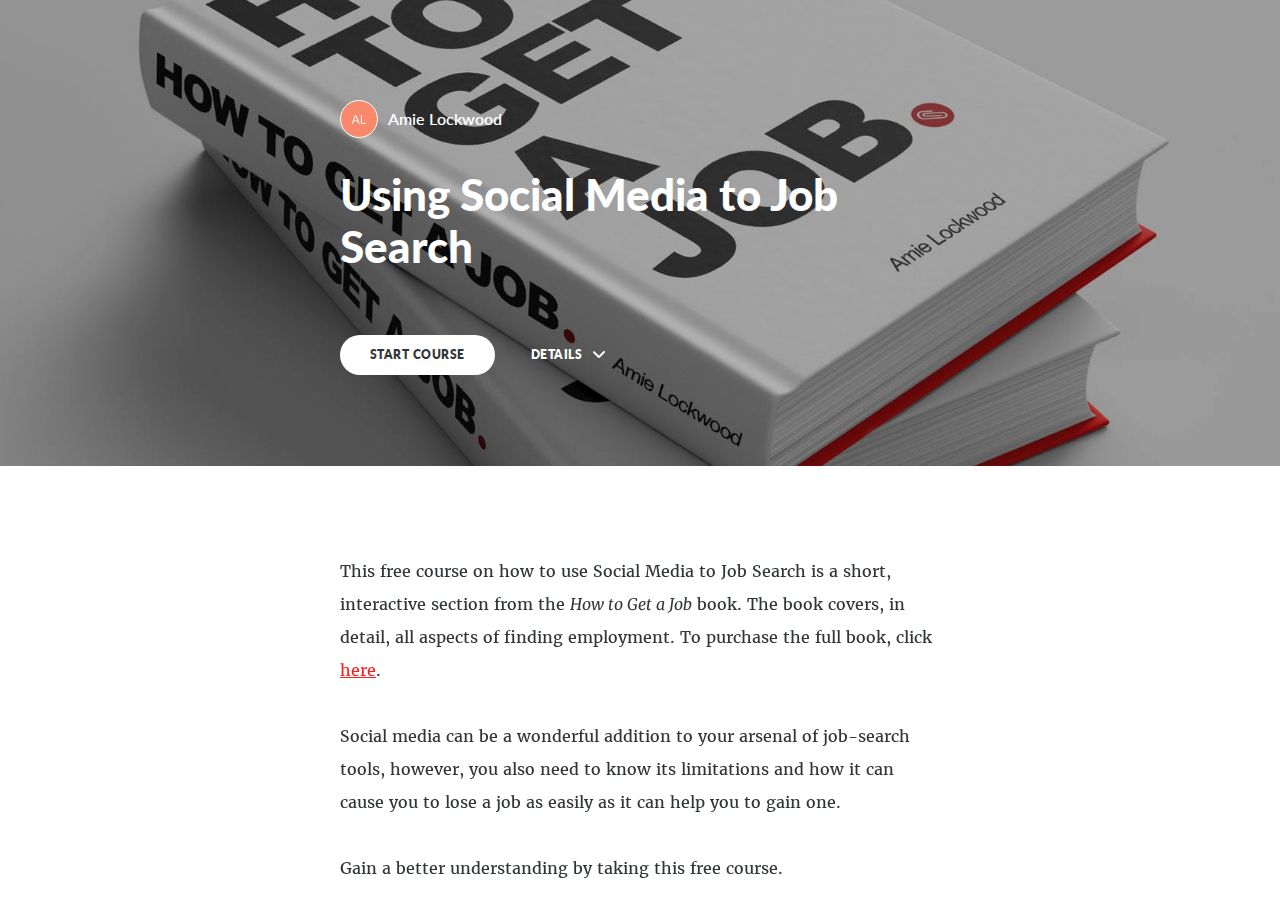
==== socialmedia/index.html @ 6eb42387 "add social media course" ====
<!DOCTYPE html>
<html lang="en" class="">
  <head>
    <meta http-equiv="X-UA-Compatible" content="IE=edge,chrome=1">
    <meta name="viewport" content="width=device-width, initial-scale=1, maximum-scale=1">
    <meta charset="utf-8">

    <title>​Using Social Media to Job Search</title>

    <link type="text/css" rel="stylesheet" href="lib/icomoon.css">
    <link type="text/css" rel="stylesheet" href="lib/main.bundle.css">
    <link type="text/css" rel="stylesheet" href="lib/fonts.css">
    <script type="text/javascript" src="lib/player-0.0.11.min.js"></script>

    <!--[if lt IE 9]>
    <script src="//html5shiv.googlecode.com/svn/trunk/html5.js"></script>
    <![endif]-->
  </head>
  <body>
    <style>
      .brand--head, .brand--head *   { font-family: Lato !important; }
      .brand--body, .brand--body *   { font-family: Merriweather !important; }
      .brand--lhead, .brand--lhead * { font-family: Lato !important; }
      .brand--lbody, .brand--lbody * { font-family: Merriweather !important; }
      .brand--ui, .brand--ui *       { font-family: Lato !important; }

      .brand--beforeHead:before { font-family: Lato !important; }
      .brand--afterHead:after { font-family: Lato !important; }

      .brand--background        { background-color: #ff1e1e !important; }
      .brand--background-all *  { background-color: #ff1e1e !important; }
      .brand--border            { border-color: #ff1e1e !important; }
      .brand--color             { color: #ff1e1e !important; }
      .brand--color-all *       { color: #ff1e1e !important; }
      .brand--shadow            { box-shadow: 0 0 0 0.2rem #ff1e1e !important; }
      .brand--shadow-all *      { box-shadow: 0 0 0 0.2rem #ff1e1e !important; }
      .brand--fill              { fill: #ff1e1e !important; }
      .brand--stroke            { stroke: #ff1e1e !important; }

      .brand--beforeBackground:before { background-color: #ff1e1e !important; }
      .brand--beforeBorder:before     { border-color: #ff1e1e !important; }
      .brand--beforeColor:before      { color: #ff1e1e !important; }

      .brand--afterBackground:after { background-color: #ff1e1e !important; }
      .brand--afterBorder:after     { border-color: #ff1e1e !important; }
      .brand--afterColor:after      { color: #ff1e1e !important; }

      /* should be applied to containers where links
         need to appear in brand color */
      .brand--linkColor a { color: #ff1e1e !important; }

      /* should be applied to containers where links
         need to change to brand color on hover */
      .brand--linkColorHover a:hover { color: #ff1e1e !important; }

      /* should be applied to any single element that
         needs to change color on hover */
      .brand--hoverColor:hover { color: #ff1e1e !important; }

      /* TODO: probably need a way to create a 5-10% darker/lighter color */
      .brand--linkColor a:hover,
      .button.brand--background:hover { opacity: .65 !important; }

      @media (min-width: 47.9375em) { /* 768px */
        .brand--min768--background { background-color: #ff1e1e !important; }
        .brand--min768--border     { border-color: #ff1e1e !important; }
        .brand--min768--color      { color: #ff1e1e !important; }
      }

      @media (max-width: 47.9375em) { /* 768px */
        .brand--max768--background { background-color: #ff1e1e !important; }
        .brand--max768--border     { border-color: #ff1e1e !important; }
        .brand--max768--color      { color: #ff1e1e !important; }
      }
    </style>
    <div id="app"></div>
    <script type="text/javascript">
  (function(root) {
    var data = "[base64]/[base64]/[base64]/[base64]/[base64]/[base64]/[base64]";
    var labelSet = {"id":"BtBxaHd5Enp1K1Aw1eTwOs4C","author":"auth0|597eec6dd1cd5257747b658f","name":"English","defaultId":1,"defaultSet":true,"labels":{"quizNext":"NEXT","quizScore":"Your score","quizStart":"START QUIZ","courseExit":"EXIT COURSE","lessonName":"Lesson","lessonNext":"NEXT LESSON","quizSubmit":"SUBMIT","courseStart":"START COURSE","embedViewOn":"VIEW ON","quizCorrect":"Correct","quizPassing":"PASSING","quizResults":"Quiz Results","courseResume":"RESUME COURSE","quizQuestion":"Question","courseDetails":"DETAILS","embedReadMore":"Read more","quizIncorrect":"Incorrect","quizTakeAgain":"TAKE AGAIN","sortingReplay":"Replay","lessonComplete":"COMPLETE","lessonPrevious":"PREVIOUS LESSON","processComplete":"Complete","processNextStep":"NEXT STEP","processStepName":"Step","lessonRestricted":"Lessons must be completed in order","blocksClickToFlip":"Click to flip","blocksPreposition":"of","lessonPreposition":"of","processLessonName":"Lesson","processStartAgain":"START AGAIN","sortingCardsCorrect":"Cards Correct","processStepPreposition":"of"},"deleted":false,"createdAt":"2017-07-31T08:47:31.982Z","updatedAt":"2017-07-31T13:06:39.049Z"};

    function fetch(decode, defaultData) {
      return decode(data) || defaultData;
    }
    function fetchLabelSet() {
      return labelSet;
    }
    function resolvePath(path) {
      return ('assets/').concat(path);
    }
    function createHistory(browserFunc, hashFunc) {
      return hashFunc;
    }

    root.Runtime = {
      fetch: fetch,
      resolvePath: resolvePath,
      createHistory: createHistory,
      fetchLabelSet: fetchLabelSet
    };
  }(window));
</script>

    <script src="lib/main.bundle.js"></script>
  </body>
</html>
---- socialmedia/lib/icomoon.css ----
@font-face {
	font-family: 'icomoon';
	src:  url('fonts/icomoon.ttf') format('truetype'),
				url('fonts/icomoon.woff') format('woff');
	font-weight: normal;
	font-style: normal;
}

[class^="icon-"], [class*=" icon-"] {
	/* use !important to prevent issues with browser extensions that change fonts */
	font-family: 'icomoon' !important;
	speak: none;
	font-style: normal;
	font-weight: normal;
	font-variant: normal;
	text-transform: none;
	line-height: 1;

	/* Better Font Rendering =========== */
	-webkit-font-smoothing: antialiased;
	-moz-osx-font-smoothing: grayscale;
}

.icon-edit-author-name:before {
	content: "\e976";
}
.icon-lock:before {
	content: "\e977";
}
.icon-checkmark-valid:before {
	content: "\e95d";
}
.icon-close-media-panel:before {
	content: "\e95e";
}
.icon-trash4:before {
	content: "\e95f";
}
.icon-x-invalid-url:before {
	content: "\e960";
}
.icon-attach2:before {
	content: "\e961";
}
.icon-bold:before {
	content: "\e962";
}
.icon-fontcolor:before {
	content: "\e963";
}
.icon-fontsize:before {
	content: "\e964";
}
.icon-italic:before {
	content: "\e965";
}
.icon-link:before {
	content: "\e966";
}
.icon-orderedlist:before {
	content: "\e967";
}
.icon-quote:before {
	content: "\e968";
}
.icon-unorderedlist:before {
	content: "\e969";
}
.icon-feedback:before {
	content: "\e910";
}
.icon-review:before {
	content: "\e911";
}
.icon-customizable:before {
	content: "\e908";
}
.icon-design:before {
	content: "\e909";
}
.icon-interactions:before {
	content: "\e90a";
}
.icon-questions:before {
	content: "\e90b";
}
.icon-scenarios2:before {
	content: "\e90c";
}
.icon-slides:before {
	content: "\e90d";
}
.icon-desktop:before {
	content: "\e902";
}
.icon-expressions:before {
	content: "\e903";
}
.icon-poses:before {
	content: "\e904";
}
.icon-retina:before {
	content: "\e905";
}
.icon-scenarios:before {
	content: "\e906";
}
.icon-transparency:before {
	content: "\e907";
}
.icon-Master-01:before {
	content: "\e934";
}
.icon-Master-02:before {
	content: "\e93a";
}
.icon-Master-03:before {
	content: "\e939";
}
.icon-Master-04:before {
	content: "\e936";
}
.icon-Master-05:before {
	content: "\e93b";
}
.icon-Master-06:before {
	content: "\e935";
}
.icon-Master-07:before {
	content: "\e937";
}
.icon-Master-08:before {
	content: "\e938";
}
.icon-Master-09:before {
	content: "\e922";
}
.icon-Master-10:before {
	content: "\e926";
}
.icon-Master-11:before {
	content: "\e924";
}
.icon-Master-12:before {
	content: "\e928";
}
.icon-Master-13:before {
	content: "\e923";
}
.icon-Master-14:before {
	content: "\e925";
}
.icon-Master-15:before {
	content: "\e929";
}
.icon-Master-16:before {
	content: "\e927";
}
.icon-Master-17:before {
	content: "\e92b";
}
.icon-Master-18:before {
	content: "\e92c";
}
.icon-Master-19:before {
	content: "\e92d";
}
.icon-Master-20:before {
	content: "\e92e";
}
.icon-Master-21:before {
	content: "\e92f";
}
.icon-Master-22:before {
	content: "\e930";
}
.icon-Master-23:before {
	content: "\e931";
}
.icon-Master-24:before {
	content: "\e932";
}
.icon-Master-25:before {
	content: "\e933";
}
.icon-Master-26:before {
	content: "\e92a";
}
.icon-check-circle:before {
	content: "\e803";
}
.icon-trash:before {
	content: "\e804";
}
.icon-rotation:before {
	content: "\e91a";
}
.icon-vector:before {
	content: "\e91b";
}
.icon-mute:before {
	content: "\e90e";
}
.icon-volume:before {
	content: "\e90f";
}
.icon-logo:before {
	content: "\e805";
}
.icon-share:before {
	content: "\e801";
}
.icon-sorting:before {
	content: "\e91c";
}
.icon-more:before {
	content: "\e91d";
}
.icon-copy:before {
	content: "\e951";
}
.icon-clock:before {
	content: "\e915";
}
.icon-quotes-left:before {
	content: "\e918";
}
.icon-list-numbered:before {
	content: "\e916";
}
.icon-list2:before {
	content: "\e917";
}
.icon-plus:before {
	content: "\e60a";
}
.icon-info:before {
	content: "\e974";
}
.icon-cross:before {
	content: "\e913";
}
.icon-checkmark:before {
	content: "\e975";
}
.icon-arrow-up2:before {
	content: "\e959";
}
.icon-arrow-down2:before {
	content: "\e95a";
}
.icon-sort-alpha-asc:before {
	content: "\e912";
}
.icon-rtf:before {
	content: "\e94b";
}
.icon-doc:before {
	content: "\e94a";
}
.icon-pdf:before {
	content: "\e94c";
}
.icon-ppt:before {
	content: "\e94d";
}
.icon-file:before {
	content: "\e94e";
}
.icon-xls:before {
	content: "\e94f";
}
.icon-zip:before {
	content: "\e950";
}
.icon-file-alt:before {
	content: "\e944";
}
.icon-doc-alt:before {
	content: "\e943";
}
.icon-pdf-alt:before {
	content: "\e945";
}
.icon-ppt-alt:before {
	content: "\e946";
}
.icon-rtf-alt:before {
	content: "\e947";
}
.icon-xls-alt:before {
	content: "\e948";
}
.icon-zip-alt:before {
	content: "\e949";
}
.icon-attach:before {
	content: "\e942";
}
.icon-reload:before {
	content: "\e941";
}
.icon-trash2:before {
	content: "\e60d";
}
.icon-arrow-left:before {
	content: "\e608";
}
.icon-arrow-right:before {
	content: "\e609";
}
.icon-check-alt:before {
	content: "\e606";
}
.icon-password-view:before {
	content: "\e972";
}
.icon-password-hide:before {
	content: "\e973";
}
.icon-view-grid:before {
	content: "\e96c";
}
.icon-grid-view:before {
	content: "\e96c";
}
.icon-view-list:before {
	content: "\e96d";
}
.icon-list-view:before {
	content: "\e96d";
}
.icon-blocks:before {
	content: "\e95b";
}
.icon-list3:before {
	content: "\e95c";
}
.icon-export:before {
	content: "\e958";
}
.icon-screencast:before {
	content: "\e957";
}
.icon-cursor:before {
	content: "\e956";
}
.icon-documents:before {
	content: "\e952";
}
.icon-duplicate:before {
	content: "\e952";
}
.icon-trash3:before {
	content: "\e953";
}
.icon-Article:before {
	content: "\e93c";
}
.icon-Interaction:before {
	content: "\e93d";
}
.icon-Quiz:before {
	content: "\e93e";
}
.icon-Video:before {
	content: "\e93f";
}
.icon-trashcan:before {
	content: "\e921";
}
.icon-marker_style:before {
	content: "\e920";
}
.icon-photo:before {
	content: "\e91f";
}
.icon-microphone:before {
	content: "\e91e";
}
.icon-plus2:before {
	content: "\e800";
}
.icon-processing:before {
	content: "\e607";
}
.icon-menu:before {
	content: "\e602";
}
.icon-headset:before {
	content: "\e603";
}
.icon-list:before {
	content: "\e604";
}
.icon-video:before {
	content: "\e605";
}
.icon-mail:before {
	content: "\e954";
}
.icon-remove:before {
	content: "\e955";
}
.icon-up-level-2:before {
	content: "\e96e";
}
.icon-up-level-list-2:before {
	content: "\e96f";
}
.icon-plus-circle:before {
	content: "\e802";
}
.icon-up-level:before {
	content: "\e970";
}
.icon-up-level-list:before {
	content: "\e971";
}
.icon-eye:before {
	content: "\e96b";
}
.icon-tick:before {
	content: "\e900";
}
.icon-check:before {
	content: "\e901";
}
.icon-link-alt:before {
	content: "\e919";
}
.icon-chevron-down:before {
	content: "\e60b";
}
.icon-chevron-up:before {
	content: "\e60c";
}
.icon-chevron-left:before {
	content: "\e600";
}
.icon-chevron:before {
	content: "\e601";
}
.icon-chevron-right:before {
	content: "\e601";
}
.icon-close-small:before {
	content: "\e940";
}
.icon-pie-chart:before {
	content: "\e914";
}
.icon-alert:before {
	content: "\e96a";
}
---- socialmedia/lib/main.bundle.css ----
a,abbr,acronym,address,applet,article,aside,audio,big,blockquote,body,canvas,caption,center,cite,code,dd,del,details,dfn,div,dl,dt,em,embed,fieldset,figcaption,figure,footer,form,h1,h2,h3,h4,h5,h6,header,hgroup,html,iframe,img,ins,kbd,label,legend,li,mark,menu,nav,object,ol,output,p,pre,q,ruby,s,samp,section,small,span,strike,strong,sub,summary,sup,table,tbody,td,tfoot,th,thead,time,tr,tt,u,ul,var,video{margin:0;padding:0;border:0;font-size:100%;font:inherit;vertical-align:baseline}article,aside,details,figcaption,figure,footer,header,hgroup,menu,nav,section{display:block}body{line-height:1}ol,ul{list-style:none}blockquote,q{quotes:none}blockquote:after,blockquote:before,q:after,q:before{content:""}table{border-collapse:collapse;border-spacing:0}@-ms-viewport{width:device-width}@viewport{width:device-width}*{-webkit-box-sizing:border-box;box-sizing:border-box}body,html{background:#f5f5f5}html{max-width:100vw;overflow-x:hidden;overflow-y:auto;font-size:62.5%;-webkit-font-smoothing:antialiased;-moz-osx-font-smoothing:grayscale}body{margin:0;line-height:1.5;font-family:lato,sans-serif;font-size:1.6em;color:#313537}@-webkit-keyframes slide-in{to{-webkit-transform:translateX(0);transform:translateX(0)}}@keyframes slide-in{to{-webkit-transform:translateX(0);transform:translateX(0)}}@-webkit-keyframes fade-out{0%{opacity:1}to{opacity:0;visibility:hidden}}@keyframes fade-out{0%{opacity:1}to{opacity:0;visibility:hidden}}html.mode--preview,html.mode--preview #app,html.mode--preview #innerApp,html.mode--preview .transition-group,html.mode--preview body{height:100%;overflow:hidden}:-webkit-full-screen-ancestor:not(iframe){-webkit-animation-name:none!important;animation-name:none!important}@-webkit-keyframes shake{0%{-webkit-transform:translateZ(0);transform:translateZ(0)}12.5%{-webkit-transform:translate3d(-16px,0,0);transform:translate3d(-16px,0,0)}37.5%{-webkit-transform:translate3d(12px,0,0);transform:translate3d(12px,0,0)}62.5%{-webkit-transform:translate3d(-8px,0,0);transform:translate3d(-8px,0,0)}87.5%{-webkit-transform:translate3d(4px,0,0);transform:translate3d(4px,0,0)}to{-webkit-transform:translateZ(0);transform:translateZ(0)}}@keyframes shake{0%{-webkit-transform:translateZ(0);transform:translateZ(0)}12.5%{-webkit-transform:translate3d(-16px,0,0);transform:translate3d(-16px,0,0)}37.5%{-webkit-transform:translate3d(12px,0,0);transform:translate3d(12px,0,0)}62.5%{-webkit-transform:translate3d(-8px,0,0);transform:translate3d(-8px,0,0)}87.5%{-webkit-transform:translate3d(4px,0,0);transform:translate3d(4px,0,0)}to{-webkit-transform:translateZ(0);transform:translateZ(0)}}.fail-password{-webkit-animation:shake .4s 0ms ease-in-out;animation:shake .4s 0ms ease-in-out}.share-password-dialog{max-width:48rem;margin:10rem auto;border-top:.4rem solid #50abf1;-webkit-box-shadow:0 0 1rem 0 rgba(0,0,0,.5);box-shadow:0 0 1rem 0 rgba(0,0,0,.5);background:#fff;-webkit-border-radius:.3rem;border-radius:.3rem;padding:4rem;font-size:1.7rem;-webkit-transition:-webkit-transform .18s ease-in-out;transition:-webkit-transform .18s ease-in-out;transition:transform .18s ease-in-out;transition:transform .18s ease-in-out,-webkit-transform .18s ease-in-out}.share-password-dialog .heading{font-weight:600;font-size:1.6rem;margin-bottom:1.6rem}.share-password-dialog .instructions{color:#959fa5;font-size:1.4rem;margin-bottom:1.6rem}.share-password-dialog .label{font-size:1rem;color:#959fa5;text-transform:uppercase;font-weight:700}.share-password-dialog .input{border:0;border-bottom:1px solid #eee;-webkit-border-radius:0;border-radius:0;display:block;width:100%;background-color:#fff;background-image:none;outline:none;text-align:left;font-size:1.7rem;padding:1rem 1rem 1rem 0}.share-password-dialog .dialog__toolbar{margin-top:3rem;display:-webkit-box;display:-webkit-flex;display:-ms-flexbox;display:flex;-webkit-box-orient:horizontal;-webkit-box-direction:normal;-webkit-flex-direction:row;-ms-flex-direction:row;flex-direction:row;-webkit-box-pack:center;-webkit-justify-content:center;-ms-flex-pack:center;justify-content:center}.share-password-dialog .button{display:inline-block;margin:0 10px;min-width:180px;padding:0 3.5rem;height:4.5rem;line-height:4.5rem;font-size:1.4rem;font-weight:700;color:#fff;border-width:0;-webkit-border-radius:2.25rem;border-radius:2.25rem;background:#4fbdf4;cursor:pointer;outline:none;text-decoration:none;-webkit-transition:-webkit-box-shadow 90ms ease-in-out,-webkit-transform 90ms ease-in-out;transition:-webkit-box-shadow 90ms ease-in-out,-webkit-transform 90ms ease-in-out;transition:box-shadow 90ms ease-in-out,transform 90ms ease-in-out;transition:box-shadow 90ms ease-in-out,transform 90ms ease-in-out,-webkit-box-shadow 90ms ease-in-out,-webkit-transform 90ms ease-in-out}.browser-support{position:fixed;bottom:0;left:0;right:0;z-index:999}.browser-support__inner{position:relative;padding:2.5rem;background-color:#282828;text-align:left;font-weight:700;font-size:1.4rem;letter-spacing:.02rem}@media (min-width:48em){.browser-support__inner{text-align:center}}.browser-support__text{color:#a2acb0}.browser-support__text--full{display:none}@media (min-width:48em){.browser-support__text--full{display:inline}}@media (min-width:48em){.browser-support__text--mobile{display:none}}.browser-support__link{color:#fff;text-decoration:none}.browser-support__link>.icon{font-size:.75rem;margin-left:.3rem}.browser-support__dismiss{position:absolute;top:50%;right:3rem;width:3.4rem;height:3.4rem;line-height:3.4rem;margin-top:-1.7rem;-webkit-border-radius:50%;border-radius:50%;background-color:#fafafa;border:none;padding:0;cursor:pointer;text-align:center}.browser-support__dismiss-icon{display:inline-block;font-size:3rem;line-height:normal!important;margin-top:-.25rem}.overview{position:relative;background:#fff;-webkit-transition:background .5s,opacity .5s;transition:background .5s,opacity .5s;word-wrap:break-word;word-break:break-word;height:100%;overflow:auto;-webkit-overflow-scrolling:touch}@media (max-width:59.9375em){.overview{display:-webkit-box;display:-webkit-flex;display:-ms-flexbox;display:flex;-webkit-flex-flow:column;-ms-flex-flow:column;flex-flow:column}}.overview--will-enter,.overview--will-leave{position:fixed;z-index:1000;top:0;left:0;right:0;bottom:0}@media (max-width:59.9375em){.overview--will-leave{opacity:1}}@media (min-width:60em){.overview--will-leave{background:#fff;-webkit-transition-delay:.5s;transition-delay:.5s}}@media (max-width:59.9375em){.overview--will-leave-active{opacity:0}}@media (min-width:60em){.overview--will-leave-active{background:hsla(0,0%,100%,0)}}.overview--will-enter{background:hsla(0,0%,100%,0);-webkit-transition:none;transition:none}.overview--will-enter-active{background:#fff;-webkit-transition:background .5s;transition:background .5s}.overview__main{-webkit-box-flex:0;-webkit-flex:0 1 auto;-ms-flex:0 1 auto;flex:0 1 auto;margin-top:-1rem}.overview__side{-webkit-box-flex:0;-webkit-flex:0 0 auto;-ms-flex:0 0 auto;flex:0 0 auto;position:relative;z-index:1;color:#fff}.overview__side-panel,.overview__side-panel-overlay{position:absolute;top:0;left:0;bottom:0;right:0}.overview__side-panel{background:#fff;background-size:cover;background-repeat:no-repeat;background-position:50% 50%}.overview__side-panel--no-transition{-webkit-transition:none;transition:none}.overview__side-panel-content{max-width:28rem;-webkit-transition:all .5s 375ms;transition:all .5s 375ms;pointer-events:none}.overview--will-leave .overview__side-panel-content,.overview__side-panel-content{opacity:0;-webkit-transform:translateY(-5rem);-ms-transform:translateY(-5rem);transform:translateY(-5rem)}.overview--will-leave .overview__side-panel-content{-webkit-transition:none;transition:none}@media (min-width:60em){.overview--will-leave-active .overview__side-panel{-webkit-transition:all .5s .3s;transition:all .5s .3s}.overview--will-leave-active .overview__side-panel-content{opacity:1;-webkit-transform:translateY(0);-ms-transform:translateY(0);transform:translateY(0);-webkit-transition:all .5s .6s;transition:all .5s .6s}}.overview--will-enter .overview__side-panel-content{opacity:1;-webkit-transform:translateY(0);-ms-transform:translateY(0);transform:translateY(0);-webkit-transition:none;transition:none}.overview--will-enter-active .overview__side-panel{-webkit-transition:all .5s;transition:all .5s}.overview--will-enter-active .overview__side-panel-content{opacity:0;-webkit-transition:all .5s;transition:all .5s}.overview__side-target{position:absolute;top:0;left:0;width:28rem}.overview__container{margin:0 auto;padding:1rem 3rem 0;max-width:66rem}.overview__author{margin:0 0 3rem;font-size:1.6rem;font-weight:600;line-height:3.8rem;overflow:hidden;color:#fff}.overview__author-image{display:block;float:left;margin:0 1rem 0 0;width:3.8rem;height:3.8rem;border:1px solid #fff;-webkit-border-radius:50%;border-radius:50%;background:60% rgba(0,0,0,.25);background-size:cover}.overview__title{margin:0 0 6rem;line-height:1.2;font-weight:900;font-size:3.5rem;color:#fff;text-decoration:none}@media (min-width:48em){.overview__title{font-size:4.4rem}}.overview__button{display:inline-block;margin-right:3rem;padding:0 3rem;background:#fff;-webkit-transition:opacity .3s;transition:opacity .3s;color:#313537;-webkit-border-radius:2rem;border-radius:2rem}@media (max-width:29.9375em){.overview__button{padding:0 1.5rem;margin-right:1.5rem}}.overview__button,.overview__details-trigger{display:inline-block;font-size:1.2rem;font-weight:800;line-height:4rem;letter-spacing:.04em;text-decoration:none;text-transform:uppercase}.overview__button:hover,.overview__details-trigger:hover{opacity:.75}.overview__details-trigger{vertical-align:middle;cursor:pointer;background:none;border:none;outline:none;color:#fff}.overview__details-trigger-text,.overview__details-trigger .svgIcon{display:inline-block;vertical-align:middle}.overview__details-trigger .svgIcon{fill:#fff;width:1.4rem;height:1.4rem}.overview__details-trigger-text{margin-right:1rem}.overview__description{font-family:merriweather,serif;font-size:1.6rem;font-weight:400;line-height:2.0625;padding-bottom:5vw}.overview__description p a,.overview__description p a:hover{color:inherit}.overview__content{position:relative;z-index:2;margin:0 auto;padding:10vw 0;overflow:auto}@media (min-width:60em){.overview__content{padding:7vw 0}}.overview__logo{padding-bottom:3rem}.overview__logo>img{display:block}.overview--will-leave .overview__content{opacity:1;-webkit-transform:translateY(0);-ms-transform:translateY(0);transform:translateY(0)}.overview--will-leave-active .overview__content{-webkit-transition:all .5s ease-in;transition:all .5s ease-in}.overview--will-enter .overview__content,.overview--will-leave-active .overview__content{opacity:0;-webkit-transform:translateY(-5rem);-ms-transform:translateY(-5rem);transform:translateY(-5rem)}.overview--will-enter-active .overview__content{opacity:1;-webkit-transform:translateY(0);-ms-transform:translateY(0);transform:translateY(0);-webkit-transition:all .5s ease-out .3s;transition:all .5s ease-out .3s}.overview__header{position:absolute;z-index:1001;top:0;left:0;right:0}@-webkit-keyframes headShow{0%{-webkit-transform:translate3d(0,-100%,0);transform:translate3d(0,-100%,0)}to{-webkit-transform:translateZ(0);transform:translateZ(0)}}@keyframes headShow{0%{-webkit-transform:translate3d(0,-100%,0);transform:translate3d(0,-100%,0)}to{-webkit-transform:translateZ(0);transform:translateZ(0)}}.overview-sidebar{overflow:auto;height:100%;color:#313537}.lesson--open-mobile .overview-sidebar{-ms-overflow-style:-ms-autohiding-scrollbar;-webkit-overflow-scrolling:touch}@media (min-width:48em){.overview-sidebar{overflow-y:auto}}@media (min-width:60em){.lesson--open .overview-sidebar{-ms-overflow-style:-ms-autohiding-scrollbar;-webkit-overflow-scrolling:touch}}.overview-sidebar__header-wrap{z-index:1}.overview-sidebar__info{position:relative}.overview-sidebar__header{position:relative;overflow:hidden;padding:1.5rem 1.5rem 0;color:#fff;z-index:1;-webkit-transition-duration:.6s;transition-duration:.6s;-webkit-transition-property:background,padding;transition-property:background,padding;background-size:cover;background-position:50% 50%;background-repeat:no-repeat}@media (min-width:48em){.overview-sidebar__header{padding:5rem 3rem 0 2rem}}.overview-sidebar__header--clone,.overview-sidebar__header--small{padding-top:1.5rem;padding-bottom:.1rem}.overview-sidebar__header--clone{position:fixed;opacity:0;top:0;left:0;width:26rem;-webkit-transform:translate3d(0,-100%,0);transform:translate3d(0,-100%,0);-webkit-transition:opacity .3s,-webkit-transform .3s;transition:opacity .3s,-webkit-transform .3s;transition:opacity .3s,transform .3s;transition:opacity .3s,transform .3s,-webkit-transform .3s;z-index:0}@media (min-width:60em){.overview-sidebar__header--clone{width:28rem}}.overview-sidebar__header--visible{opacity:1;-webkit-transform:translateZ(0);transform:translateZ(0);-webkit-transition:-webkit-transform .3s;transition:-webkit-transform .3s;transition:transform .3s;transition:transform .3s,-webkit-transform .3s}.overview-sidebar__progress{margin:5.25rem 0 1rem}@media (min-width:48em){.overview-sidebar__progress{margin:5.1rem 0 1rem}}.overview-sidebar__header--clone .overview-sidebar__progress,.overview-sidebar__header--small .overview-sidebar__progress{margin:1.6rem 0 1.75rem}.overview-sidebar__title{display:block;margin:0;line-height:1.2;font-weight:900;font-size:2.4rem;color:#fff;text-decoration:none}@media (min-width:48em){.overview-sidebar__title{font-size:2.8rem}}.overview-sidebar__linegroup{white-space:nowrap}.overview-sidebar__header--clone .overview-sidebar__title,.overview-sidebar__header--small .overview-sidebar__title{font-size:1.6rem}.overview-sidebar__content{padding:3.999rem 1.5rem;color:#313537;max-width:100%;overflow:hidden}.overview-sidebar__content--will-enter{-webkit-transform:translateY(5rem);-ms-transform:translateY(5rem);transform:translateY(5rem);opacity:0}.overview-sidebar__content--will-enter-active{opacity:1;-webkit-transform:translateY(0);-ms-transform:translateY(0);transform:translateY(0);-webkit-transition:all .5s .75s;transition:all .5s .75s}@media (min-width:48em){.overview-sidebar__content{padding:2rem 3rem 2rem 2rem}}.overview-sidebar__container{-webkit-flex-shrink:100;-ms-flex-negative:100;flex-shrink:100;z-index:0;padding:0}.overview-sidebar__percent{opacity:.5;letter-spacing:.03rem;font-size:1.2rem;font-weight:700;text-align:left;text-transform:uppercase}.overview-sidebar__percent:after{content:" Complete"}.overview-sidebar__progress-bar{height:.2rem;-webkit-transition:width .6s;transition:width .6s;display:inline-block;width:100%;background:hsla(0,0%,100%,.2)}.overview-sidebar__progress-bar-progress{height:.2rem;-webkit-transition:width .6s;transition:width .6s;width:0;background:#fff}.progress-bar{font-weight:700;text-transform:uppercase;letter-spacing:.12rem;font-size:1.1rem;color:#fff}.progress-bar__line{margin-bottom:.6rem;width:100%;height:.2rem;background:hsla(0,0%,100%,.5)}.progress-bar__fill{height:.2rem;background:#fff}.lesson-lists{color:#313537;font-family:merriweather,serif}.lesson-lists__list{list-style:none;padding-bottom:.1rem;margin-bottom:3rem}.lesson-lists__item{position:relative;margin:0 -3rem 1rem -2rem;font-family:lato,sans-serif;font-size:1.3rem;line-height:1.6rem;font-weight:700;-webkit-transition:color .3s;transition:color .3s}.svgIcon{fill:#313537}.svgIcon--alert{fill:#de1d1d}.svgIcon--chevronLeft{fill:#444b4e}.svgIcon--chevronDown{width:.9rem;height:.9rem}.svgIcon--close{fill:#444b4e}.svgIcon--globe{fill:#4a4a4a}.svgIcon--file,.svgIcon--fileNone{fill:#7e868b}.svgIcon--fileDoc{fill:#0f3bb8}.svgIcon--filePdf{fill:#d7453c}.svgIcon--filePpt{fill:#ee6d32}.svgIcon--fileRtf,.svgIcon--fileZip{fill:#40ade4}.svgIcon--fileXls{fill:#499647}.svgIcon--download,.svgIcon--downloadCircle{fill:#87898b}.svgIcon--labelSet,.svgIcon--uploadXml{fill:#4a4a4a}.courseExit{position:absolute;background:none;border:none;padding:0;font-family:lato,sans-serif;font-size:1.2rem;font-weight:700;letter-spacing:.03rem;text-transform:uppercase;color:#959fa5;cursor:pointer;z-index:1000}.courseExit--standard{top:1.5rem;right:2rem}@media (max-width:47.9375em){.courseExit--standard{display:none}}.courseExit--mobile{display:none}@media (max-width:47.9375em){.courseExit--mobile{display:block;top:0;right:1.5rem;bottom:0;padding-left:1.8rem;border-left:1px solid #e7e8e8;font-size:1.1rem;letter-spacing:.02rem}}.courseExit--overview{top:2rem;right:3rem;color:#fff;opacity:1;-webkit-transition:opacity .3s;transition:opacity .3s}@media (max-width:47.9375em){.courseExit--overview{right:2rem;font-size:1.1rem;letter-spacing:.02rem}}.overview--will-enter .courseExit--overview,.overview--will-leave .courseExit--overview{opacity:0}.pie-progress{position:relative;line-height:0}.pie-progress__pie{-webkit-transform:rotate(-89.8deg);-ms-transform:rotate(-89.8deg);transform:rotate(-89.8deg)}.pie-progress__check{position:absolute;top:0;left:0;width:2.1rem;opacity:0;font-size:1.3rem;line-height:2.1rem;text-align:center;color:#fff;-webkit-transition:opacity .3s .3s;transition:opacity .3s .3s;-webkit-transform:translateZ(0);transform:translateZ(0)}.pie-progress__check--disabled{cursor:not-allowed}.pie-progress__check--completed{opacity:1}.pie-progress__check--clear{-webkit-transition:none;transition:none}.pie-progress__border{stroke:rgba(49,53,55,.1);stroke-width:2;fill:transparent;-webkit-transition:opacity .3 .3s;transition:opacity .3 .3s}.pie-progress__border--completed{opacity:0}.pie-progress__progress{stroke:#50abf1;stroke-width:2;fill:transparent;-webkit-transition:stroke-dashoffset .4s ease-out,fill .3s .3s;transition:stroke-dashoffset .4s ease-out,fill .3s .3s}.pie-progress__progress--clear{-webkit-transition:none;transition:none}.overview-list__list{margin:0;padding:0;list-style:none}.overview-list__item,.overview-list__title{display:block;margin:0;padding:0}.overview-list__item-container,.overview-list__title{position:relative;margin:0 auto}.overview-list__title-content{margin-top:1.5rem;margin-bottom:1.5rem;padding:.5rem 0;color:#313537;font-family:lato,sans-serif;text-transform:uppercase;font-size:1rem;font-weight:700;letter-spacing:.06rem;border-bottom:.1rem solid rgba(49,53,55,.1)}.overview-list__item{-webkit-transition:background .3s;transition:background .3s}.overview-list__item:hover{background:#f3f3f3;-webkit-transition-duration:.1s;transition-duration:.1s}.overview-list__link{display:block;padding:2rem 6rem 2rem 4rem;font-family:lato,sans-serif;font-size:1.3rem;line-height:1.6rem;font-weight:700;text-decoration:none;color:#313537}.overview-list__link--restricted{color:rgba(49,53,55,.5);cursor:not-allowed}.overview-list__icon{display:-webkit-box;display:-webkit-flex;display:-ms-flexbox;display:flex;-webkit-box-align:center;-webkit-align-items:center;-ms-flex-align:center;align-items:center;-webkit-box-pack:center;-webkit-justify-content:center;-ms-flex-pack:center;justify-content:center;width:3rem;opacity:.4}.overview-list__icon,.overview-list__pie{position:absolute;top:50%;-webkit-transform:translateY(-50%);-ms-transform:translateY(-50%);transform:translateY(-50%)}.overview-list__pie{right:3rem}.authoring-tooltip{position:relative}.authoring-tooltip__content{position:absolute;padding:.8rem 1.6rem;font-size:1.2rem;line-height:1;white-space:nowrap;background:#000;color:#fff;font-weight:600;-webkit-box-shadow:0 .1rem .4rem .1rem rgba(0,0,0,.14);box-shadow:0 .1rem .4rem .1rem rgba(0,0,0,.14);pointer-events:none;opacity:0;z-index:10;-webkit-transition:opacity .3s ease-in-out,-webkit-transform .3s ease-in-out;transition:opacity .3s ease-in-out,-webkit-transform .3s ease-in-out;transition:opacity .3s ease-in-out,transform .3s ease-in-out;transition:opacity .3s ease-in-out,transform .3s ease-in-out,-webkit-transform .3s ease-in-out}.runtime-tooltip .authoring-tooltip__content{white-space:normal;text-align:center;width:25rem}.authoring-tooltip__content:before{content:"";position:absolute;height:0;width:0;border:.5rem solid transparent;border-right-color:#000;border-bottom-color:#000;-webkit-box-shadow:1px 1px 1px 0 rgba(0,0,0,.1);box-shadow:1px 1px 1px 0 rgba(0,0,0,.1)}.authoring-tooltip__content--top{top:-3rem;left:50%;-webkit-transform:translate(-50%,15%);-ms-transform:translate(-50%,15%);transform:translate(-50%,15%)}.authoring-tooltip__content--top:before{bottom:-.4rem;left:50%;-webkit-transform:translate(-50%) rotate(45deg);-ms-transform:translate(-50%) rotate(45deg);transform:translate(-50%) rotate(45deg)}.authoring-tooltip__content--bottom{bottom:-3rem;left:50%;-webkit-transform:translate(-50%,-15%);-ms-transform:translate(-50%,-15%);transform:translate(-50%,-15%)}.authoring-tooltip__content--bottom:before{top:-.4rem;left:50%;-webkit-transform:translate(-50%) rotate(225deg);-ms-transform:translate(-50%) rotate(225deg);transform:translate(-50%) rotate(225deg)}.authoring-tooltip__content--left{top:50%;left:0;-webkit-transform:translate(-96%,-50%);-ms-transform:translate(-96%,-50%);transform:translate(-96%,-50%)}.authoring-tooltip__content--left:before{right:-.4rem;top:50%;-webkit-transform:translateY(-50%) rotate(-45deg);-ms-transform:translateY(-50%) rotate(-45deg);transform:translateY(-50%) rotate(-45deg)}.authoring-tooltip__content--right{top:50%;right:0;-webkit-transform:translate(96%,-50%);-ms-transform:translate(96%,-50%);transform:translate(96%,-50%)}.authoring-tooltip__content--right:before{left:-.4rem;top:50%;-webkit-transform:translateY(-50%) rotate(-225deg);-ms-transform:translateY(-50%) rotate(-225deg);transform:translateY(-50%) rotate(-225deg)}.authoring-tooltip:hover .authoring-tooltip__content,.overview-list__link--restricted:hover .authoring-tooltip .authoring-tooltip__content{opacity:1}.authoring-tooltip:hover .authoring-tooltip__content--top,.overview-list__link--restricted:hover .authoring-tooltip .authoring-tooltip__content--top{-webkit-transform:translate(-50%,-30%);-ms-transform:translate(-50%,-30%);transform:translate(-50%,-30%)}.authoring-tooltip:hover .authoring-tooltip__content--bottom,.overview-list__link--restricted:hover .authoring-tooltip .authoring-tooltip__content--bottom{-webkit-transform:translate(-50%);-ms-transform:translate(-50%);transform:translate(-50%)}.authoring-tooltip:hover .authoring-tooltip__content--left,.overview-list__link--restricted:hover .authoring-tooltip .authoring-tooltip__content--left{-webkit-transform:translate(-101%,-50%);-ms-transform:translate(-101%,-50%);transform:translate(-101%,-50%)}.authoring-tooltip:hover .authoring-tooltip__content--right,.overview-list__link--restricted:hover .authoring-tooltip .authoring-tooltip__content--right{-webkit-transform:translate(101%,-50%);-ms-transform:translate(101%,-50%);transform:translate(101%,-50%)}.page__wrapper .authoring-tooltip{position:absolute;bottom:0;width:100%;height:6rem}.iphone-safari .page__wrapper .authoring-tooltip{height:7rem}@media (min-width:48em){.page__wrapper .authoring-tooltip{height:7rem}}.lesson{position:relative;overflow:hidden;margin:0 auto;-webkit-transition:padding .3s;transition:padding .3s;max-width:100%;word-wrap:break-word;word-break:break-word}@media (min-width:60em){.lesson--open{padding-left:28rem}}.lesson__sidebar{position:fixed;top:0;left:0;opacity:0;overflow:hidden;width:26rem;height:100vh;background:#fafafa;-webkit-transition:opacity 0ms .3s;transition:opacity 0ms .3s;-webkit-backface-visibility:hidden;backface-visibility:hidden;-webkit-transform:translateZ(0);transform:translateZ(0)}.mode--preview .lesson__sidebar:after,html.ie11 .lesson__sidebar:after{content:"";position:absolute;top:0;right:0;bottom:0;width:2rem;-webkit-box-shadow:inset -2rem 0 2rem -2rem rgba(0,0,0,.24);box-shadow:inset -2rem 0 2rem -2rem rgba(0,0,0,.24);pointer-events:none}.mode--preview .lesson__sidebar:after{z-index:1}.lesson--open .lesson__sidebar{opacity:0;-webkit-transition:opacity 0ms .3s;transition:opacity 0ms .3s}.lesson--open-mobile .lesson__sidebar{opacity:1;-webkit-transition:opacity 0ms;transition:opacity 0ms}@media (min-width:60em){.lesson__sidebar{width:28rem}.lesson--open .lesson__sidebar{opacity:1;-webkit-transition:opacity 0ms;transition:opacity 0ms}}.lesson__content{position:relative;max-height:100vh;margin:0 auto;background:#f5f5f5;-webkit-transition:-webkit-transform .3s;transition:-webkit-transform .3s;transition:transform .3s;transition:transform .3s,-webkit-transform .3s}html:not(.ie11) .lesson__content:before{content:"";position:absolute;top:0;left:-2rem;bottom:0;width:2rem;-webkit-box-shadow:inset -2rem 0 2rem -2rem rgba(0,0,0,.24);box-shadow:inset -2rem 0 2rem -2rem rgba(0,0,0,.24);pointer-events:none}@media (max-width:59.9375em){.lesson--open-mobile .lesson__content{-webkit-transform:translateX(26rem);-ms-transform:translateX(26rem);transform:translateX(26rem)}}.mode--preview .lesson{height:100%;overflow:hidden}.mode--preview .lesson__sidebar{position:absolute}.mode--preview .lesson__content{height:100%;overflow:hidden}.lesson__header{position:absolute;height:5rem;top:0;width:0;padding:1.7rem;left:0;right:0;z-index:99;opacity:0;-webkit-transition-duration:.3s;transition-duration:.3s;-webkit-transition-property:left,right,-webkit-transform;transition-property:left,right,-webkit-transform;transition-property:left,right,transform;transition-property:left,right,transform,-webkit-transform}.lesson__header--visible{width:100%;padding:0}@media (max-width:47.9375em){.lesson__header{position:absolute;top:0!important;height:5rem;border-bottom:.1rem solid #e7e8e8;background:#fff;-webkit-transform:translateY(-5rem);-ms-transform:translateY(-5rem);transform:translateY(-5rem);opacity:1}.lesson__header--visible{-webkit-transform:translate(0);-ms-transform:translate(0);transform:translate(0)}}@media (max-width:59.9375em){.lesson--open-mobile .lesson__header{-webkit-transform:translate(26rem);-ms-transform:translate(26rem);transform:translate(26rem)}.lesson--open-mobile .lesson__header .button--menuMobile{width:100%}}@media (min-width:33.75em){.lesson__header{padding:1.7rem}}@media (min-width:60em){.lesson__header{padding:1.7rem}}@media (min-width:60em){.lesson--open .lesson__header{left:28rem}}.button{display:inline-block;-webkit-appearance:none;font-size:inherit;font-family:lato,sans-serif;color:#313537;border:0;padding:0;background:transparent;cursor:pointer}.button:focus{outline:none}.button--menu{position:relative;display:none;color:#313537;height:4rem;width:4rem;top:-1rem;left:-1rem;padding:1rem;font-weight:900;font-size:3rem;line-height:1.6rem;text-transform:uppercase;-webkit-transition:color .3s;transition:color .3s}.button--menu i{margin-top:-.4rem}.button--menu i,.button--menu i:after,.button--menu i:before{position:absolute;top:50%;left:1rem;display:block;height:.2rem;width:1.5rem;background:#313537}.button--menu i:after,.button--menu i:before{content:"";position:absolute;top:-.4rem;left:0;right:0}.button--menu i:after{top:auto;bottom:-.4rem}.button--menu:hover{color:#61696d}.button--menu:hover:after,.button--menu:hover:before{background:#61696d}@media (min-width:60em){.button--menu{display:inline-block}}.button--menuMobile{display:inline-block}@media (min-width:60em){.button--menuMobile{display:none}}.button--add{position:relative;padding:1.5rem 0;height:5.2rem;width:100%;color:#fff;text-align:center;font-weight:600;font-size:1.3rem;line-height:1.6rem;-webkit-border-radius:5.2rem;border-radius:5.2rem;-webkit-transition-duration:.3s;transition-duration:.3s;-webkit-transition-property:color,background;transition-property:color,background;background:#313537}.button--add [class*=icon-]{display:inline-block;width:2.2rem;height:2.2rem;margin-right:.8rem;vertical-align:5%;line-height:2.2rem;font-size:1rem;color:#313537;-webkit-border-radius:50%;border-radius:50%;background:#fff}.button--add:hover{background:#3b3f41}.button--add:active{background:#1d2123}.button--sidebar{position:fixed;padding:1.5rem 0;height:5.2rem;width:36rem;left:0;bottom:0;text-transform:uppercase;font-weight:900;font-size:1.2rem;letter-spacing:.08rem;color:#fff;background:#313537}.button--sidebar [class*=icon-]{display:inline-block;width:2.2rem;height:2.2rem;margin-right:.8rem;vertical-align:5%;line-height:2.2rem;font-size:1rem;color:#313537;-webkit-border-radius:50%;border-radius:50%;background:#fff}.button--sidebar:hover{background:#3b3f41}.button--sidebar:active{background:#1d2123}.button--done{min-width:12.5rem;height:3.3rem;padding:0 3rem;line-height:3.3rem;text-transform:uppercase;text-align:center;font-weight:900;font-size:1.2rem;letter-spacing:.16rem;color:#313537;-webkit-border-radius:3.3rem;border-radius:3.3rem;background:#fff;-webkit-font-smoothing:antialiased}.button--header{padding:0 1.5rem;font-weight:900;color:#313537;background:#fff}.button--header,.button--header-done{height:2.5rem;line-height:2.5rem;text-transform:uppercase;text-align:center;font-size:1.2rem;letter-spacing:.12rem;-webkit-border-radius:2.5rem;border-radius:2.5rem}.button--header-done{padding:0 2rem;font-weight:700;color:#fff;background:#313537}.button+.button--header-done{margin-left:2rem}.button--header-done.button--disabled{opacity:.2;margin-left:2rem}.button--next,.button--submit{padding:1.5rem 3rem;min-width:13rem;text-transform:uppercase;font-size:1.2rem;font-weight:900;color:#fff;background:#d6d7d7;-webkit-transition:background .3s;transition:background .3s}.button--next:hover,.button--submit:hover{-webkit-transition:background 0;transition:background 0}.button--submit{pointer-events:none}.button--submit-active{pointer-events:inherit;background:#50abf1}.button--outline{height:2.5rem;padding:0 2rem;line-height:2.3rem;text-transform:uppercase;text-align:center;font-weight:700;font-size:1.2rem;letter-spacing:.12rem;background:#fff;-webkit-border-radius:2.3rem;border-radius:2.3rem;border:.1rem solid rgba(49,53,55,.4)}.button+.button--outline{margin-left:1.5rem}.button--inverted{height:2.5rem;padding:0 2rem;line-height:2.3rem;text-transform:uppercase;text-align:center;font-weight:700;font-size:1.2rem;letter-spacing:.12rem;color:#fff;-webkit-border-radius:2.5rem;border-radius:2.5rem;border:.1rem solid rgba(49,53,55,.4);background:#313537}.button+.button--inverted{margin-left:1.5rem}.button--signin{display:inline-block;cursor:pointer;outline:none;-webkit-user-select:none;-moz-user-select:none;-ms-user-select:none;user-select:none;text-decoration:none;-webkit-transition:-webkit-box-shadow 90ms ease-in-out,-webkit-transform 90ms ease-in-out;transition:-webkit-box-shadow 90ms ease-in-out,-webkit-transform 90ms ease-in-out;transition:box-shadow 90ms ease-in-out,transform 90ms ease-in-out;transition:box-shadow 90ms ease-in-out,transform 90ms ease-in-out,-webkit-box-shadow 90ms ease-in-out,-webkit-transform 90ms ease-in-out;font-family:lato,sans-serif;padding:0 3.5rem;height:4.5rem;line-height:4.5rem;font-size:1.4rem;font-weight:700;color:#fff;border-width:0;-webkit-border-radius:2.25rem;border-radius:2.25rem;background:#4fbdf4}.button--signin:focus,.button--signin:hover{-webkit-box-shadow:inset 0 -1px rgba(0,0,0,.2);box-shadow:inset 0 -1px rgba(0,0,0,.2)}.button--signin:active{-webkit-box-shadow:inset 0 1px rgba(0,0,0,.2),inset 0 100px rgba(0,0,0,.1);box-shadow:inset 0 1px rgba(0,0,0,.2),inset 0 100px rgba(0,0,0,.1);-webkit-transform:translateY(1px);-ms-transform:translateY(1px);transform:translateY(1px)}.button--disabled{opacity:.5;cursor:not-allowed}.button--controls{height:3rem;padding:0 2rem;line-height:2.3rem;text-transform:none;text-align:center;font-weight:400;font-size:1.2rem;letter-spacing:0;background:#fff;-webkit-border-radius:2.3rem;border-radius:2.3rem;border:.1rem solid rgba(49,53,55,.2)}.button+.button--controls{margin-left:1.5rem}.button--controls:hover{border-color:rgba(49,53,55,.8)}.lesson-link{text-decoration:none;color:inherit;display:block;padding:1.8rem 4.3rem;color:rgba(49,53,55,.25)}.lesson-link--section{color:#313537;font-family:lato,sans-serif;text-transform:uppercase;margin:0 3rem 0 2rem;padding:.5rem 0;font-size:1rem;font-weight:700;letter-spacing:.06rem;border-bottom:.1rem solid rgba(49,53,55,.1)}.lesson-link:before{content:"";position:absolute;top:0;left:0;bottom:0;width:.5rem;background:rgba(49,53,55,.6);-webkit-transform:translate(-.5rem);-ms-transform:translate(-.5rem);transform:translate(-.5rem);-webkit-transition-duration:.3s;transition-duration:.3s;-webkit-transition-property:background,-webkit-transform;transition-property:background,-webkit-transform;transition-property:transform,background;transition-property:transform,background,-webkit-transform}.lesson-link--active,.lesson-link:hover{color:#313537;background:#f3f3f3}.lesson-link--active .lesson-link__icon,.lesson-link:hover .lesson-link__icon{opacity:1}.lesson-link__restricted{cursor:not-allowed}.lesson-link__restricted--active,.lesson-link__restricted:hover{color:rgba(49,53,55,.25)!important}.lesson-link__restricted--active .lesson-link__icon,.lesson-link__restricted:hover .lesson-link__icon{opacity:.25!important}.lesson-link--active:before{background:#50abf1;-webkit-transform:translate(0);-ms-transform:translate(0);transform:translate(0)}.lesson-link__icon{position:absolute;top:1.8rem;left:2rem;bottom:0;height:1.6rem;opacity:.25}.lesson-link__progress{position:absolute;top:0;right:2rem;bottom:0;margin:auto;height:1.9rem;width:1.9rem;color:#50abf1;-webkit-border-radius:50%;border-radius:50%}@media (min-width:60em){.lesson-link__progress{right:2rem}}.embed-lesson{overflow:hidden;padding-top:5rem;padding-bottom:5rem}@media (min-width:45em){.embed-lesson{padding-top:8rem;padding-bottom:15rem}}.embed-lesson__item{-webkit-box-sizing:content-box;box-sizing:content-box;margin-left:auto;margin-right:auto;padding-left:2rem;padding-right:2rem;max-width:92rem;position:relative}@media (min-width:33.75em){.embed-lesson__item{padding-left:3rem;padding-right:3rem}}@media (min-width:60em){.embed-lesson__item{padding-left:6rem;padding-right:6rem}}.embed-lesson .embed__description,.embed-lesson .embed__title{color:#313537}@media (min-width:52.5em){.embed-lesson__row{*zoom:1;margin-left:-1.5rem;margin-right:-1.5rem}.embed-lesson__row:after,.embed-lesson__row:before{content:" ";display:table}.embed-lesson__row:after{clear:both}}.embed-lesson__main{position:relative}@media (min-width:52.5em){.embed-lesson__main{display:block;-webkit-box-sizing:border-box;box-sizing:border-box;float:left;width:83.33333%;padding-left:1.5rem;padding-right:1.5rem;min-height:1px}.embed-lesson__main:first-child{margin-left:8.33333%}}@media (min-width:52.5em){.lesson--open .embed-lesson__main{display:block;-webkit-box-sizing:border-box;box-sizing:border-box;float:left;width:83.33333%;padding-left:1.5rem;padding-right:1.5rem;min-height:1px}.lesson--open .embed-lesson__main:first-child{margin-left:8.33333%}}@media (min-width:60em){.lesson--open .embed-lesson__main{width:100%}.lesson--open .embed-lesson__main:first-child{margin-left:0}}@media (min-width:67.5em){.lesson--open .embed-lesson__main{width:83.33333%}.lesson--open .embed-lesson__main:first-child{margin-left:8.33333%}}.embed-lesson__embed{position:relative;width:100%;height:0;padding-bottom:56%}.embed-lesson iframe{position:absolute;top:0;left:0;width:100%!important;height:100%!important}.embed--rich .embed__readMore,.embed__provider{font-size:1.2rem;line-height:1.4rem;font-weight:800;letter-spacing:.06rem;text-transform:uppercase;margin-bottom:.6rem}.embed--rich .embed__readMore,.embed--rich .embed__title a,.embed__provider a{text-decoration:none;color:#313537;-webkit-transition:color .15s;transition:color .15s}.embed__providerIcon{display:inline-block;max-height:1.4rem;margin-right:.5rem}.embed__providerIcon,.embed__providerName{vertical-align:middle}.embed__img{max-width:100%;max-height:38rem}.embed__title{font-size:1.6rem;line-height:2.4rem;font-weight:700;color:gray}.embed--rich .embed__title{font-size:2.8rem;line-height:3.4rem;margin:1rem 0}.embed__description,.embed__readMore{color:gray;font-size:1.4rem;line-height:2.4rem}.embed--rich .embed__description{font-weight:300}.embed--rich .embed__readMore{display:inline-block;margin-top:1rem}.embed--rich .embed__readMore .icon{margin-left:.6rem;font-size:1rem;font-weight:700}.embed__media-wrap{position:relative;height:0;width:100%;padding-bottom:56.25%}.embed__title+.embed__media-wrap{margin-top:1rem}.embed__media{position:absolute;top:0;left:0;width:100%!important;height:100%!important}.embed--iframe{position:relative;padding-bottom:56.25%;height:0;overflow:hidden;max-width:100%;margin-bottom:2rem}.embed-authoring__embed .embed--iframe{margin-top:3rem}.embed--iframe iframe{position:absolute;top:0;left:0;width:100%;height:100%}.embed--link{position:relative;padding-left:1.5rem}.embed--link:before{content:"";position:absolute;left:0;top:.5rem;bottom:.5rem;width:3px;background-color:#ededed}.embed--rich.embed--link{padding-left:0}.embed--rich.embed--link:before{display:none}.figure-image{max-width:100%}.figure-image__image--zoom{cursor:pointer}.figure-image__image{max-width:100%;max-height:38rem}.bubble__figure .figure-image__image{max-height:100rem}.block-gallery .figure-image__image,.block-image .figure-image__image{max-height:90rem}.block-image--full .figure-image__image{max-height:38rem}@-webkit-keyframes slideIn{0%{-webkit-transform:translateY(100%);transform:translateY(100%);height:100vh}to{-webkit-transform:translate(0);transform:translate(0);height:100vh}}@keyframes slideIn{0%{-webkit-transform:translateY(100%);transform:translateY(100%);height:100vh}to{-webkit-transform:translate(0);transform:translate(0);height:100vh}}@-webkit-keyframes slideInMobile{0%{-webkit-transform:translate3d(0,100%,0);transform:translate3d(0,100%,0);height:100vh}to{-webkit-transform:translateZ(0);transform:translateZ(0);height:100vh}}@keyframes slideInMobile{0%{-webkit-transform:translate3d(0,100%,0);transform:translate3d(0,100%,0);height:100vh}to{-webkit-transform:translateZ(0);transform:translateZ(0);height:100vh}}@-webkit-keyframes slideOut{0%{-webkit-transform:translate(0);transform:translate(0);opacity:1;height:100vh;overflow:hidden}to{-webkit-transform:translateY(-100%);transform:translateY(-100%);opacity:.5;height:100vh;overflow:hidden}}@keyframes slideOut{0%{-webkit-transform:translate(0);transform:translate(0);opacity:1;height:100vh;overflow:hidden}to{-webkit-transform:translateY(-100%);transform:translateY(-100%);opacity:.5;height:100vh;overflow:hidden}}@-webkit-keyframes slideInExit{0%{-webkit-transform:translate3d(0,-100%,0);transform:translate3d(0,-100%,0);height:100vh}to{-webkit-transform:translateZ(0);transform:translateZ(0);height:100vh}}@keyframes slideInExit{0%{-webkit-transform:translate3d(0,-100%,0);transform:translate3d(0,-100%,0);height:100vh}to{-webkit-transform:translateZ(0);transform:translateZ(0);height:100vh}}@-webkit-keyframes slideInExitMobile{0%{-webkit-transform:translate3d(0,-100%,0);transform:translate3d(0,-100%,0);height:100vh}to{-webkit-transform:translateZ(0);transform:translateZ(0);height:100vh}}@keyframes slideInExitMobile{0%{-webkit-transform:translate3d(0,-100%,0);transform:translate3d(0,-100%,0);height:100vh}to{-webkit-transform:translateZ(0);transform:translateZ(0);height:100vh}}@-webkit-keyframes slideOutExit{0%{-webkit-transform:translateZ(0);transform:translateZ(0);opacity:1;height:100vh;overflow:hidden}to{-webkit-transform:translate3d(0,100%,0);transform:translate3d(0,100%,0);opacity:.5;height:100vh;overflow:hidden}}@keyframes slideOutExit{0%{-webkit-transform:translateZ(0);transform:translateZ(0);opacity:1;height:100vh;overflow:hidden}to{-webkit-transform:translate3d(0,100%,0);transform:translate3d(0,100%,0);opacity:.5;height:100vh;overflow:hidden}}.page-wrap{overflow:hidden}.page,.page-wrap{position:relative}.page{min-height:100vh}.page__content{opacity:0;-webkit-transform:none;-ms-transform:none;transform:none;-webkit-transition-duration:.6s;transition-duration:.6s;-webkit-transition-property:opacity,-webkit-transform;transition-property:opacity,-webkit-transform;transition-property:transform,opacity;transition-property:transform,opacity,-webkit-transform}.page__content--appear{opacity:1}.page-transition-back-enter .page__content,.page-transition-enter .page__content{opacity:0;-webkit-transform:translate3d(0,-3rem,0);transform:translate3d(0,-3rem,0)}.page-transition-back-complete .page__content,.page-transition-complete .page__content{opacity:1;-webkit-transform:none;-ms-transform:none;transform:none}.page__wrapper{position:relative;background-color:#f5f5f5;-webkit-transition-duration:.75s;transition-duration:.75s;-webkit-transition-property:-webkit-transform;transition-property:-webkit-transform;transition-property:transform;transition-property:transform,-webkit-transform;min-height:100vh}.page__wrapper--white{background-color:#fff}.page__container{min-height:100vh}.page-transition{position:relative}.page-transition-enter{position:relative;z-index:1}.page-transition-enter .page__wrapper{-webkit-animation:slideInMobile .75s;animation:slideInMobile .75s}@media (min-width:48em){.page-transition-enter .page__wrapper{-webkit-animation:slideIn .75s;animation:slideIn .75s}}@media (max-width:59.9375em){.page-transition-enter .page__wrapper{-webkit-animation:slideIn .75s .3s;animation:slideIn .75s .3s}}@media (max-width:47.9375em){.page-transition-enter .page__wrapper{-webkit-animation:slideInMobile .75s .3s;animation:slideInMobile .75s .3s}}.page-transition-leave{position:absolute!important;z-index:2;overflow:hidden;top:0;left:0;right:0;opacity:1;-webkit-transition:opacity .75s;transition:opacity .75s;height:100vh;-webkit-animation:slideOut .75s forwards;animation:slideOut .75s forwards}@media (max-width:59.9375em){.page-transition-leave{-webkit-animation:slideOut .75s .3s forwards;animation:slideOut .75s .3s forwards}}.page-transition-back{position:relative}.page-transition-back-enter{position:relative;z-index:1;opacity:.99;-webkit-transition:opacity .75s;transition:opacity .75s}.page-transition-back-enter .page__wrapper{-webkit-animation:slideInExitMobile .75s;animation:slideInExitMobile .75s}@media (min-width:48em){.page-transition-back-enter .page__wrapper{-webkit-animation:slideInExit .75s;animation:slideInExit .75s}}@media (max-width:59.9375em){.page-transition-back-enter .page__wrapper{-webkit-animation:slideInExit .75s .3s;animation:slideInExit .75s .3s}}@media (max-width:47.9375em){.page-transition-back-enter .page__wrapper{-webkit-animation:slideInExitMobile .75s .3s;animation:slideInExitMobile .75s .3s}}.page-transition-back-leave{position:absolute!important;z-index:2;overflow:hidden;top:0;left:0;right:0;opacity:1;-webkit-transition:opacity .75s;transition:opacity .75s;height:100vh;-webkit-animation:slideOutExit .75s forwards;animation:slideOutExit .75s forwards}@media (max-width:59.9375em){.page-transition-back-leave{-webkit-animation:slideOutExit .75s .3s forwards;animation:slideOutExit .75s .3s forwards}}.page__menu-button{position:absolute;padding:1.7rem;top:0;z-index:10}@media (max-width:47.9375em){.page__menu-button{opacity:0}}.lesson--preview .page__menu-button{display:none}.mode--preview .page{min-height:100%}.mode--preview .page-wrap{height:100%;overflow-y:auto;overflow-x:hidden;-webkit-overflow-scrolling:touch}.mode--preview .page-view{height:100%;overflow:hidden}@-webkit-keyframes pop{0%{-webkit-transform:scale(0);transform:scale(0);-webkit-box-shadow:0 0 0 transparent,0 0 0 0 #50abf1;box-shadow:0 0 0 transparent,0 0 0 0 #50abf1}20%{-webkit-transform:scale(1.15);transform:scale(1.15)}40%{-webkit-transform:scale(.8);transform:scale(.8);-webkit-box-shadow:0 .2rem .6rem rgba(0,0,0,.75),0 0 0 4rem rgba(80,171,241,0);box-shadow:0 .2rem .6rem rgba(0,0,0,.75),0 0 0 4rem rgba(80,171,241,0)}60%{-webkit-transform:scale(1.075);transform:scale(1.075)}to{-webkit-transform:scale(1);transform:scale(1)}}@keyframes pop{0%{-webkit-transform:scale(0);transform:scale(0);-webkit-box-shadow:0 0 0 transparent,0 0 0 0 #50abf1;box-shadow:0 0 0 transparent,0 0 0 0 #50abf1}20%{-webkit-transform:scale(1.15);transform:scale(1.15)}40%{-webkit-transform:scale(.8);transform:scale(.8);-webkit-box-shadow:0 .2rem .6rem rgba(0,0,0,.75),0 0 0 4rem rgba(80,171,241,0);box-shadow:0 .2rem .6rem rgba(0,0,0,.75),0 0 0 4rem rgba(80,171,241,0)}60%{-webkit-transform:scale(1.075);transform:scale(1.075)}to{-webkit-transform:scale(1);transform:scale(1)}}@-webkit-keyframes collapse{0%{-webkit-transform:scale(1);transform:scale(1)}to{-webkit-transform:scale(0);transform:scale(0)}}@keyframes collapse{0%{-webkit-transform:scale(1);transform:scale(1)}to{-webkit-transform:scale(0);transform:scale(0)}}.map{-webkit-box-sizing:border-box;box-sizing:border-box;opacity:0;text-align:center;padding-bottom:100vh;-webkit-transition:opacity .6s;transition:opacity .6s}@media (min-width:37.5em){.map{margin-bottom:0}}.map--visible{opacity:1;padding-bottom:0;-webkit-transform:none;-ms-transform:none;transform:none}@media (min-width:37.5em){.map--visible{padding-bottom:5rem}}@media (min-width:45em){.map--visible{padding-bottom:26rem}}.map__figure{position:relative;display:inline-block;max-width:100%}@media (max-width:37.4375em){.map__figure{margin-bottom:3rem}}.map__image{display:block;max-width:100%;max-height:100rem;margin:0 auto}.map__image.reset{transition:-webkit-transform .3s ease-in-out;-webkit-transition:-webkit-transform .3s ease-in-out;transition:transform .3s ease-in-out;transition:transform .3s ease-in-out,-webkit-transform .3s ease-in-out}.map-item:nth-child(1)+.map-item .map-marker--visible{-webkit-transition-delay:.1s;transition-delay:.1s}.map-item:nth-child(2)+.map-item .map-marker--visible{-webkit-transition-delay:.2s;transition-delay:.2s}.map-item:nth-child(3)+.map-item .map-marker--visible{-webkit-transition-delay:.3s;transition-delay:.3s}.map-item:nth-child(4)+.map-item .map-marker--visible{-webkit-transition-delay:.4s;transition-delay:.4s}.map-item:nth-child(5)+.map-item .map-marker--visible{-webkit-transition-delay:.5s;transition-delay:.5s}.map-item:nth-child(6)+.map-item .map-marker--visible{-webkit-transition-delay:.6s;transition-delay:.6s}.map-item:nth-child(7)+.map-item .map-marker--visible{-webkit-transition-delay:.7s;transition-delay:.7s}.map-item:nth-child(8)+.map-item .map-marker--visible{-webkit-transition-delay:.8s;transition-delay:.8s}.map-item:nth-child(9)+.map-item .map-marker--visible{-webkit-transition-delay:.9s;transition-delay:.9s}.map-item:nth-child(10)+.map-item .map-marker--visible{-webkit-transition-delay:1s;transition-delay:1s}.map-item:nth-child(11)+.map-item .map-marker--visible{-webkit-transition-delay:1.1s;transition-delay:1.1s}.map-item:nth-child(12)+.map-item .map-marker--visible{-webkit-transition-delay:1.2s;transition-delay:1.2s}.map-item:nth-child(13)+.map-item .map-marker--visible{-webkit-transition-delay:1.3s;transition-delay:1.3s}.map-item:nth-child(14)+.map-item .map-marker--visible{-webkit-transition-delay:1.4s;transition-delay:1.4s}.map-item:nth-child(15)+.map-item .map-marker--visible{-webkit-transition-delay:1.5s;transition-delay:1.5s}.map-item:nth-child(16)+.map-item .map-marker--visible{-webkit-transition-delay:1.6s;transition-delay:1.6s}.map-item:nth-child(17)+.map-item .map-marker--visible{-webkit-transition-delay:1.7s;transition-delay:1.7s}.map-item:nth-child(18)+.map-item .map-marker--visible{-webkit-transition-delay:1.8s;transition-delay:1.8s}.map-item:nth-child(19)+.map-item .map-marker--visible{-webkit-transition-delay:1.9s;transition-delay:1.9s}@-webkit-keyframes markerPulse{0%{-webkit-transform:scale(.85);transform:scale(.85)}to{-webkit-transform:scale(1);transform:scale(1)}}@keyframes markerPulse{0%{-webkit-transform:scale(.85);transform:scale(.85)}to{-webkit-transform:scale(1);transform:scale(1)}}.map-marker{position:absolute;margin-top:-2rem;margin-left:-2rem;width:4rem;height:4rem;-webkit-transform:scale(0);-ms-transform:scale(0);transform:scale(0);-webkit-box-shadow:0 0 0 0 rgba(80,171,241,.9);box-shadow:0 0 0 0 rgba(80,171,241,.9);-webkit-border-radius:50%;border-radius:50%;-webkit-transition:-webkit-transform .2s,-webkit-box-shadow .3s;transition:-webkit-transform .2s,-webkit-box-shadow .3s;transition:transform .2s,box-shadow .3s;transition:transform .2s,box-shadow .3s,-webkit-transform .2s,-webkit-box-shadow .3s}.map-marker--flip{margin-left:auto;margin-right:-2rem}.map-marker--visible{-webkit-transform:scale(1);-ms-transform:scale(1);transform:scale(1);-webkit-box-shadow:0 0 0 4rem rgba(80,171,241,0);box-shadow:0 0 0 4rem rgba(80,171,241,0)}.map-marker__pin{-webkit-box-sizing:content-box;box-sizing:content-box;position:absolute;top:0;left:0;right:0;bottom:0;margin:auto;width:2rem;height:2rem;font-size:1.3rem;text-align:center;line-height:2.2rem;color:#50abf1;border:0 solid #50abf1;-webkit-border-radius:50%;border-radius:50%;-webkit-box-shadow:0 .2rem .6rem rgba(0,0,0,.75);box-shadow:0 .2rem .6rem rgba(0,0,0,.75);background-color:#fff;cursor:pointer;-webkit-transition:width .2s,height .2s,border .1s,margin .2s;transition:width .2s,height .2s,border .1s,margin .2s}@media (min-width:48em){.map-marker__pin{width:3rem;height:3rem;font-size:1.8rem;text-align:center;line-height:3.2rem}}.map-marker__pin:after{content:"";position:absolute;top:-11px;left:-11px;right:-11px;bottom:-11px;border:3px solid hsla(0,0%,100%,.5);-webkit-border-radius:50%;border-radius:50%;-webkit-animation:markerPulse 1s infinite linear alternate;animation:markerPulse 1s infinite linear alternate;pointer-events:none}.map-marker:hover .map-marker__pin{border-width:.2rem}.map-marker--done .map-marker__pin:after,.map-marker:hover .map-marker__pin:after{display:none}.map-marker--active .map-marker__pin,.map-marker--active:hover .map-marker__pin{color:#fff;border-width:.2rem;border-color:#fff;background-color:#50abf1}.map-marker--active .map-marker__pin:after,.map-marker--active:hover .map-marker__pin:after{display:none}@media (min-width:37.5em){.map-marker:hover+.bubble .bubble__body{opacity:1;z-index:12}}.bubble{position:absolute;right:0;height:4rem;margin-top:-2rem;margin-left:-2rem;text-align:left;pointer-events:none}@media (min-width:37.5em){.bubble--flip{left:0;margin-left:auto;margin-right:-2rem}}@media (max-width:47.9375em){.bubble{position:absolute;top:100%!important;left:1rem!important;right:1rem!important;margin:0}}.bubble__body{-webkit-box-sizing:border-box;box-sizing:border-box;opacity:0;visibility:hidden;padding:1rem 2.5rem .7rem;top:-.6rem;left:4.2rem;max-width:22rem;-webkit-border-radius:.4rem;border-radius:.4rem;border-bottom:0 solid #50abf1;background:#fff;-webkit-box-shadow:0 0 1rem rgba(0,0,0,.5);box-shadow:0 0 1rem rgba(0,0,0,.5);-webkit-transition-property:opacity,padding,top,max-width;transition-property:opacity,padding,top,max-width;pointer-events:none}.bubble__body,.bubble__body:before{position:absolute;-webkit-transition-duration:.2s;transition-duration:.2s}.bubble__body:before{content:"";height:0;width:0;top:2rem;left:-1.2rem;border:.6rem solid transparent;border-right-color:#fff;-webkit-transition-property:top;transition-property:top}.bubble__body--has-overflow:after{content:"";position:absolute;bottom:3rem;left:0;right:0;height:8rem;background:-webkit-gradient(linear,left top,left bottom,from(hsla(0,0%,100%,0)),to(#fff)) 0 repeat;background:-webkit-linear-gradient(hsla(0,0%,100%,0),#fff) 0 repeat;background:linear-gradient(hsla(0,0%,100%,0),#fff) 0 repeat;pointer-events:none}@media (min-width:48em){.bubble__body{left:5.2rem}}@media (max-width:47.9375em){.bubble__body{position:fixed;top:0;left:0;width:100vw;height:100vh;max-width:none;-webkit-transform:scale(.9);-ms-transform:scale(.9);transform:scale(.9);pointer-events:none;-webkit-transition-duration:.15s;transition-duration:.15s;-webkit-transition-property:opacity,-webkit-transform;transition-property:opacity,-webkit-transform;transition-property:opacity,transform;transition-property:opacity,transform,-webkit-transform}}.bubble--active .bubble__body{top:-1.6rem;width:-webkit-calc(100% - 6.2rem);width:calc(100% - 6.2rem);max-width:40rem;opacity:1;visibility:visible;padding:2rem 2rem 1.8rem;pointer-events:auto;border-bottom-width:.4rem;z-index:11}.bubble--active .bubble__body:before{top:3rem}@media (min-width:48em){.bubble--active .bubble__body{padding:3rem}}@media (max-width:47.9375em){.bubble--active .bubble__body{position:fixed;overflow:auto;top:0;left:0;right:0;bottom:0;width:100%;max-height:100%;max-width:100%;margin:auto;z-index:100;-webkit-transform:scale(1);-ms-transform:scale(1);transform:scale(1);pointer-events:auto;-webkit-overflow-scrolling:touch}}@media (min-width:48em){.bubble--flip .bubble__body{right:4.2rem;left:auto}.bubble--flip .bubble__body:before{right:-1.2rem;left:auto;border:.6rem solid transparent;border-left-color:#fff}}@media (min-width:48em) and (min-width:48em){.bubble--flip .bubble__body{right:5.2rem}}@media (min-width:48em){.bubble--middle .bubble__body{top:2rem;-webkit-transform:translate3d(0,-50%,0);transform:translate3d(0,-50%,0)}.bubble--middle .bubble__body:before{top:50%;margin-top:-.3rem}.bubble--active .bubble--middle .bubble__body{top:2rem}.bubble--active .bubble--middle .bubble__body:before{top:50%;margin-top:-.3rem}.bubble--bottom .bubble__body{top:auto;bottom:-.6rem}.bubble--bottom .bubble__body:before{top:auto;bottom:2rem;-webkit-transition-duration:0ms;transition-duration:0ms}.bubble--active .bubble--bottom .bubble__body{top:auto;bottom:-6rem}.bubble--active .bubble--bottom .bubble__body:before{top:auto;bottom:7rem}}.bubble__title{margin-top:.8rem;margin-bottom:1.2rem;line-height:1;font-size:1.4rem;font-weight:900}@media (min-width:48em){.bubble__title{-webkit-transition-duration:.3s;transition-duration:.3s;-webkit-transition-property:font-size,font-weight,margin;transition-property:font-size,font-weight,margin}}.bubble--active .bubble__title{margin-top:1rem;margin-bottom:3rem;margin-right:4.5rem;font-weight:700;font-size:2rem}.bubble__content{opacity:0;height:0;width:33rem;overflow:hidden;font-family:merriweather,serif;font-size:1.5rem}@media (min-width:48em){.bubble__content{max-height:400px;overflow-y:auto;-webkit-transition-duration:0ms,.3s;transition-duration:0ms,.3s;-webkit-transition-property:opacity,width;transition-property:opacity,width}}.bubble--active .bubble__content{opacity:1;height:auto;width:100%}@media (min-width:48em){.bubble--active .bubble__content{-webkit-transition-delay:.3s,.3s;transition-delay:.3s,.3s;-webkit-transition-duration:.3s,0ms;transition-duration:.3s,0ms;-webkit-transition-property:opacity,width;transition-property:opacity,width}}.bubble__description{font-weight:300;line-height:1.74;letter-spacing:.01rem}.bubble--active .bubble__description{margin-bottom:1rem}.bubble__figure{margin-bottom:3rem}.bubble__figure .audio-player__housing{margin-bottom:0}.bubble__figure img{display:block;margin:0 auto}.bubble__controls{position:absolute;opacity:0;top:1.2rem;right:1rem;margin-top:1rem;height:4rem;line-height:4rem;font-size:1.2rem;font-weight:900;font-family:lato,sans-serif;text-transform:uppercase;cursor:pointer;-webkit-transform:translate3d(0,-1rem,0);transform:translate3d(0,-1rem,0);-webkit-transition-duration:.75s;transition-duration:.75s;-webkit-transition-delay:0ms;transition-delay:0ms;-webkit-transition-property:opacity;transition-property:opacity}@media (max-width:47.9375em){.bubble__controls{display:none}}.bubble--active .bubble__controls{opacity:1;-webkit-transform:translateZ(0);transform:translateZ(0);-webkit-transition-delay:.6s;transition-delay:.6s}.bubble__next,.bubble__prev{color:rgba(49,53,55,.2);display:inline-block;-webkit-transition:color .3s;transition:color .3s}.bubble__next .icon,.bubble__prev .icon{font-size:1.2rem;vertical-align:-10%;-webkit-transition:color .3s;transition:color .3s}.bubble__next .icon{padding:0 1.5rem 0 .5rem}.bubble__prev .icon{padding:0 .5rem 0 1.5rem}.bubble__close{display:none;background:#fff}@media (max-width:47.9375em){.bubble__close{display:block;position:absolute;height:4rem;width:4rem;text-align:center;line-height:4.7rem;top:1.7rem;right:1rem;cursor:pointer}}.media-group .embed,.media-group .figure-image,.media-group .figure-video{margin-bottom:4rem}.audio-player,.audio-player__housing{display:-webkit-box;display:-webkit-flex;display:-ms-flexbox;display:flex;-webkit-box-flex:1;-webkit-flex:1;-ms-flex:1;flex:1}.audio-player__housing{-webkit-box-align:center;-webkit-align-items:center;-ms-flex-align:center;align-items:center;-webkit-box-orient:horizontal;-webkit-box-direction:normal;-webkit-flex-direction:row;-ms-flex-direction:row;flex-direction:row;-webkit-flex-wrap:nowrap;-ms-flex-wrap:nowrap;flex-wrap:nowrap;-webkit-user-select:none;-moz-user-select:none;-ms-user-select:none;user-select:none;height:4.4rem;margin-bottom:2rem}.audio-player__play{position:relative;width:1.5rem;height:100%;padding-right:2.5rem;cursor:pointer;margin-left:.2rem}.audio-player__play:before{content:"";position:absolute;display:block;height:0;width:0;top:50%;-webkit-transform:translateY(-50%);-ms-transform:translateY(-50%);transform:translateY(-50%);border:.5rem solid transparent;border-right:0 solid #313537;border-left:.8rem solid #313537;background:transparent}.audio-player__play--pause{margin-left:.5rem}.audio-player__play--pause:before{-webkit-transform:translate3d(.3rem,-50%,0);transform:translate3d(.3rem,-50%,0)}.audio-player__play--pause:after,.audio-player__play--pause:before{content:"";position:absolute;display:block;top:50%;width:.2rem;height:1rem;border:0 solid transparent;border-right:0 solid #313537;border-left:0 solid #313537;background:#313537}.audio-player__play--pause:after{-webkit-transform:translate3d(-.3rem,-50%,0);transform:translate3d(-.3rem,-50%,0)}.audio-player__tracker{position:relative;width:100%;height:100%;-webkit-flex-shrink:100;-ms-flex-negative:100;flex-shrink:100;cursor:pointer;margin:auto 0}.audio-player__tracker:after{right:0;background:#eaeaeb}.audio-player__tracker-bar,.audio-player__tracker:after{content:"";position:absolute;top:0;bottom:0;left:0;margin:auto 0;height:.1rem}.audio-player__tracker-bar{display:block;width:0;background:#50abf1;z-index:1}.audio-player__tracker-handle{content:"";display:block;position:absolute;top:0;left:0;bottom:0;margin:auto 0;height:1.3rem;width:1.3rem;-webkit-border-radius:50%;border-radius:50%;-webkit-box-shadow:0 .1rem .4rem 0 rgba(0,0,0,.2);box-shadow:0 .1rem .4rem 0 rgba(0,0,0,.2);z-index:1;background:#50abf1;-webkit-transform:translateX(-.6rem);-ms-transform:translateX(-.6rem);transform:translateX(-.6rem)}.audio-player__timer{position:relative;height:100%;padding:0 0 0 1.5rem;line-height:4.4rem;font-size:1rem;font-family:lato,sans-serif;font-weight:700;white-space:nowrap;cursor:default}.audio-player__volume{display:none;height:100%;width:2.3rem;text-align:right;line-height:3.3rem;font-size:1.6rem;cursor:pointer}.audio-player__volume .icon-volume{display:inline-block}.audio-player__volume--muted .icon-volume,.audio-player__volume .icon-mute{display:none}.audio-player__volume--muted .icon-mute{display:inline-block}.video-js .vjs-big-play-button:before,.video-js .vjs-control:before,.video-js .vjs-modal-dialog,.vjs-modal-dialog .vjs-modal-dialog-content{position:absolute;top:0;left:0;width:100%;height:100%}.video-js .vjs-big-play-button:before,.video-js .vjs-control:before{text-align:center}@font-face{font-family:VideoJS;src:url([data-uri]?#iefix) format("eot")}@font-face{font-family:VideoJS;src:url([data-uri]) format("woff"),url([data-uri]) format("truetype");font-weight:400;font-style:normal}.video-js .vjs-big-play-button,.video-js .vjs-play-control,.vjs-icon-play{font-family:VideoJS;font-weight:400;font-style:normal}.video-js .vjs-big-play-button:before,.video-js .vjs-play-control:before,.vjs-icon-play:before{content:"\F101"}.vjs-icon-play-circle{font-family:VideoJS;font-weight:400;font-style:normal}.vjs-icon-play-circle:before{content:"\F102"}.video-js .vjs-play-control.vjs-playing,.vjs-icon-pause{font-family:VideoJS;font-weight:400;font-style:normal}.video-js .vjs-play-control.vjs-playing:before,.vjs-icon-pause:before{content:"\F103"}.video-js .vjs-mute-control.vjs-vol-0,.video-js .vjs-volume-menu-button.vjs-vol-0,.vjs-icon-volume-mute{font-family:VideoJS;font-weight:400;font-style:normal}.video-js .vjs-mute-control.vjs-vol-0:before,.video-js .vjs-volume-menu-button.vjs-vol-0:before,.vjs-icon-volume-mute:before{content:"\F104"}.video-js .vjs-mute-control.vjs-vol-1,.video-js .vjs-volume-menu-button.vjs-vol-1,.vjs-icon-volume-low{font-family:VideoJS;font-weight:400;font-style:normal}.video-js .vjs-mute-control.vjs-vol-1:before,.video-js .vjs-volume-menu-button.vjs-vol-1:before,.vjs-icon-volume-low:before{content:"\F105"}.video-js .vjs-mute-control.vjs-vol-2,.video-js .vjs-volume-menu-button.vjs-vol-2,.vjs-icon-volume-mid{font-family:VideoJS;font-weight:400;font-style:normal}.video-js .vjs-mute-control.vjs-vol-2:before,.video-js .vjs-volume-menu-button.vjs-vol-2:before,.vjs-icon-volume-mid:before{content:"\F106"}.video-js .vjs-mute-control,.video-js .vjs-volume-menu-button,.vjs-icon-volume-high{font-family:VideoJS;font-weight:400;font-style:normal}.video-js .vjs-mute-control:before,.video-js .vjs-volume-menu-button:before,.vjs-icon-volume-high:before{content:"\F107"}.video-js .vjs-fullscreen-control,.vjs-icon-fullscreen-enter{font-family:VideoJS;font-weight:400;font-style:normal}.video-js .vjs-fullscreen-control:before,.vjs-icon-fullscreen-enter:before{content:"\F108"}.video-js.vjs-fullscreen .vjs-fullscreen-control,.vjs-icon-fullscreen-exit{font-family:VideoJS;font-weight:400;font-style:normal}.video-js.vjs-fullscreen .vjs-fullscreen-control:before,.vjs-icon-fullscreen-exit:before{content:"\F109"}.vjs-icon-square{font-family:VideoJS;font-weight:400;font-style:normal}.vjs-icon-square:before{content:"\F10A"}.vjs-icon-spinner{font-family:VideoJS;font-weight:400;font-style:normal}.vjs-icon-spinner:before{content:"\F10B"}.video-js .vjs-subtitles-button,.vjs-icon-subtitles{font-family:VideoJS;font-weight:400;font-style:normal}.video-js .vjs-subtitles-button:before,.vjs-icon-subtitles:before{content:"\F10C"}.video-js .vjs-captions-button,.vjs-icon-captions{font-family:VideoJS;font-weight:400;font-style:normal}.video-js .vjs-captions-button:before,.vjs-icon-captions:before{content:"\F10D"}.video-js .vjs-chapters-button,.vjs-icon-chapters{font-family:VideoJS;font-weight:400;font-style:normal}.video-js .vjs-chapters-button:before,.vjs-icon-chapters:before{content:"\F10E"}.vjs-icon-share{font-family:VideoJS;font-weight:400;font-style:normal}.vjs-icon-share:before{content:"\F10F"}.vjs-icon-cog{font-family:VideoJS;font-weight:400;font-style:normal}.vjs-icon-cog:before{content:"\F110"}.video-js .vjs-mouse-display,.video-js .vjs-play-progress,.video-js .vjs-volume-level,.vjs-icon-circle{font-family:VideoJS;font-weight:400;font-style:normal}.video-js .vjs-mouse-display:before,.video-js .vjs-play-progress:before,.video-js .vjs-volume-level:before,.vjs-icon-circle:before{content:"\F111"}.vjs-icon-circle-outline{font-family:VideoJS;font-weight:400;font-style:normal}.vjs-icon-circle-outline:before{content:"\F112"}.vjs-icon-circle-inner-circle{font-family:VideoJS;font-weight:400;font-style:normal}.vjs-icon-circle-inner-circle:before{content:"\F113"}.vjs-icon-hd{font-family:VideoJS;font-weight:400;font-style:normal}.vjs-icon-hd:before{content:"\F114"}.video-js .vjs-control.vjs-close-button,.vjs-icon-cancel{font-family:VideoJS;font-weight:400;font-style:normal}.video-js .vjs-control.vjs-close-button:before,.vjs-icon-cancel:before{content:"\F115"}.vjs-icon-replay{font-family:VideoJS;font-weight:400;font-style:normal}.vjs-icon-replay:before{content:"\F116"}.vjs-icon-facebook{font-family:VideoJS;font-weight:400;font-style:normal}.vjs-icon-facebook:before{content:"\F117"}.vjs-icon-gplus{font-family:VideoJS;font-weight:400;font-style:normal}.vjs-icon-gplus:before{content:"\F118"}.vjs-icon-linkedin{font-family:VideoJS;font-weight:400;font-style:normal}.vjs-icon-linkedin:before{content:"\F119"}.vjs-icon-twitter{font-family:VideoJS;font-weight:400;font-style:normal}.vjs-icon-twitter:before{content:"\F11A"}.vjs-icon-tumblr{font-family:VideoJS;font-weight:400;font-style:normal}.vjs-icon-tumblr:before{content:"\F11B"}.vjs-icon-pinterest{font-family:VideoJS;font-weight:400;font-style:normal}.vjs-icon-pinterest:before{content:"\F11C"}.video-js .vjs-descriptions-button,.vjs-icon-audio-description{font-family:VideoJS;font-weight:400;font-style:normal}.video-js .vjs-descriptions-button:before,.vjs-icon-audio-description:before{content:"\F11D"}.video-js .vjs-audio-button,.vjs-icon-audio{font-family:VideoJS;font-weight:400;font-style:normal}.video-js .vjs-audio-button:before,.vjs-icon-audio:before{content:"\F11E"}.video-js{display:block;vertical-align:top;-webkit-box-sizing:border-box;box-sizing:border-box;color:#fff;background-color:#000;position:relative;padding:0;font-size:10px;line-height:1;font-weight:400;font-style:normal;font-family:Arial,Helvetica,sans-serif;-webkit-user-select:none;-moz-user-select:none;-ms-user-select:none;user-select:none}.video-js:-moz-full-screen{position:absolute}.video-js:-webkit-full-screen{width:100%!important;height:100%!important}.video-js *,.video-js :after,.video-js :before{-webkit-box-sizing:inherit;box-sizing:inherit}.video-js ul{font-family:inherit;font-size:inherit;line-height:inherit;list-style-position:outside;margin:0}.video-js.vjs-4-3,.video-js.vjs-16-9,.video-js.vjs-fluid{width:100%;max-width:100%;height:0}.video-js.vjs-16-9{padding-top:56.25%}.video-js.vjs-4-3{padding-top:75%}.video-js.vjs-fill,.video-js .vjs-tech{width:100%;height:100%}.video-js .vjs-tech{position:absolute;top:0;left:0}body.vjs-full-window{padding:0;margin:0;height:100%;overflow-y:auto}.vjs-full-window .video-js.vjs-fullscreen{position:fixed;overflow:hidden;z-index:1000;left:0;top:0;bottom:0;right:0}.video-js.vjs-fullscreen{width:100%!important;height:100%!important;padding-top:0!important}.video-js.vjs-fullscreen.vjs-user-inactive{cursor:none}.vjs-hidden{display:none!important}.vjs-disabled{opacity:.5;cursor:default}.video-js .vjs-offscreen{height:1px;left:-9999px;position:absolute;top:0;width:1px}.vjs-lock-showing{display:block!important;opacity:1;visibility:visible}.vjs-no-js{padding:20px;color:#fff;background-color:#000;font-size:18px;font-family:Arial,Helvetica,sans-serif;text-align:center;width:300px;height:150px;margin:0 auto}.vjs-no-js a,.vjs-no-js a:visited{color:#66a8cc}.video-js .vjs-big-play-button{font-size:3em;line-height:1.5em;height:1.5em;width:3em;display:block;position:absolute;top:10px;left:10px;padding:0;cursor:pointer;opacity:1;border:.06666em solid #fff;background-color:#2b333f;background-color:rgba(43,51,63,.7);-webkit-border-radius:.3em;border-radius:.3em;-webkit-transition:all .4s;transition:all .4s}.vjs-big-play-centered .vjs-big-play-button{top:50%;left:50%;margin-top:-.75em;margin-left:-1.5em}.video-js .vjs-big-play-button:focus,.video-js:hover .vjs-big-play-button{outline:0;border-color:#fff;background-color:#73859f;background-color:rgba(115,133,159,.5);-webkit-transition:all 0s;transition:all 0s}.vjs-controls-disabled .vjs-big-play-button,.vjs-error .vjs-big-play-button,.vjs-has-started .vjs-big-play-button,.vjs-using-native-controls .vjs-big-play-button{display:none}.video-js button{background:none;border:none;color:inherit;display:inline-block;overflow:visible;font-size:inherit;line-height:inherit;text-transform:none;text-decoration:none;-webkit-transition:none;transition:none;-webkit-appearance:none;-moz-appearance:none;appearance:none}.video-js .vjs-control.vjs-close-button{cursor:pointer;height:3em;position:absolute;right:0;top:.5em;z-index:2}.vjs-menu-button{cursor:pointer}.vjs-menu-button.vjs-disabled{cursor:default}.vjs-workinghover .vjs-menu-button.vjs-disabled:hover .vjs-menu{display:none}.vjs-menu .vjs-menu-content{display:block;padding:0;margin:0;overflow:auto;font-family:Arial,Helvetica,sans-serif}.vjs-scrubbing .vjs-menu-button:hover .vjs-menu{display:none}.vjs-menu li{list-style:none;margin:0;padding:.2em 0;line-height:1.4em;font-size:1.2em;text-align:center;text-transform:lowercase}.vjs-menu li:focus,.vjs-menu li:hover{outline:0;background-color:#73859f;background-color:rgba(115,133,159,.5)}.vjs-menu li.vjs-selected,.vjs-menu li.vjs-selected:focus,.vjs-menu li.vjs-selected:hover{background-color:#fff;color:#2b333f}.vjs-menu li.vjs-menu-title{text-align:center;text-transform:uppercase;font-size:1em;line-height:2em;padding:0;margin:0 0 .3em;font-weight:700;cursor:default}.vjs-menu-button-popup .vjs-menu{display:none;position:absolute;bottom:0;width:10em;left:-3em;height:0;margin-bottom:1.5em;border-top-color:rgba(43,51,63,.7)}.vjs-menu-button-popup .vjs-menu .vjs-menu-content{background-color:#2b333f;background-color:rgba(43,51,63,.7);position:absolute;width:100%;bottom:1.5em;max-height:15em}.vjs-menu-button-popup .vjs-menu.vjs-lock-showing,.vjs-workinghover .vjs-menu-button-popup:hover .vjs-menu{display:block}.video-js .vjs-menu-button-inline{-webkit-transition:all .4s;transition:all .4s;overflow:hidden}.video-js .vjs-menu-button-inline:before{width:2.222222222em}.video-js .vjs-menu-button-inline.vjs-slider-active,.video-js .vjs-menu-button-inline:focus,.video-js .vjs-menu-button-inline:hover,.video-js.vjs-no-flex .vjs-menu-button-inline{width:12em}.video-js .vjs-menu-button-inline.vjs-slider-active{-webkit-transition:none;transition:none}.vjs-menu-button-inline .vjs-menu{opacity:0;height:100%;width:auto;position:absolute;left:4em;top:0;padding:0;margin:0;-webkit-transition:all .4s;transition:all .4s}.vjs-menu-button-inline.vjs-slider-active .vjs-menu,.vjs-menu-button-inline:focus .vjs-menu,.vjs-menu-button-inline:hover .vjs-menu{display:block;opacity:1}.vjs-no-flex .vjs-menu-button-inline .vjs-menu{display:block;opacity:1;position:relative;width:auto}.vjs-no-flex .vjs-menu-button-inline.vjs-slider-active .vjs-menu,.vjs-no-flex .vjs-menu-button-inline:focus .vjs-menu,.vjs-no-flex .vjs-menu-button-inline:hover .vjs-menu{width:auto}.vjs-menu-button-inline .vjs-menu-content{width:auto;height:100%;margin:0;overflow:hidden}.video-js .vjs-control-bar{display:none;width:100%;position:absolute;bottom:0;left:0;right:0;height:3em;background-color:#2b333f;background-color:rgba(43,51,63,.7)}.vjs-has-started .vjs-control-bar{display:-webkit-box;display:-webkit-flex;display:-ms-flexbox;display:flex;visibility:visible;opacity:1;-webkit-transition:visibility .1s,opacity .1s;transition:visibility .1s,opacity .1s}.vjs-has-started.vjs-user-inactive.vjs-playing .vjs-control-bar{visibility:visible;opacity:0;-webkit-transition:visibility 1s,opacity 1s;transition:visibility 1s,opacity 1s}.vjs-controls-disabled .vjs-control-bar,.vjs-error .vjs-control-bar,.vjs-using-native-controls .vjs-control-bar{display:none!important}.vjs-audio.vjs-has-started.vjs-user-inactive.vjs-playing .vjs-control-bar{opacity:1;visibility:visible}.vjs-has-started.vjs-no-flex .vjs-control-bar{display:table}.video-js .vjs-control{outline:none;position:relative;text-align:center;margin:0;padding:0;height:100%;width:4em;-webkit-box-flex:none;-webkit-flex:none;-ms-flex:none;flex:none}.video-js .vjs-control:before{font-size:1.8em;line-height:1.67}.video-js .vjs-control:focus,.video-js .vjs-control:focus:before,.video-js .vjs-control:hover:before{text-shadow:0 0 1em #fff}.video-js .vjs-control-text{border:0;clip:rect(0 0 0 0);height:1px;margin:-1px;overflow:hidden;padding:0;position:absolute;width:1px}.vjs-no-flex .vjs-control{display:table-cell;vertical-align:middle}.video-js .vjs-custom-control-spacer{display:none}.video-js .vjs-progress-control{-webkit-box-flex:auto;-webkit-flex:auto;-ms-flex:auto;flex:auto;display:-webkit-box;display:-webkit-flex;display:-ms-flexbox;display:flex;-webkit-box-align:center;-webkit-align-items:center;-ms-flex-align:center;align-items:center;min-width:4em}.vjs-live .vjs-progress-control{display:none}.video-js .vjs-progress-holder{-webkit-box-flex:auto;-webkit-flex:auto;-ms-flex:auto;flex:auto;-webkit-transition:all .2s;transition:all .2s;height:.3em}.video-js .vjs-progress-control:hover .vjs-progress-holder{font-size:1.6666666666666667em}.video-js .vjs-progress-control:hover .vjs-mouse-display:after,.video-js .vjs-progress-control:hover .vjs-play-progress:after,.video-js .vjs-progress-control:hover .vjs-time-tooltip{font-family:Arial,Helvetica,sans-serif;visibility:visible;font-size:.6em}.video-js .vjs-progress-holder .vjs-load-progress,.video-js .vjs-progress-holder .vjs-load-progress div,.video-js .vjs-progress-holder .vjs-play-progress,.video-js .vjs-progress-holder .vjs-tooltip-progress-bar{position:absolute;display:block;height:.3em;margin:0;padding:0;width:0;left:0;top:0}.video-js .vjs-mouse-display:before{display:none}.video-js .vjs-play-progress{background-color:#fff}.video-js .vjs-play-progress:before{position:absolute;top:-.333333333333333em;right:-.5em;font-size:.9em}.video-js .vjs-mouse-display:after,.video-js .vjs-play-progress:after,.video-js .vjs-time-tooltip{visibility:hidden;pointer-events:none;position:absolute;top:-3.4em;right:-1.9em;font-size:.9em;color:#000;content:attr(data-current-time);padding:6px 8px 8px;background-color:#fff;background-color:hsla(0,0%,100%,.8);-webkit-border-radius:.3em;border-radius:.3em}.video-js .vjs-play-progress:after,.video-js .vjs-play-progress:before,.video-js .vjs-time-tooltip{z-index:1}.video-js .vjs-progress-control .vjs-keep-tooltips-inside:after{display:none}.video-js .vjs-load-progress{background:#bfc7d3;background:rgba(115,133,159,.5)}.video-js .vjs-load-progress div{background:#fff;background:rgba(115,133,159,.75)}.video-js.vjs-no-flex .vjs-progress-control{width:auto}.video-js .vjs-time-tooltip{display:inline-block;height:2.4em;position:relative;float:right;right:-1.9em}.vjs-tooltip-progress-bar{visibility:hidden}.video-js .vjs-progress-control .vjs-mouse-display{display:none;position:absolute;width:1px;height:100%;background-color:#000;z-index:1}.vjs-no-flex .vjs-progress-control .vjs-mouse-display{z-index:0}.video-js .vjs-progress-control:hover .vjs-mouse-display{display:block}.video-js.vjs-user-inactive .vjs-progress-control .vjs-mouse-display,.video-js.vjs-user-inactive .vjs-progress-control .vjs-mouse-display:after{visibility:hidden;opacity:0;-webkit-transition:visibility 1s,opacity 1s;transition:visibility 1s,opacity 1s}.video-js.vjs-user-inactive.vjs-no-flex .vjs-progress-control .vjs-mouse-display,.video-js.vjs-user-inactive.vjs-no-flex .vjs-progress-control .vjs-mouse-display:after{display:none}.video-js .vjs-progress-control .vjs-mouse-display:after,.vjs-mouse-display .vjs-time-tooltip{color:#fff;background-color:#000;background-color:rgba(0,0,0,.8)}.video-js .vjs-slider{outline:0;position:relative;cursor:pointer;padding:0;margin:0 .45em;background-color:#73859f;background-color:rgba(115,133,159,.5)}.video-js .vjs-slider:focus{text-shadow:0 0 1em #fff;-webkit-box-shadow:0 0 1em #fff;box-shadow:0 0 1em #fff}.video-js .vjs-mute-control,.video-js .vjs-volume-menu-button{cursor:pointer;-webkit-box-flex:none;-webkit-flex:none;-ms-flex:none;flex:none}.video-js .vjs-volume-control{width:5em;-webkit-box-flex:none;-webkit-flex:none;-ms-flex:none;flex:none;display:-webkit-box;display:-webkit-flex;display:-ms-flexbox;display:flex;-webkit-box-align:center;-webkit-align-items:center;-ms-flex-align:center;align-items:center}.video-js .vjs-volume-bar{margin:1.35em .45em}.vjs-volume-bar.vjs-slider-horizontal{width:5em;height:.3em}.vjs-volume-bar.vjs-slider-vertical{width:.3em;height:5em;margin:1.35em auto}.video-js .vjs-volume-level{position:absolute;bottom:0;left:0;background-color:#fff}.video-js .vjs-volume-level:before{position:absolute;font-size:.9em}.vjs-slider-vertical .vjs-volume-level{width:.3em}.vjs-slider-vertical .vjs-volume-level:before{top:-.5em;left:-.3em}.vjs-slider-horizontal .vjs-volume-level{height:.3em}.vjs-slider-horizontal .vjs-volume-level:before{top:-.3em;right:-.5em}.vjs-volume-bar.vjs-slider-vertical .vjs-volume-level{height:100%}.vjs-volume-bar.vjs-slider-horizontal .vjs-volume-level{width:100%}.vjs-menu-button-popup.vjs-volume-menu-button .vjs-menu{display:block;width:0;height:0;border-top-color:transparent}.vjs-menu-button-popup.vjs-volume-menu-button-vertical .vjs-menu{left:.5em;height:8em}.vjs-menu-button-popup.vjs-volume-menu-button-horizontal .vjs-menu{left:-2em}.vjs-menu-button-popup.vjs-volume-menu-button .vjs-menu-content{height:0;width:0;overflow-x:hidden;overflow-y:hidden}.vjs-volume-menu-button-vertical .vjs-lock-showing .vjs-menu-content,.vjs-volume-menu-button-vertical.vjs-slider-active .vjs-menu-content,.vjs-volume-menu-button-vertical:focus .vjs-menu-content,.vjs-volume-menu-button-vertical:hover .vjs-menu-content{height:8em;width:2.9em}.vjs-volume-menu-button-horizontal .vjs-lock-showing .vjs-menu-content,.vjs-volume-menu-button-horizontal .vjs-slider-active .vjs-menu-content,.vjs-volume-menu-button-horizontal:focus .vjs-menu-content,.vjs-volume-menu-button-horizontal:hover .vjs-menu-content{height:2.9em;width:8em}.vjs-volume-menu-button.vjs-menu-button-inline .vjs-menu-content{background-color:transparent!important}.vjs-poster{display:inline-block;background-repeat:no-repeat;background-position:50% 50%;background-size:contain;background-color:#000;cursor:pointer;margin:0;position:absolute;top:0;right:0;bottom:0;left:0;height:100%}.vjs-poster,.vjs-poster img{vertical-align:middle;padding:0}.vjs-poster img{display:block;margin:0 auto;max-height:100%;width:100%}.vjs-has-started .vjs-poster{display:none}.vjs-audio.vjs-has-started .vjs-poster{display:block}.vjs-controls-disabled .vjs-poster,.vjs-using-native-controls .vjs-poster{display:none}.video-js .vjs-live-control{display:-webkit-box;display:-webkit-flex;display:-ms-flexbox;display:flex;-webkit-box-align:flex-start;-webkit-align-items:flex-start;-ms-flex-align:flex-start;align-items:flex-start;-webkit-box-flex:auto;-webkit-flex:auto;-ms-flex:auto;flex:auto;font-size:1em;line-height:3em}.vjs-no-flex .vjs-live-control{display:table-cell;width:auto;text-align:left}.video-js .vjs-time-control{-webkit-box-flex:none;-webkit-flex:none;-ms-flex:none;flex:none;font-size:1em;line-height:3em;min-width:2em;width:auto;padding-left:1em;padding-right:1em}.video-js .vjs-current-time,.video-js .vjs-duration,.vjs-live .vjs-time-control,.vjs-no-flex .vjs-current-time,.vjs-no-flex .vjs-duration{display:none}.vjs-time-divider{display:none;line-height:3em}.vjs-live .vjs-time-divider{display:none}.video-js .vjs-play-control{cursor:pointer;-webkit-box-flex:none;-webkit-flex:none;-ms-flex:none;flex:none}.vjs-text-track-display{position:absolute;bottom:3em;left:0;right:0;top:0;pointer-events:none}.video-js.vjs-user-inactive.vjs-playing .vjs-text-track-display{bottom:1em}.video-js .vjs-text-track{font-size:1.4em;text-align:center;margin-bottom:.1em;background-color:#000;background-color:rgba(0,0,0,.5)}.vjs-subtitles{color:#fff}.vjs-captions{color:#fc6}.vjs-tt-cue{display:block}video::-webkit-media-text-track-display{-ms-transform:translateY(-3em);-webkit-transform:translateY(-3em);transform:translateY(-3em)}.video-js.vjs-user-inactive.vjs-playing video::-webkit-media-text-track-display{-ms-transform:translateY(-1.5em);-webkit-transform:translateY(-1.5em);transform:translateY(-1.5em)}.video-js .vjs-fullscreen-control{cursor:pointer;-webkit-box-flex:none;-webkit-flex:none;-ms-flex:none;flex:none}.vjs-playback-rate .vjs-playback-rate-value{font-size:1.5em;line-height:2;position:absolute;top:0;left:0;width:100%;height:100%;text-align:center}.vjs-playback-rate .vjs-menu{width:4em;left:0}.vjs-error .vjs-error-display .vjs-modal-dialog-content{font-size:1.4em;text-align:center}.vjs-error .vjs-error-display:before{color:#fff;content:"X";font-family:Arial,Helvetica,sans-serif;font-size:4em;left:0;line-height:1;margin-top:-.5em;position:absolute;text-shadow:.05em .05em .1em #000;text-align:center;top:50%;vertical-align:middle;width:100%}.vjs-loading-spinner{display:none;position:absolute;top:50%;left:50%;margin:-25px 0 0 -25px;opacity:.85;text-align:left;border:6px solid rgba(43,51,63,.7);-webkit-box-sizing:border-box;box-sizing:border-box;background-clip:padding-box;width:50px;height:50px;-webkit-border-radius:25px;border-radius:25px}.vjs-seeking .vjs-loading-spinner,.vjs-waiting .vjs-loading-spinner{display:block}.vjs-loading-spinner:after,.vjs-loading-spinner:before{content:"";position:absolute;margin:-6px;-webkit-box-sizing:inherit;box-sizing:inherit;width:inherit;height:inherit;-webkit-border-radius:inherit;border-radius:inherit;opacity:1;border:inherit;border-color:transparent;border-top-color:#fff}.vjs-seeking .vjs-loading-spinner:after,.vjs-seeking .vjs-loading-spinner:before,.vjs-waiting .vjs-loading-spinner:after,.vjs-waiting .vjs-loading-spinner:before{-webkit-animation:vjs-spinner-spin 1.1s cubic-bezier(.6,.2,0,.8) infinite,vjs-spinner-fade 1.1s linear infinite;animation:vjs-spinner-spin 1.1s cubic-bezier(.6,.2,0,.8) infinite,vjs-spinner-fade 1.1s linear infinite}.vjs-seeking .vjs-loading-spinner:before,.vjs-waiting .vjs-loading-spinner:before{border-top-color:#fff}.vjs-seeking .vjs-loading-spinner:after,.vjs-waiting .vjs-loading-spinner:after{border-top-color:#fff;-webkit-animation-delay:.44s;animation-delay:.44s}@keyframes vjs-spinner-spin{to{-webkit-transform:rotate(1turn);transform:rotate(1turn)}}@-webkit-keyframes vjs-spinner-spin{to{-webkit-transform:rotate(1turn)}}@keyframes vjs-spinner-fade{0%{border-top-color:#73859f}20%{border-top-color:#73859f}35%{border-top-color:#fff}60%{border-top-color:#73859f}to{border-top-color:#73859f}}@-webkit-keyframes vjs-spinner-fade{0%{border-top-color:#73859f}20%{border-top-color:#73859f}35%{border-top-color:#fff}60%{border-top-color:#73859f}to{border-top-color:#73859f}}.vjs-chapters-button .vjs-menu ul{width:24em}.video-js.vjs-layout-tiny:not(.vjs-fullscreen) .vjs-custom-control-spacer{-webkit-box-flex:auto;-webkit-flex:auto;-ms-flex:auto;flex:auto}.video-js.vjs-layout-tiny:not(.vjs-fullscreen).vjs-no-flex .vjs-custom-control-spacer{width:auto}.video-js.vjs-layout-small:not(.vjs-fullscreen) .vjs-captions-button,.video-js.vjs-layout-small:not(.vjs-fullscreen) .vjs-chapters-button,.video-js.vjs-layout-small:not(.vjs-fullscreen) .vjs-current-time,.video-js.vjs-layout-small:not(.vjs-fullscreen) .vjs-descriptions-button,.video-js.vjs-layout-small:not(.vjs-fullscreen) .vjs-duration,.video-js.vjs-layout-small:not(.vjs-fullscreen) .vjs-mute-control,.video-js.vjs-layout-small:not(.vjs-fullscreen) .vjs-playback-rate,.video-js.vjs-layout-small:not(.vjs-fullscreen) .vjs-remaining-time,.video-js.vjs-layout-small:not(.vjs-fullscreen) .vjs-subtitles-button .vjs-audio-button,.video-js.vjs-layout-small:not(.vjs-fullscreen) .vjs-time-divider,.video-js.vjs-layout-small:not(.vjs-fullscreen) .vjs-volume-control,.video-js.vjs-layout-tiny:not(.vjs-fullscreen) .vjs-audio-button,.video-js.vjs-layout-tiny:not(.vjs-fullscreen) .vjs-captions-button,.video-js.vjs-layout-tiny:not(.vjs-fullscreen) .vjs-chapters-button,.video-js.vjs-layout-tiny:not(.vjs-fullscreen) .vjs-current-time,.video-js.vjs-layout-tiny:not(.vjs-fullscreen) .vjs-descriptions-button,.video-js.vjs-layout-tiny:not(.vjs-fullscreen) .vjs-duration,.video-js.vjs-layout-tiny:not(.vjs-fullscreen) .vjs-mute-control,.video-js.vjs-layout-tiny:not(.vjs-fullscreen) .vjs-playback-rate,.video-js.vjs-layout-tiny:not(.vjs-fullscreen) .vjs-progress-control,.video-js.vjs-layout-tiny:not(.vjs-fullscreen) .vjs-remaining-time,.video-js.vjs-layout-tiny:not(.vjs-fullscreen) .vjs-subtitles-button,.video-js.vjs-layout-tiny:not(.vjs-fullscreen) .vjs-time-divider,.video-js.vjs-layout-tiny:not(.vjs-fullscreen) .vjs-volume-control,.video-js.vjs-layout-tiny:not(.vjs-fullscreen) .vjs-volume-menu-button,.video-js.vjs-layout-x-small:not(.vjs-fullscreen) .vjs-audio-button,.video-js.vjs-layout-x-small:not(.vjs-fullscreen) .vjs-captions-button,.video-js.vjs-layout-x-small:not(.vjs-fullscreen) .vjs-chapters-button,.video-js.vjs-layout-x-small:not(.vjs-fullscreen) .vjs-current-time,.video-js.vjs-layout-x-small:not(.vjs-fullscreen) .vjs-descriptions-button,.video-js.vjs-layout-x-small:not(.vjs-fullscreen) .vjs-duration,.video-js.vjs-layout-x-small:not(.vjs-fullscreen) .vjs-mute-control,.video-js.vjs-layout-x-small:not(.vjs-fullscreen) .vjs-playback-rate,.video-js.vjs-layout-x-small:not(.vjs-fullscreen) .vjs-remaining-time,.video-js.vjs-layout-x-small:not(.vjs-fullscreen) .vjs-subtitles-button,.video-js.vjs-layout-x-small:not(.vjs-fullscreen) .vjs-time-divider,.video-js.vjs-layout-x-small:not(.vjs-fullscreen) .vjs-volume-control,.video-js.vjs-layout-x-small:not(.vjs-fullscreen) .vjs-volume-menu-button{display:none}.vjs-caption-settings{position:relative;top:1em;background-color:#2b333f;background-color:rgba(43,51,63,.75);color:#fff;margin:0 auto;padding:.5em;height:16em;font-size:12px;width:40em}.vjs-caption-settings .vjs-tracksettings{top:0;bottom:1em;left:0;right:0;position:absolute;overflow:auto}.vjs-caption-settings .vjs-tracksettings-colors,.vjs-caption-settings .vjs-tracksettings-font{float:left}.vjs-caption-settings .vjs-tracksettings-colors:after,.vjs-caption-settings .vjs-tracksettings-controls:after,.vjs-caption-settings .vjs-tracksettings-font:after{clear:both}.vjs-caption-settings .vjs-tracksettings-controls{position:absolute;bottom:1em;right:1em}.vjs-caption-settings .vjs-tracksetting{margin:5px;padding:3px;min-height:40px;border:none}.vjs-caption-settings .vjs-tracksetting label,.vjs-caption-settings .vjs-tracksetting legend{display:block;width:100px;margin-bottom:5px}.vjs-caption-settings .vjs-tracksetting span{display:inline;margin-left:5px;vertical-align:top;float:right}.vjs-caption-settings .vjs-tracksetting>div{margin-bottom:5px;min-height:20px}.vjs-caption-settings .vjs-tracksetting>div:last-child{margin-bottom:0;padding-bottom:0;min-height:0}.vjs-caption-settings label>input{margin-right:10px}.vjs-caption-settings fieldset{margin-top:1em;margin-left:.5em}.vjs-caption-settings fieldset .vjs-label{position:absolute;clip:rect(1px 1px 1px 1px);clip:rect(1px,1px,1px,1px);padding:0;border:0;height:1px;width:1px;overflow:hidden}.vjs-caption-settings input[type=button]{width:40px;height:40px}.video-js .vjs-modal-dialog{background:rgba(0,0,0,.8);background:-webkit-linear-gradient(-90deg,rgba(0,0,0,.8),hsla(0,0%,100%,0));background:-webkit-gradient(linear,left top,left bottom,from(rgba(0,0,0,.8)),to(hsla(0,0%,100%,0)));background:-webkit-linear-gradient(top,rgba(0,0,0,.8),hsla(0,0%,100%,0));background:linear-gradient(180deg,rgba(0,0,0,.8),hsla(0,0%,100%,0))}.vjs-modal-dialog .vjs-modal-dialog-content{font-size:1.2em;line-height:1.5;padding:20px 24px;z-index:1}@media print{.video-js>:not(.vjs-tech):not(.vjs-poster){visibility:hidden}}.videoContainer{position:relative;width:100%}.video-js{font-size:10px;color:#fff}.video-js .vjs-control:before{font-size:2.2rem}.vjs-default-skin{position:absolute;top:0;left:0;width:100%!important;height:100%!important}.vjs-default-skin .vjs-big-play-button{font-size:4em;line-height:9.8rem;height:9.8rem;width:9.8rem;background-color:rgba(0,0,0,.3);border:none;-webkit-border-radius:50%;border-radius:50%;top:50%;left:50%;margin-top:-4.9rem;margin-left:-4.9rem}.vjs-default-skin.vjs-paused.vjs-has-started .vjs-big-play-button{display:block}.vjs-default-skin.vjs-has-started .vjs-control-bar{background-color:rgba(0,0,0,.3);display:-webkit-box;display:-webkit-flex;display:-ms-flexbox;display:flex;height:7.5em}.vjs-default-skin.vjs-has-started .vjs-control-bar .vjs-button{font-size:1.2em}.vjs-default-skin.vjs-has-started .vjs-control-bar .vjs-button:before{line-height:3.5}.vjs-default-skin.vjs-has-started .vjs-control-bar .vjs-control{margin:0 .5em}.vjs-default-skin.vjs-has-started .vjs-control-bar .vjs-progress-control{margin:0 2rem}.vjs-default-skin.vjs-has-started .vjs-control-bar .vjs-time-control{font-family:Lato,sans-serif;font-weight:700;font-size:1.2em;line-height:6.35}.vjs-default-skin.vjs-has-started .vjs-control-bar .vjs-progress-holder{background-color:transparent;height:100%;margin:0}.vjs-default-skin.vjs-has-started .vjs-control-bar .vjs-progress-holder:before{content:"";position:absolute;left:0;height:.2em;width:100%;background-color:rgba(115,133,159,.5)}.vjs-default-skin.vjs-has-started .vjs-control-bar .vjs-progress-holder .vjs-load-progress{background-color:hsla(0,0%,100%,.3);height:.2em}.vjs-default-skin.vjs-has-started .vjs-control-bar .vjs-progress-holder .vjs-load-progress div{display:none}.vjs-default-skin.vjs-has-started .vjs-control-bar .vjs-progress-holder .vjs-mouse-display{height:.2em;background:#fff}.vjs-default-skin.vjs-has-started .vjs-control-bar .vjs-progress-holder .vjs-play-progress{height:.2em;background:#a5a5a5}.vjs-default-skin.vjs-has-started .vjs-control-bar .vjs-progress-holder .vjs-play-progress:before{font-size:1.4em;line-height:.9}.vjs-default-skin.vjs-has-started .vjs-control-bar .vjs-progress-holder .vjs-play-progress:after{font-family:Lato,sans-serif;font-weight:700;background-color:rgba(49,53,55,.6);-webkit-border-radius:2em;border-radius:2em;color:#fff;font-size:1.2rem;padding:.2em 1em;min-width:5rem}.vjs-default-skin.vjs-has-started .vjs-control-bar .vjs-progress-holder .vjs-load-progress,.vjs-default-skin.vjs-has-started .vjs-control-bar .vjs-progress-holder .vjs-mouse-display,.vjs-default-skin.vjs-has-started .vjs-control-bar .vjs-progress-holder .vjs-play-progress,.vjs-default-skin.vjs-has-started .vjs-control-bar .vjs-progress-holder:before{top:50%;-webkit-transform:translateY(-50%);-ms-transform:translateY(-50%);transform:translateY(-50%)}.vjs-default-skin.vjs-has-started .vjs-control-bar .vjs-volume-menu-button{-webkit-box-ordinal-group:4;-webkit-order:3;-ms-flex-order:3;order:3}.vjs-default-skin.vjs-has-started .vjs-control-bar .vjs-volume-menu-button .vjs-menu-content{background-color:rgba(0,0,0,.5);bottom:3em;padding:1.4rem 0}.vjs-default-skin.vjs-has-started .vjs-control-bar .vjs-volume-menu-button .vjs-slider{margin:0 auto;height:100%;width:2px}.vjs-default-skin.vjs-has-started .vjs-control-bar .vjs-volume-menu-button .vjs-volume-level{width:2px}.vjs-default-skin.vjs-has-started .vjs-control-bar .vjs-volume-menu-button .vjs-volume-level:before{left:-.4em}.vjs-default-skin.vjs-has-started .vjs-control-bar .vjs-control:focus,.vjs-default-skin.vjs-has-started .vjs-control-bar .vjs-control:focus:before,.vjs-default-skin.vjs-has-started .vjs-control-bar .vjs-control:hover:before{text-shadow:none}.vjs-default-skin.vjs-has-started .vjs-control-bar .vjs-progress-control:hover .vjs-mouse-display:after{visibility:hidden}.vjs-default-skin.vjs-has-started .vjs-control-bar .vjs-progress-control:hover .vjs-progress-holder{font-size:inherit}.figure-video{position:relative;opacity:0;height:0;width:100%;padding-bottom:56.25%;-webkit-transition:opacity .6s;transition:opacity .6s}.figure-video--visible{opacity:1}.figure-video__video{position:absolute;top:0;left:0;width:100%!important;height:100%!important}.figure-video .videoContainer{position:static}@-webkit-keyframes showcard{0%{-webkit-transform:translate3d(100%,0,0);transform:translate3d(100%,0,0)}to{-webkit-transform:translateZ(0);transform:translateZ(0)}}@keyframes showcard{0%{-webkit-transform:translate3d(100%,0,0);transform:translate3d(100%,0,0)}to{-webkit-transform:translateZ(0);transform:translateZ(0)}}@-webkit-keyframes hidecard{0%{-webkit-transform:translateZ(0);transform:translateZ(0)}to{-webkit-transform:translate3d(-100%,0,0);transform:translate3d(-100%,0,0)}}@keyframes hidecard{0%{-webkit-transform:translateZ(0);transform:translateZ(0)}to{-webkit-transform:translate3d(-100%,0,0);transform:translate3d(-100%,0,0)}}@-webkit-keyframes fadeCard{0%{opacity:0}to{opacity:1}}@keyframes fadeCard{0%{opacity:0}to{opacity:1}}@-webkit-keyframes showcardUp{0%{-webkit-transform:translate3d(-100%,0,0);transform:translate3d(-100%,0,0)}to{-webkit-transform:translateZ(0);transform:translateZ(0)}}@keyframes showcardUp{0%{-webkit-transform:translate3d(-100%,0,0);transform:translate3d(-100%,0,0)}to{-webkit-transform:translateZ(0);transform:translateZ(0)}}@-webkit-keyframes hidecardUp{0%{-webkit-transform:translateZ(0);transform:translateZ(0)}to{-webkit-transform:translate3d(100%,0,0);transform:translate3d(100%,0,0)}}@keyframes hidecardUp{0%{-webkit-transform:translateZ(0);transform:translateZ(0)}to{-webkit-transform:translate3d(100%,0,0);transform:translate3d(100%,0,0)}}@-webkit-keyframes controlloop{0%{-webkit-transform:translateZ(0);transform:translateZ(0);opacity:1}24%{-webkit-transform:translate3d(100%,0,0);transform:translate3d(100%,0,0);opacity:1}25%{-webkit-transform:translate3d(100%,0,0);transform:translate3d(100%,0,0);opacity:0}26%{-webkit-transform:translate3d(-100%,0,0);transform:translate3d(-100%,0,0);opacity:0}27%{-webkit-transform:translate3d(-100%,0,0);transform:translate3d(-100%,0,0);opacity:1}50%{-webkit-transform:translateZ(0);transform:translateZ(0);opacity:1}to{-webkit-transform:translateZ(0);transform:translateZ(0);opacity:1}}@keyframes controlloop{0%{-webkit-transform:translateZ(0);transform:translateZ(0);opacity:1}24%{-webkit-transform:translate3d(100%,0,0);transform:translate3d(100%,0,0);opacity:1}25%{-webkit-transform:translate3d(100%,0,0);transform:translate3d(100%,0,0);opacity:0}26%{-webkit-transform:translate3d(-100%,0,0);transform:translate3d(-100%,0,0);opacity:0}27%{-webkit-transform:translate3d(-100%,0,0);transform:translate3d(-100%,0,0);opacity:1}50%{-webkit-transform:translateZ(0);transform:translateZ(0);opacity:1}to{-webkit-transform:translateZ(0);transform:translateZ(0);opacity:1}}.process__wrap{position:relative}.mode--preview .process__wrap,.process__item{min-height:100vh;overflow:hidden}.process__item{position:absolute;top:0;left:0;opacity:0;width:100%;pointer-events:none;-webkit-transform:translate3d(100%,0,0);transform:translate3d(100%,0,0);z-index:2}.process__item-wrap{min-height:100vh}.process__item--done{overflow:hidden;-webkit-animation-name:hidecard;animation-name:hidecard;height:100vh}.process__item--active,.process__item--done{opacity:1;-webkit-animation-duration:.75s;animation-duration:.75s}.process__item--active{position:relative;pointer-events:auto;-webkit-animation-name:showcard;animation-name:showcard;-webkit-animation-fill-mode:forwards;animation-fill-mode:forwards;z-index:1}.process__item--active:last-child{-webkit-transform:translateZ(0);transform:translateZ(0);-webkit-animation:none;animation:none;z-index:1}.process__item--next{opacity:1;overflow:hidden;-webkit-transform:translate3d(100%,0,0);transform:translate3d(100%,0,0);height:100vh}.process--reverse-animation .process__item--done{-webkit-transform:translate3d(-100%,0,0);transform:translate3d(-100%,0,0)}.process--reverse-animation .process__item--active{pointer-events:auto;-webkit-animation-name:showcardUp;animation-name:showcardUp;-webkit-animation-duration:.75s;animation-duration:.75s;-webkit-animation-fill-mode:forwards;animation-fill-mode:forwards}.process--reverse-animation .process__item--next{-webkit-animation-name:hidecardUp;animation-name:hidecardUp;-webkit-animation-duration:.75s;animation-duration:.75s}.process__controls{position:fixed;overflow:hidden;opacity:1;left:0;right:0;bottom:0;z-index:10;text-align:center;pointer-events:none;-webkit-transition-duration:.3s;transition-duration:.3s;-webkit-transition-property:left,right,background,-webkit-transform;transition-property:left,right,background,-webkit-transform;transition-property:left,right,transform,background;transition-property:left,right,transform,background,-webkit-transform}.lesson--open .process__controls{left:0}@media (min-width:60em){.lesson--open .process__controls{left:28rem}}.page-transition-back-leave .process__controls,.page-transition-leave .process__controls,.process__controls--hide{display:none}.process__controls--at-start .process__previous{-webkit-transform:translate3d(-100%,-50%,0);transform:translate3d(-100%,-50%,0)}.process__controls--at-start .process__next{-webkit-transform:translate3d(-10%,-50%,0);transform:translate3d(-10%,-50%,0);-webkit-box-shadow:0 .8rem 1.8rem rgba(0,0,0,.09);box-shadow:0 .8rem 1.8rem rgba(0,0,0,.09);padding-right:0}.process__controls--at-start .process__next .process__control-content{width:100%}.process__controls--at-end .process__next{-webkit-transform:translate3d(100%,-50%,0);transform:translate3d(100%,-50%,0)}.process__next,.process__previous{position:absolute;opacity:1;color:#50abf1;background:#fff;-webkit-transform:translateZ(0);transform:translateZ(0);-webkit-transition-duration:.75s;transition-duration:.75s;-webkit-transition-property:color,width,height,line-height,-webkit-transform,-webkit-box-shadow,-webkit-border-radius;transition-property:color,width,height,line-height,-webkit-transform,-webkit-box-shadow,-webkit-border-radius;transition-property:color,transform,box-shadow,border-radius,width,height,line-height;transition-property:color,transform,box-shadow,border-radius,width,height,line-height,-webkit-transform,-webkit-box-shadow,-webkit-border-radius;cursor:pointer;pointer-events:auto}.safari9 .process__controls{position:absolute;left:0;width:100%;-webkit-transition:none;transition:none}.safari9 .process__next,.safari9 .process__previous{top:0;-webkit-transform:none;-ms-transform:none;transform:none}.safari9 .process__controls--at-start .process__previous{-webkit-transform:translate3d(-100%,0,0);transform:translate3d(-100%,0,0)}.safari9 .process__controls--at-start .process__next{-webkit-transform:translate3d(-60px,0,0);transform:translate3d(-60px,0,0)}.safari9 .process__controls--at-end .process__next{-webkit-transform:translate3d(100%,0,0);transform:translate3d(100%,0,0)}@media (min-width:48em){.process__controls{top:0;color:#fff}}@media (min-width:48em) and (max-width:59.9375em){.mode--preview .lesson--open-mobile .process__controls{-webkit-transform:translate3d(26rem,0,0);transform:translate3d(26rem,0,0)}}@media (min-width:48em){.process__control-content{overflow:hidden}.process__next,.process__previous{top:50%;height:10rem;width:10rem;margin:0 auto;-webkit-border-radius:50%;border-radius:50%;color:#fff;background:#50abf1;-webkit-box-shadow:0 .1rem .1rem rgba(0,0,0,.1);box-shadow:0 .1rem .1rem rgba(0,0,0,.1)}.process__controls--at-start .process__next .process__control-animation{-webkit-animation:controlloop 2.5s 1s 3;animation:controlloop 2.5s 1s 3}.process__previous{opacity:1;left:0;padding-left:5rem;text-align:center;-webkit-transform:translate3d(-50%,-50%,0);transform:translate3d(-50%,-50%,0)}.process__next{opacity:1;right:0;padding-right:5rem;text-align:center;-webkit-transform:translate3d(50%,-50%,0);transform:translate3d(50%,-50%,0)}.process__control-content{position:absolute;top:0;bottom:0;height:2rem;width:50%;margin:auto;padding:0 1rem;-webkit-transition-duration:.75s;transition-duration:.75s;-webkit-transition-property:right,width;transition-property:right,width}.process__previous .process__control-content{left:40%}.process__next .process__control-content{right:40%}.process__controls--at-start .process__next .process__control-content{right:auto}.process__control-icon,.process__control-label{display:inline-block}}@media (max-width:47.9375em){.process__controls{overflow:visible;height:5rem;color:#313537;border-top:.1rem solid #e7e8e8;background:#fff}.lesson--open-mobile .process__controls{-webkit-transform:translate3d(26rem,0,0);transform:translate3d(26rem,0,0)}.process__controls--at-end,.process__controls--at-start{border:none;background:transparent}.process__controls--at-start .process__previous{opacity:1;-webkit-transition:opacity 0ms;transition:opacity 0ms;-webkit-transition-delay:.3s;transition-delay:.3s}.lesson--open-mobile .process__controls--at-start .process__previous{opacity:0;-webkit-transition-delay:0ms;transition-delay:0ms}.process__next,.process__previous{top:0;bottom:0;width:50%;height:4.9rem;padding:0 1rem;text-transform:uppercase;font-size:1rem;font-weight:800;letter-spacing:.06rem;color:#313537;line-height:5rem;-webkit-border-radius:0;border-radius:0;-webkit-transform:translateZ(0);transform:translateZ(0)}.iphone-safari .process__next,.iphone-safari .process__previous{height:9.3rem}.process__next{right:0;text-align:right}.process__next [class*=icon-]{opacity:.2;margin-left:.8rem}.iphone-safari .process__next [class*=icon-]{display:none}.process__next .process__control-content:before{content:attr(data-next-step);opacity:1;-webkit-transition:opacity .3s .3s;transition:opacity .3s .3s}.process__previous{left:0;text-align:left;z-index:2}.process__previous [class*=icon-]{opacity:.2;margin-right:.8rem}.iphone-safari .process__previous .process__control-content:after,.process__previous .process__control-content:after{content:""}.process__controls--at-start .process__next{width:8rem;height:8rem;line-height:8rem;padding:0;font-size:1.6rem;text-align:center;color:#50abf1;-webkit-border-radius:50%;border-radius:50%;-webkit-transform:translate3d(-4rem,-4.5rem,0);transform:translate3d(-4rem,-4.5rem,0);-webkit-box-shadow:0 .8rem 1.8rem rgba(0,0,0,.09);box-shadow:0 .8rem 1.8rem rgba(0,0,0,.09)}.process__controls--at-start .process__next [class*=icon-]{display:inline;opacity:1;margin-left:0}.process__controls--at-start .process__next .process__control-content:before{opacity:0;position:absolute;right:3rem;-webkit-transition:opacity .3s;transition:opacity .3s}.process__controls--at-end .process__previous{-webkit-transform:translate3d(-100%,0,0);transform:translate3d(-100%,0,0);visibility:hidden;-webkit-transition:visibility 0s 1s,-webkit-transform 1s;transition:visibility 0s 1s,-webkit-transform 1s;transition:transform 1s,visibility 0s 1s;transition:transform 1s,visibility 0s 1s,-webkit-transform 1s}.safari9 .process__controls{position:absolute;top:0;-webkit-transition:-webkit-transform 0;transition:-webkit-transform 0;transition:transform 0;transition:transform 0,-webkit-transform 0}.safari9 .process__controls--at-start .process__next{-webkit-transform:translate3d(-4rem,-4.5rem,0);transform:translate3d(-4rem,-4.5rem,0)}}.process-header{position:relative;overflow:hidden;display:-webkit-box;display:-webkit-flex;display:-ms-flexbox;display:flex;-webkit-box-align:center;-webkit-align-items:center;-ms-flex-align:center;align-items:center;-webkit-box-orient:vertical;-webkit-box-direction:normal;-webkit-flex-direction:column;-ms-flex-direction:column;flex-direction:column;min-height:100vh;padding:5.5rem .5rem}@media (min-width:48em){.process-header{padding:4rem 6rem}}@media (max-width:47.9375em){.lesson--preview .process-header{padding-top:.5rem}}.process-header__container{-webkit-box-sizing:border-box;box-sizing:border-box;position:relative;width:100%;max-width:102rem;min-height:-webkit-calc(100vh - 13rem);min-height:calc(100vh - 13rem);padding:3.5rem;-webkit-box-shadow:0 .4rem 1rem rgba(0,0,0,.1);box-shadow:0 .4rem 1rem rgba(0,0,0,.1);background:#fff}@media (min-width:48em){.process-header__container{padding:10rem 0 0}}.process-header__limit{max-width:102rem;margin:0 auto}@media (min-width:48em){.process-header:before{content:"";position:absolute;top:0;bottom:0;left:-2rem;width:.1rem;background:#eaeaeb}}.process-header__top-wrap{position:relative;margin:0 0 3rem;padding-bottom:1.5rem}.process-header__top-wrap:after{content:"";position:absolute;bottom:0;left:0;width:16rem;height:.3rem;background:#50abf1;-webkit-transition:background .3s;transition:background .3s}@media (min-width:48em){.process-header__top-wrap{margin:0 0 4rem;padding-bottom:3rem}.process-header__top-wrap:after{height:.5rem}}.process-header__author{margin:0 0 2rem;font-size:1.3rem;line-height:3.8rem;font-weight:700;color:#a2acb0}.process-header__author img{width:3.8rem;height:3.8rem;border:1px solid #fff;-webkit-border-radius:50%;border-radius:50%;vertical-align:middle;margin-right:.5rem}@media (min-width:48em){.process-header__author{margin:0 0 2rem}}.process-header__title{position:relative;margin-bottom:2rem;font-size:3.5rem;font-weight:700;font-family:merriweather,serif;line-height:1.2;color:#2d363a}@media (min-width:48em){.process-header__title{line-height:1;font-size:4.2rem}}.process-header__audio{position:relative;background:#fff;margin-top:-2rem;max-width:40rem}@media (min-width:48em){.process-header__audio{margin-top:-4rem}}.process-header__description{margin-bottom:3rem;font-family:merriweather,serif;font-size:1.7rem;font-weight:400;line-height:1.941176470588235}.process-header__description a{color:#50abf1}@media (min-width:48em){.process-header__description{display:block}}.process-header__counter{margin-bottom:1.2rem;line-height:1.75;font-size:1rem;font-family:merriweather,serif;font-style:italic;font-weight:400}@media (min-width:48em){.process-header__counter{font-size:1.2rem}}.process-header__row{padding:2.5rem 0 1.5rem}@media (min-width:48em){.process-header__row{*zoom:1;margin-left:-.5rem;margin-right:-.5rem;padding:5rem 0 7rem}.process-header__row:after,.process-header__row:before{content:" ";display:table}.process-header__row:after{clear:both}.process-header__main{display:block;-webkit-box-sizing:border-box;box-sizing:border-box;float:left;width:66.66667%;padding-left:.5rem;padding-right:.5rem;min-height:1px;position:relative;margin-left:16.66667%}}@-webkit-keyframes showFoot{0%{-webkit-transform:translate3d(0,100%,0);transform:translate3d(0,100%,0)}to{-webkit-transform:translateZ(0);transform:translateZ(0)}}@keyframes showFoot{0%{-webkit-transform:translate3d(0,100%,0);transform:translate3d(0,100%,0)}to{-webkit-transform:translateZ(0);transform:translateZ(0)}}.process-end{overflow:hidden;position:relative;display:-webkit-box;display:-webkit-flex;display:-ms-flexbox;display:flex;-webkit-box-orient:vertical;-webkit-box-direction:normal;-webkit-flex-direction:column;-ms-flex-direction:column;flex-direction:column;-webkit-box-pack:center;-webkit-justify-content:center;-ms-flex-pack:center;justify-content:center;-webkit-box-align:center;-webkit-align-items:center;-ms-flex-align:center;align-items:center;min-height:100vh;padding:5.5rem .5rem;z-index:0;text-align:center}@media (min-width:48em){.process-end{padding:5.5rem 6rem}}.process-end__container{position:relative;width:100%;padding:0}@media (min-width:48em){.process-end__container{padding:4rem 12rem 0}}.process-end__message{padding:2rem 0;line-height:1;font-size:3.4rem;color:rgba(49,53,55,.3)}@media (min-width:48em){.process-end__message{padding:0;font-size:6.8rem}}.process-end__text{font-weight:300}.process-end__footer{position:absolute;left:0;right:0;bottom:0;height:7rem;-webkit-transform:translateZ(0);transform:translateZ(0);-webkit-transition:-webkit-transform 0ms;transition:-webkit-transform 0ms;transition:transform 0ms;transition:transform 0ms,-webkit-transform 0ms}.iphone-safari .process-end__footer{height:7rem}.process-end__footer .next-lesson{height:100%}.process-end .restart-button{margin-top:4rem}@media (min-width:48em){.process-end .restart-button{margin-top:6rem}}[class$="--active"] .process-end__footer{-webkit-transform:translate3d(0,100%,0);transform:translate3d(0,100%,0);-webkit-animation:showFoot .5s .75s forwards;animation:showFoot .5s .75s forwards}.restart-button{overflow:hidden;display:inline-block;padding:2rem 2.4rem;max-width:20rem;min-height:9rem;letter-spacing:.08em;text-transform:uppercase;font-size:1rem;font-weight:900;color:#313537;cursor:pointer;border-top:.1rem solid #d6d7d7;-webkit-transition:color .3s;transition:color .3s}.restart-button [class*=icon-]{display:block;font-size:2.2rem;margin-top:1rem}.card{overflow:hidden;display:-webkit-box;display:-webkit-flex;display:-ms-flexbox;display:flex;-webkit-box-align:center;-webkit-align-items:center;-ms-flex-align:center;align-items:center;-webkit-box-orient:vertical;-webkit-box-direction:normal;-webkit-flex-direction:column;-ms-flex-direction:column;flex-direction:column;padding:5.5rem .5rem;z-index:2}@media (min-width:45em){.card{padding:6rem 6rem 4rem}}@media (max-width:47.9375em){.card{min-height:-webkit-calc(100vh + 5.7rem);min-height:calc(100vh + 5.7rem)}}.card .embed,.card .figure-image,.card .figure-video{margin-bottom:4rem;line-height:0}@media (max-width:47.9375em){.lesson--preview .card{padding-top:.5rem}}.card__container{position:relative;min-height:-webkit-calc(100vh - 13rem);min-height:calc(100vh - 13rem);max-width:102rem;width:100%;padding:1.5rem 0;-webkit-box-shadow:0 .4rem 1rem rgba(0,0,0,.1);box-shadow:0 .4rem 1rem rgba(0,0,0,.1);background:#fff}@media (min-width:45em){.card__container{padding:5rem 0 7rem}}.card__title{position:relative;margin-bottom:2rem;padding-bottom:2.7rem;line-height:1.2;font-family:merriweather,serif;font-size:2.4rem;font-weight:700;letter-spacing:-.02rem}@media (min-width:45em){.card__title{margin-bottom:4rem;padding-bottom:2.2rem;font-size:4rem}}.card__title:after{content:"";position:absolute;bottom:0;left:0;margin:auto;height:.4rem;width:6rem;background:rgba(49,53,55,.4)}.card__description{font-family:merriweather,serif;font-size:1.7rem;font-weight:400;line-height:1.941176470588235;word-wrap:break-word}.card__description a{color:#50abf1}.card__step-label{display:inline-block;-webkit-box-sizing:border-box;box-sizing:border-box;padding:.6rem 1.2rem .6rem 3rem;text-align:left;font-family:merriweather,serif;font-size:.8rem;font-weight:600;font-style:italic;line-height:1.2rem;color:#fff;background:#50abf1}@media (min-width:33.75em){.card__step-label{font-size:1.3rem;text-align:right;padding:1.3rem 2.5rem 1.3rem 3rem;width:90%;max-width:14.2rem}}.card__counter{display:block;margin-bottom:0;line-height:4rem;font-family:Oswald,serif;font-size:2.4rem;font-weight:900;text-align:left;color:#50abf1;-webkit-transition-duration:.3s;transition-duration:.3s;-webkit-transition-property:color,opacity,background;transition-property:color,opacity,background}@media (max-width:47.9375em){.card__counter{font-size:1.9rem}.card__counter:before{content:"Step No.";display:inline-block;vertical-align:18%;-webkit-box-sizing:border-box;box-sizing:border-box;padding:0 3.5rem 0 0;margin:0 2rem 0 -3rem;width:90%;height:3rem;max-width:11rem;font-family:merriweather,serif;line-height:3rem;text-align:right;font-size:.9rem;font-weight:400;font-style:italic;color:#fff;-webkit-transition-duration:.3s;transition-duration:.3s;-webkit-transition-property:color,border;transition-property:color,border;background:#50abf1}}.card__audio{max-width:40rem}.card__main{padding:5rem 3rem 2rem}.card__main:last-child{padding-bottom:3rem}.card__row{padding:2rem 0}@media (min-width:48em){.card__row{*zoom:1;margin-left:-.5rem;margin-right:-.5rem;padding:5rem 0 3rem}.card__row:after,.card__row:before{content:" ";display:table}.card__row:after{clear:both}.card__side{width:20.83333%;text-align:left;line-height:1}.card__main,.card__side{display:block;-webkit-box-sizing:border-box;box-sizing:border-box;float:left;padding-left:.5rem;padding-right:.5rem;min-height:1px}.card__main{width:66.66667%;padding-top:0}}.progress{position:absolute;right:0;left:0;margin-left:0;-webkit-transition-duration:.3s;transition-duration:.3s;-webkit-transition-property:padding,height;transition-property:padding,height;background:transparent}.progress-wrap{position:relative;height:2px;z-index:200}@media (max-width:47.9375em){.progress-wrap--fixed{position:fixed;top:0;right:0;left:0;-webkit-transform:translateZ(0);transform:translateZ(0)}}.lesson--preview .progress-wrap--fixed{margin-top:0}.lesson--open .progress{left:28rem;margin-left:-28rem}.progress--sticky{position:fixed;z-index:100;top:0;right:0;left:0;margin-left:0;-webkit-transition-property:left,top,padding;transition-property:left,top,padding}.lesson--preview .progress--sticky:before{content:"";display:block;height:0;background-color:#fff}.lesson--preview .progress-wrap--fixed .progress--sticky:before{display:none}@media (min-width:60em){.lesson--open .progress--sticky{margin-left:0}}.progress__container{position:relative;width:100%;min-height:2px;padding:.3rem 0;overflow:hidden}.progress__indicator{position:absolute;width:100%;left:-100%;top:0;height:2px;background:#50abf1;-webkit-transition-duration:.3s;transition-duration:.3s;-webkit-transition-property:-webkit-transform;transition-property:-webkit-transform;transition-property:transform;transition-property:transform,-webkit-transform}.progress--timeline{padding:2rem 2rem 3.5rem;border-bottom:.1rem solid #eaeaea;background:#fff}.lesson-progress-wrapper--visible .progress--timeline{padding:2rem}.progress--timeline .progress__container{position:relative}.progress--timeline .progress__container:after{content:"";position:absolute;left:0;right:0;top:.4rem;height:.1rem;background:#eaeaeb}.progress--timeline .progress__indicator{position:relative;z-index:1}.progress--timeline .progress__marker{-webkit-box-sizing:content-box;box-sizing:content-box;position:absolute;top:-.2rem;z-index:2;height:.4rem;width:.4rem;margin-left:-.6rem;border:.4rem solid #fff;-webkit-border-radius:50%;border-radius:50%;background:#eaeaeb;-webkit-transition:background .3s;transition:background .3s}.progress--timeline .progress__marker--active{background:#50abf1}.progress--timeline.progress--sticky{padding:2rem}.progress--video .progress__indicator{-webkit-transition-timing-function:linear;transition-timing-function:linear;-webkit-transition-duration:.25s;transition-duration:.25s}.lesson-progress-wrapper{position:absolute;top:0;left:0;right:0;opacity:0;pointer-events:none}.lesson-progress-wrapper--visible{opacity:1}@-webkit-keyframes hidequizcard{0%{-webkit-transform:translateZ(0) rotateX(0deg) rotateY(0deg);transform:translateZ(0) rotateX(0deg) rotateY(0deg);opacity:1}30%{-webkit-transform:translateZ(2rem) rotateX(0deg) rotateY(0deg);transform:translateZ(2rem) rotateX(0deg) rotateY(0deg);opacity:1}99%{-webkit-transform:translate3d(0,100%,4rem) rotateX(-7deg) rotateY(5deg);transform:translate3d(0,100%,4rem) rotateX(-7deg) rotateY(5deg);opacity:1}to{-webkit-transform:translate3d(0,100%,4rem) rotateX(-7deg) rotateY(5deg);transform:translate3d(0,100%,4rem) rotateX(-7deg) rotateY(5deg);opacity:0}}@keyframes hidequizcard{0%{-webkit-transform:translateZ(0) rotateX(0deg) rotateY(0deg);transform:translateZ(0) rotateX(0deg) rotateY(0deg);opacity:1}30%{-webkit-transform:translateZ(2rem) rotateX(0deg) rotateY(0deg);transform:translateZ(2rem) rotateX(0deg) rotateY(0deg);opacity:1}99%{-webkit-transform:translate3d(0,100%,4rem) rotateX(-7deg) rotateY(5deg);transform:translate3d(0,100%,4rem) rotateX(-7deg) rotateY(5deg);opacity:1}to{-webkit-transform:translate3d(0,100%,4rem) rotateX(-7deg) rotateY(5deg);transform:translate3d(0,100%,4rem) rotateX(-7deg) rotateY(5deg);opacity:0}}.quiz__wrap{position:relative}.mode--preview .quiz__wrap,.quiz__item{min-height:100vh;overflow:hidden}.quiz__item{position:absolute;top:0;left:0;width:100%;pointer-events:none;z-index:2;-webkit-transform:translateZ(-3rem);transform:translateZ(-3rem);-webkit-perspective:1000px;perspective:1000px;-webkit-transform-style:preserve-3d;transform-style:preserve-3d}.quiz__item>div{opacity:0;-webkit-transition:opacity .75s .75s,-webkit-transform .75s 375ms;transition:opacity .75s .75s,-webkit-transform .75s 375ms;transition:transform .75s 375ms,opacity .75s .75s;transition:transform .75s 375ms,opacity .75s .75s,-webkit-transform .75s 375ms}.quiz__item-wrap{min-height:100vh}.quiz__item--done{opacity:0;overflow:visible;-webkit-animation:hidequizcard .9s forwards;animation:hidequizcard .9s forwards;height:100vh;z-index:6}.quiz__item--done>div:after{content:"";position:absolute;bottom:-25vh;left:0;height:50vh;width:100%;background:#f5f5f5}.quiz__item--active{position:relative;pointer-events:auto;min-height:100vh;z-index:5;-webkit-transform:translateZ(0);transform:translateZ(0)}.quiz__item--active>div{opacity:1;-webkit-transition:opacity .75s .45s,-webkit-transform .75s 375ms;transition:opacity .75s .45s,-webkit-transform .75s 375ms;transition:transform .75s 375ms,opacity .75s .45s;transition:transform .75s 375ms,opacity .75s .45s,-webkit-transform .75s 375ms}.quiz__item--active>div:after{content:"";position:absolute;bottom:-25vh;left:0;height:50vh;width:100%;background:#f5f5f5}.quiz__item--active>div:first-child>div{-webkit-transition:opacity .75s .3s,-webkit-transform .75s 0ms;transition:opacity .75s .3s,-webkit-transform .75s 0ms;transition:transform .75s 0ms,opacity .75s .3s;transition:transform .75s 0ms,opacity .75s .3s,-webkit-transform .75s 0ms}@media (min-width:45em){.quiz__item--active{min-height:105vh}}.quiz__item--next{overflow:visible;height:100vh;z-index:4}.quiz__item--next>div{opacity:1;-webkit-transform:translate3d(0,-1.5rem,-1.5rem);transform:translate3d(0,-1.5rem,-1.5rem);-webkit-transition:opacity .75s .6s,-webkit-transform .75s .45s;transition:opacity .75s .6s,-webkit-transform .75s .45s;transition:transform .75s .45s,opacity .75s .6s;transition:transform .75s .45s,opacity .75s .6s,-webkit-transform .75s .45s}.quiz__item--penultimate{overflow:visible;z-index:3}.quiz__item--penultimate>div{opacity:1;-webkit-transform:translate3d(0,-3rem,-3rem);transform:translate3d(0,-3rem,-3rem);-webkit-transition:opacity .75s .75s,-webkit-transform .75s 525ms;transition:opacity .75s .75s,-webkit-transform .75s 525ms;transition:transform .75s 525ms,opacity .75s .75s;transition:transform .75s 525ms,opacity .75s .75s,-webkit-transform .75s 525ms}.quiz__item:last-child{-webkit-perspective:none;perspective:none}.quiz__item:last-child>div{-webkit-transform:translateZ(0);transform:translateZ(0);-webkit-transition:opacity .75s 0ms,-webkit-transform .75s 0ms;transition:opacity .75s 0ms,-webkit-transform .75s 0ms;transition:transform .75s 0ms,opacity .75s 0ms;transition:transform .75s 0ms,opacity .75s 0ms,-webkit-transform .75s 0ms}.quiz__item:last-child:after{display:none}.quiz-header{position:relative;overflow:hidden;display:-webkit-box;display:-webkit-flex;display:-ms-flexbox;display:flex;-webkit-box-align:center;-webkit-align-items:center;-ms-flex-align:center;align-items:center;-webkit-box-orient:vertical;-webkit-box-direction:normal;-webkit-flex-direction:column;-ms-flex-direction:column;flex-direction:column;min-height:100vh;padding:7.5rem .5rem 1rem;z-index:3}@media (min-width:45em){.quiz-header{padding:9rem 6rem 4rem}}.quiz-header__container{-webkit-box-sizing:border-box;box-sizing:border-box;position:relative;min-height:-webkit-calc(100vh - 8.5rem);min-height:calc(100vh - 8.5rem);width:100%;max-width:102rem;padding:3.5rem;-webkit-box-shadow:0 .3rem 1rem rgba(0,0,0,.1);box-shadow:0 .3rem 1rem rgba(0,0,0,.1);background:#fff}@media (min-width:48em){.quiz-header__container{padding:8rem 0;min-height:-webkit-calc(100vh - 13rem);min-height:calc(100vh - 13rem)}}.quiz-header__limit{max-width:102rem;margin:0 auto}@media (min-width:48em){.quiz-header:before{content:"";position:absolute;top:0;bottom:0;left:-2rem;width:.1rem;background:#eaeaeb}}.quiz-header__top-wrap{position:relative;margin:0 0 3rem;padding-bottom:1.5rem}.quiz-header__top-wrap:after{content:"";position:absolute;bottom:0;left:0;width:16rem;height:.3rem;background:#50abf1;-webkit-transition:background .3s;transition:background .3s}@media (min-width:48em){.quiz-header__top-wrap{margin:4.5rem 0 4rem;padding-bottom:3rem}.quiz-header__top-wrap:after{height:.5rem}}.quiz-header__author{margin:0 0 2rem;font-size:1.3rem;line-height:3.8rem;font-weight:700;color:#a2acb0}.quiz-header__author img{width:3.8rem;height:3.8rem;border:1px solid #fff;-webkit-border-radius:50%;border-radius:50%;vertical-align:middle;margin-right:.5rem}@media (min-width:48em){.quiz-header__author{margin:0 0 2rem}}.quiz-header__title{position:relative;margin-bottom:2rem;font-size:3.5rem;font-weight:700;font-family:merriweather,serif;line-height:1.2;color:#2d363a}@media (min-width:48em){.quiz-header__title{line-height:1;font-size:4.2rem}}.quiz-header__audio{position:relative;background:#fff;margin-top:-2rem;max-width:40rem}@media (min-width:48em){.quiz-header__audio{margin-top:-4rem}}.quiz-header__description{margin-bottom:3rem;font-family:merriweather,serif;font-size:1.7rem;font-weight:400;line-height:1.941176470588235}.quiz-header__description a{color:#50abf1}@media (min-width:48em){.quiz-header__description{display:block}}.quiz-header__counter{margin-bottom:1.2rem;line-height:1.75;font-size:1rem;font-family:merriweather,serif;font-style:italic;font-weight:400}@media (min-width:48em){.quiz-header__counter{font-size:1.2rem}}.quiz-header__start-quiz{display:inline-block;margin-top:3rem;letter-spacing:.1rem;text-transform:uppercase;font-weight:900;font-size:1.2rem;color:#50abf1;cursor:pointer}.quiz-header__start-quiz [class*=icon-]{margin-left:1rem;font-size:1.1rem}@media (min-width:45em){.quiz-header__row{*zoom:1;margin-left:-1.5rem;margin-right:-1.5rem}.quiz-header__row:after,.quiz-header__row:before{content:" ";display:table}.quiz-header__row:after{clear:both}}@media (min-width:45em){.quiz-header__main{display:block;-webkit-box-sizing:border-box;box-sizing:border-box;float:left;width:66.66667%;padding-left:1.5rem;padding-right:1.5rem;min-height:1px;margin-left:16.66667%}}@-webkit-keyframes showFoot{0%{-webkit-transform:translate3d(0,100%,0);transform:translate3d(0,100%,0);opacity:0}to{-webkit-transform:translateZ(0);transform:translateZ(0);opacity:1}}@keyframes showFoot{0%{-webkit-transform:translate3d(0,100%,0);transform:translate3d(0,100%,0);opacity:0}to{-webkit-transform:translateZ(0);transform:translateZ(0);opacity:1}}.quiz-end{background:#f5f5f5}.quiz-end__container{position:relative;overflow:hidden;display:-webkit-box;display:-webkit-flex;display:-ms-flexbox;display:flex;-webkit-box-align:center;-webkit-align-items:center;-ms-flex-align:center;align-items:center;-webkit-box-orient:vertical;-webkit-box-direction:normal;-webkit-flex-direction:column;-ms-flex-direction:column;flex-direction:column;min-height:100vh;padding:5.5rem .5rem;z-index:2}@media (min-width:45em){.quiz-end__container{padding:9rem 6rem}}.quiz-end__footer{position:absolute;z-index:2;left:0;right:0;bottom:0;height:7rem;-webkit-transform:translateZ(0);transform:translateZ(0);-webkit-transition:-webkit-transform 0ms;transition:-webkit-transform 0ms;transition:transform 0ms;transition:transform 0ms,-webkit-transform 0ms;opacity:0}.iphone-safari .quiz-end__footer{height:7rem}.quiz-end__footer .next-lesson{height:100%}[class$="--active"] .quiz-end__footer{-webkit-transform:translate3d(0,100%,0);transform:translate3d(0,100%,0);-webkit-animation:showFoot .5s .75s forwards;animation:showFoot .5s .75s forwards}.quiz-results{-webkit-box-sizing:border-box;box-sizing:border-box;position:relative;opacity:0;width:100%;max-width:59rem;padding:3.5rem}.quiz-results--active{opacity:1}@media (min-width:48em){.quiz-results{padding:8rem 0 0}}.quiz-results__header{padding-top:1.5rem;margin-bottom:6rem;border-top:.1rem solid #d6d7d7;display:-webkit-box;display:-webkit-flex;display:-ms-flexbox;display:flex;-webkit-box-pack:justify;-webkit-justify-content:space-between;-ms-flex-pack:justify;justify-content:space-between}@media (min-width:48em){.quiz-results__header{margin-bottom:6rem}}.quiz-results__passing{display:none}@media (max-width:44.9375em){.quiz-results__passing{display:block;font-size:3.2rem}}.quiz-results__results{position:relative;margin:-3rem}@media (min-width:48em){.quiz-results__results{margin:0 auto;width:59rem}}.quiz-results__label{line-height:1.125;font-size:2.4rem;font-weight:700;color:rgba(49,53,55,.4);width:50%}@media (min-width:48em){.quiz-results__label{font-size:3.2rem;width:100%}}.quiz-results__footer{text-align:center;opacity:0;pointer-events:none;-webkit-transition:opacity .9s 4.5s;transition:opacity .9s 4.5s}.quiz-results__footer--active{opacity:1;pointer-events:inherit}.quiz-results .restart-button__content{-webkit-transform:translate3d(0,-6.5rem,0);transform:translate3d(0,-6.5rem,0);-webkit-transition:-webkit-transform .9s 4.7s;transition:-webkit-transform .9s 4.7s;transition:transform .9s 4.7s;transition:transform .9s 4.7s,-webkit-transform .9s 4.7s}.quiz-results__footer--active .restart-button__content{-webkit-transform:translateZ(0);transform:translateZ(0)}.odometer{max-width:100%}.odometer__score{position:absolute;top:34%;left:0;right:0;margin:auto;max-width:22rem;line-height:2rem}.ie11 .odometer__score{left:150px}.odometer__score--fail .odometer__score-label,.odometer__score--pass .odometer__score-label{opacity:0;-webkit-transition:opacity .3s;transition:opacity .3s}@media (min-width:30em){.odometer__score{top:37%;max-width:30rem}}.odometer__score-label{letter-spacing:.08em;text-align:center;font-size:1rem;font-weight:900;text-transform:uppercase;color:rgba(49,53,55,.4);-webkit-transition:opacity .3s .3s;transition:opacity .3s .3s}@media (min-width:30em){.odometer__score-label{font-size:1rem}}.odometer__fail-label,.odometer__pass-label{position:absolute;top:0;left:0;right:0;margin:auto;opacity:0;letter-spacing:.08em;text-align:center;font-size:1.2rem;font-weight:900;color:rgba(49,53,55,.4);-webkit-transition:opacity .3s;transition:opacity .3s}@media (min-width:30em){.odometer__fail-label,.odometer__pass-label{font-size:1.4rem}}.odometer__pass-label{color:#50abf1}.odometer__fail-label{color:#313537}.odometer__score--fail .odometer__fail-label,.odometer__score--pass .odometer__pass-label,.odometer__score-percent{opacity:1;-webkit-transition:opacity .3s .3s;transition:opacity .3s .3s}.odometer__score-percent{text-align:center;font-weight:200;font-size:48px;line-height:1.25}.odometer__score-percent--hidden{-webkit-transition:opacity .3s;transition:opacity .3s;opacity:0}@media (min-width:22.5em){.odometer__score-percent{font-size:64px}}@media (min-width:30em){.odometer__score-percent{font-size:82px}}.odometer__passmark{position:absolute;padding:2rem 1rem 1rem 4rem;white-space:nowrap;-webkit-transform:translateY(-80%);-ms-transform:translateY(-80%);transform:translateY(-80%)}@media (min-width:22.5em){.odometer__passmark{padding:1rem 1rem 1rem 5.5rem;-webkit-transform:translateY(-100%);-ms-transform:translateY(-100%);transform:translateY(-100%)}}@media (min-width:30em){.odometer__passmark{padding:1rem 1rem 1rem 7.5rem}}@media (max-width:44.9375em){.odometer__passmark{display:none;top:-8rem;right:4rem;padding:0;font-size:3.2rem;-webkit-transform:none;-ms-transform:none;transform:none}}.odometer__passlabel{display:block;text-transform:uppercase;line-height:1.5;letter-spacing:.08rem;font-family:lato,sans-serif;font-weight:900;font-size:.8rem;color:#313537}@media (min-width:22.5em){.odometer__passlabel{font-size:.8rem}}@media (min-width:30em){.odometer__passlabel{font-size:1rem}}@media (max-width:44.9375em){.odometer__passlabel{font-size:1.6rem}}.odometer__passpercent{letter-spacing:.02rem;font-family:merriweather,serif;font-size:.8rem;color:rgba(49,53,55,.4)}@media (min-width:22.5em){.odometer__passpercent{font-size:1rem}}@media (min-width:30em){.odometer__passpercent{font-size:1.2rem}}@media (max-width:44.9375em){.odometer__passpercent{font-size:1.4rem}}.odometer__canvas{position:relative;display:block;width:59rem;max-width:100%;z-index:1}.odometer__fail,.odometer__pass{position:absolute;top:40%;max-width:28.813559%;left:0;right:0;margin:auto}.quiz-card{position:relative;overflow:hidden;display:-webkit-box;display:-webkit-flex;display:-ms-flexbox;display:flex;-webkit-box-align:center;-webkit-align-items:center;-ms-flex-align:center;align-items:center;-webkit-box-orient:vertical;-webkit-box-direction:normal;-webkit-flex-direction:column;-ms-flex-direction:column;flex-direction:column;min-height:100vh;padding:7.5rem .5rem 1rem;z-index:2}@media (min-width:45em){.quiz-card{padding:9rem 6rem 4rem}}.quiz-card__container{-webkit-box-sizing:border-box;box-sizing:border-box;position:relative;min-height:-webkit-calc(100vh - 8.5rem);min-height:calc(100vh - 8.5rem);width:100%;max-width:102rem;padding:1rem 3.5rem;-webkit-box-shadow:0 .3rem 1rem rgba(0,0,0,.1);box-shadow:0 .3rem 1rem rgba(0,0,0,.1);background:#fff}@media (min-width:48em){.quiz-card__container{padding:2rem 0 0;min-height:-webkit-calc(100vh - 13rem);min-height:calc(100vh - 13rem)}}.quiz-card__media--hidden{display:none}.quiz-card__feedback{position:relative;overflow:hidden;min-height:0;max-height:0;padding-bottom:0;-webkit-transition:max-height 1s linear .3s,min-height 0ms .3s;transition:max-height 1s linear .3s,min-height 0ms .3s}.quiz-card__feedback--active{min-height:10rem;max-height:100rem}.quiz-card__feedback .quiz-card__row{position:relative;padding-top:0;padding-bottom:7rem;z-index:1}.quiz-card__feedback-wrap{position:relative;padding-top:3rem;opacity:0;-webkit-transform:scale(1.1);-ms-transform:scale(1.1);transform:scale(1.1);-webkit-transition:opacity .6s .6s,-webkit-transform .6s .6s;transition:opacity .6s .6s,-webkit-transform .6s .6s;transition:opacity .6s .6s,transform .6s .6s;transition:opacity .6s .6s,transform .6s .6s,-webkit-transform .6s .6s}.quiz-card__feedback--active .quiz-card__feedback-wrap{opacity:1;-webkit-transform:scale(1);-ms-transform:scale(1);transform:scale(1);padding-top:0}.quiz-card__feedback--frame .quiz-card__feedback-wrap{background-color:#f8f8f8;margin-bottom:3rem;padding-top:3rem;padding-bottom:1.5rem}.quiz-card__feedback-icon{display:block;width:6rem;height:6rem;margin:0 auto;opacity:0;-webkit-transform:scale(1.2);-ms-transform:scale(1.2);transform:scale(1.2);text-align:center;line-height:7rem;-webkit-border-radius:50%;border-radius:50%;border:.2rem solid #cacbcb;-webkit-transition:opacity .6s .9s,-webkit-transform .6s .9s;transition:opacity .6s .9s,-webkit-transform .6s .9s;transition:opacity .6s .9s,transform .6s .9s;transition:opacity .6s .9s,transform .6s .9s,-webkit-transform .6s .9s}.quiz-card__feedback-icon [class*=icon-]{font-size:3rem}.quiz-card__feedback--active .quiz-card__feedback-icon{opacity:1;-webkit-transform:scale(1);-ms-transform:scale(1);transform:scale(1)}.quiz-card__feedback-label{margin-top:.5rem;margin-bottom:2rem;opacity:0;-webkit-transform:scale(1.1);-ms-transform:scale(1.1);transform:scale(1.1);letter-spacing:.02em;font-size:1.2rem;font-weight:700;text-align:center}.quiz-card__feedback--active .quiz-card__feedback-label{opacity:1;-webkit-transform:scale(1);-ms-transform:scale(1);transform:scale(1);-webkit-transition:opacity .6s .9s,-webkit-transform .6s .9s;transition:opacity .6s .9s,-webkit-transform .6s .9s;transition:opacity .6s .9s,transform .6s .9s;transition:opacity .6s .9s,transform .6s .9s,-webkit-transform .6s .9s}.quiz-card__feedback-text{padding-left:11.11111%;padding-right:11.11111%;margin-bottom:1.5rem;max-height:74rem;opacity:0;text-align:center;line-height:1.7;font-family:merriweather,serif;font-weight:300;font-size:1.4rem;word-wrap:break-word;color:#5e5e5e;overflow:auto;-webkit-transition:opacity .6s 1.05s,-webkit-transform .6s 1.05s;transition:opacity .6s 1.05s,-webkit-transform .6s 1.05s;transition:opacity .6s 1.05s,transform .6s 1.05s;transition:opacity .6s 1.05s,transform .6s 1.05s,-webkit-transform .6s 1.05s;-webkit-transform:translate3d(0,2rem,0);transform:translate3d(0,2rem,0)}.quiz-card__feedback--active .quiz-card__feedback-text{opacity:1;-webkit-transform:translateZ(0);transform:translateZ(0)}.quiz-card__feedback-button{opacity:0;padding:2rem 0 0;text-align:center;-webkit-transition:opacity .6s 1.2s,-webkit-transform .6s 1.2s;transition:opacity .6s 1.2s,-webkit-transform .6s 1.2s;transition:opacity .6s 1.2s,transform .6s 1.2s;transition:opacity .6s 1.2s,transform .6s 1.2s,-webkit-transform .6s 1.2s;-webkit-transform:translate3d(0,2rem,0);transform:translate3d(0,2rem,0)}.iphone-safari .quiz-card__feedback-button{padding-bottom:4rem}.quiz-card__feedback--active .quiz-card__feedback-button{opacity:1;-webkit-transform:translate3d(0,-1rem,0);transform:translate3d(0,-1rem,0)}.quiz-card__title{position:relative;margin-bottom:1rem;font-family:merriweather,serif;font-size:1.7rem;font-weight:400;line-height:2;letter-spacing:-.02rem}@media (min-width:45em){.quiz-card__title{margin-bottom:2rem}}.quiz-card__description{font-size:1.6rem;line-height:1.75;font-weight:400;font-family:merriweather,serif;color:rgba(49,53,55,.8)}@media (min-width:45em){.quiz-card__description{font-size:1.6rem}}.quiz-card__answers{margin-top:1.5rem;padding:1rem 0 2.5rem;border-top:.1rem solid #eaeaeb}.quiz-card__answers--done{pointer-events:none}.quiz-card__step-label{display:inline-block;letter-spacing:.02em;font-family:merriweather,serif;font-size:1.2rem;font-weight:700;font-style:italic}.quiz-card__number{margin:3rem 0}@media (min-width:48em){.quiz-card__number{margin:3rem 0 4.5rem}}.quiz-card__counter{position:relative;line-height:4rem;font-family:Oswald,serif;font-size:2.4rem;font-weight:900;text-align:left;color:#50abf1;-webkit-transition-duration:.3s;transition-duration:.3s;-webkit-transition-property:color,opacity,background;transition-property:color,opacity,background}@media (max-width:47.9375em){.quiz-card__counter{font-size:1.9rem}}.quiz-card__button{cursor:pointer;outline:none;padding-left:1rem;padding-right:1rem;width:100%;min-width:10rem;max-width:17rem;height:4rem;font-weight:700;letter-spacing:.04em;text-transform:uppercase;text-decoration:none;text-align:center;font-size:1.2rem;line-height:3.4rem;text-overflow:ellipsis;color:#fff;background-color:silver;border:2px solid transparent;-webkit-border-radius:2rem;border-radius:2rem;-webkit-box-sizing:border-box;box-sizing:border-box;-webkit-transition:background .3s,color .3s,opacity .3s;transition:background .3s,color .3s,opacity .3s}.quiz-card__button:hover{opacity:.8}.quiz-card__button:active{opacity:1}.quiz-card__button--disabled{pointer-events:none}.quiz-card__button--disabled:hover{opacity:1}.quiz-card__submit{-webkit-box-sizing:border-box;box-sizing:border-box;height:10rem;text-align:center}.quiz-card__actions--proceed .quiz-card__submit{opacity:0;height:0;margin:0;-webkit-transition:height 0ms .3s,opacity .3s;transition:height 0ms .3s,opacity .3s}@media (min-width:48em){.quiz-card__row{*zoom:1;margin-left:-.5rem;margin-right:-.5rem;padding:3rem 0 0}.quiz-card__row:after,.quiz-card__row:before{content:" ";display:table}.quiz-card__row:after{clear:both}.quiz-card__main{display:block;-webkit-box-sizing:border-box;box-sizing:border-box;float:left;width:66.66667%;padding-left:.5rem;padding-right:.5rem;min-height:1px;margin-left:16.66667%}}.medium-editor{cursor:text;text-align:inherit}.medium-editor a{color:#595d5f}.medium-editor p{text-align:inherit}.hide-placeholder .medium-editor-placeholder:after{display:none}.medium-editor:focus{outline:none}.medium-toolbar-arrow-under:after{border-width:7px 7px 0!important;border-color:#313537 transparent transparent;top:3rem}.medium-toolbar-arrow-over:before{border-color:transparent transparent #313537;top:-8px}body .medium-editor-toolbar{padding:0 1rem;-webkit-border-radius:.4rem;border-radius:.4rem;background-color:#313537}body .medium-editor-toolbar li button{background-color:#313537;border:0;color:#fff;height:3rem;min-width:2.25rem;-webkit-transition:background-color .2s ease-in;transition:background-color .2s ease-in;padding:0 1rem}body .medium-editor-toolbar li button:hover{background-color:#000}body .medium-editor-toolbar li .medium-editor-button-active{background-color:#000;background:-webkit-gradient(linear,left top,left bottom,from(#313537),to(rgba(0,0,0,.89)));background:-webkit-linear-gradient(top,#313537,rgba(0,0,0,.89));background:linear-gradient(180deg,#313537,rgba(0,0,0,.89));color:#fff}body .medium-editor-toolbar-form{background:#313537;-webkit-border-radius:.4rem;border-radius:.4rem;color:#999}body .medium-editor-toolbar-form .medium-editor-toolbar-input{background:#313537;-webkit-box-sizing:border-box;box-sizing:border-box;color:#ccc;height:3rem}body .medium-editor-toolbar-form a{color:#fff;font-size:1.8rem}body .medium-editor-toolbar-anchor-preview{background:#313537;-webkit-border-radius:.4rem;border-radius:.4rem;color:#fff}body .medium-editor-placeholder:after{color:#a9a9a9;display:inline-block;font-style:normal;font-size:inherit;line-height:inherit}@media (min-width:48em){body .medium-editor-placeholder:after{font-size:inherit}}body .medium-editor-action{font-size:1.4rem;font-family:lato,sans-serif}body .medium-editor-action-bold{font-weight:700}body .medium-editor-action-h2,body .medium-editor-action-italic{text-transform:lowercase}.quiz-answer{position:relative;display:block}.quiz-answer__label{display:block;padding:2rem 2rem 2rem 6.5rem;font-size:1.6rem;-webkit-transition:opacity .3s;transition:opacity .3s;cursor:pointer;-webkit-user-select:none;-moz-user-select:none;-ms-user-select:none;user-select:none;word-wrap:break-word}@media (min-width:48em){.quiz-answer__label{padding:3rem 2rem 3rem 8.5rem}}.quiz-answer__border{position:absolute;width:0;-webkit-transition:width .45s .3s;transition:width .45s .3s}.quiz-answer__border:before{content:"";position:absolute;top:0;left:0;right:-.2rem;bottom:0;opacity:0;border:0 solid transparent;-webkit-transition:border .3s .3s,right 0ms .72s;transition:border .3s .3s,right 0ms .72s}.quiz-answer:hover{background:#f7f7f8}.quiz-answer__input{display:none}.quiz-answer__input+.quiz-answer__label .quiz-answer__radio{position:absolute;top:2.2rem;left:2rem;height:2rem;width:2rem;border:.1rem solid rgba(49,53,55,.2);-webkit-border-radius:50%;border-radius:50%}@media (min-width:48em){.quiz-answer__input+.quiz-answer__label .quiz-answer__radio{top:3.2rem}}.quiz-answer__input:checked+.quiz-answer__label .quiz-answer__radio{border:.1rem solid rgba(49,53,55,.4)}.quiz-answer__input:checked+.quiz-answer__label .quiz-answer__radio:after{content:"";position:absolute;top:0;left:0;right:0;bottom:0;width:.6rem;height:.6rem;opacity:1;margin:auto;-webkit-border-radius:50%;border-radius:50%;background:#50abf1;-webkit-transition:opacity .3s;transition:opacity .3s}.quiz-answer--correct .quiz-answer__input:checked+.quiz-answer__label .quiz-answer__radio{border:.1rem solid rgba(49,53,55,.4)}.quiz-answer--correct .quiz-answer__input:checked+.quiz-answer__label .quiz-answer__radio:after{opacity:0}.quiz-answer--incorrect .quiz-answer__input:checked+.quiz-answer__label .quiz-answer__radio{border:.1rem solid rgba(49,53,55,.4)}.quiz-answer--incorrect .quiz-answer__input:checked+.quiz-answer__label .quiz-answer__radio:after{opacity:0}.quiz-answer--correct .quiz-answer__input:checked+.quiz-answer__label+.quiz-answer__border{top:.5rem;left:0;bottom:.5rem;width:100%;overflow:hidden}@media (min-width:48em){.quiz-answer--correct .quiz-answer__input:checked+.quiz-answer__label+.quiz-answer__border{top:-.5rem;bottom:-.5rem}}.quiz-answer--correct .quiz-answer__input:checked+.quiz-answer__label+.quiz-answer__border:before{content:"";position:absolute;top:0;left:0;right:0;bottom:0;opacity:1;border:.2rem solid #50abf1}@media (min-width:48em){.quiz-answer--correct .quiz-answer__input:checked+.quiz-answer__label+.quiz-answer__border:before{top:1rem;bottom:1rem}}.quiz-answer--incorrect .quiz-answer__input:checked+.quiz-answer__label+.quiz-answer__border{top:.5rem;left:0;bottom:.5rem;width:100%;overflow:hidden}@media (min-width:48em){.quiz-answer--incorrect .quiz-answer__input:checked+.quiz-answer__label+.quiz-answer__border{top:-.5rem;bottom:-.5rem}}.quiz-answer--incorrect .quiz-answer__input:checked+.quiz-answer__label+.quiz-answer__border:before{content:"";position:absolute;top:0;left:0;right:0;bottom:0;opacity:1;border:.2rem solid #313537}@media (min-width:48em){.quiz-answer--incorrect .quiz-answer__input:checked+.quiz-answer__label+.quiz-answer__border:before{top:1rem;bottom:1rem}}.quiz-answer .icon{position:absolute;top:0;left:0;opacity:0;z-index:2;text-align:center;width:1.9rem;height:1.8rem;font-size:.8rem;line-height:1.9rem;color:#313537;pointer-events:none;-webkit-transition:opacity .3s .3s;transition:opacity .3s .3s}.quiz-answer--correct .icon-tick{opacity:1;color:#50abf1;font-weight:700}.quiz-answer--incorrect .icon-close-media-panel{opacity:1;color:#313537}.sorting{-webkit-box-sizing:content-box;box-sizing:content-box;margin-left:auto;margin-right:auto;padding:3rem 2rem 10rem;max-width:102rem;display:-webkit-box;display:-webkit-flex;display:-ms-flexbox;display:flex;-webkit-box-orient:vertical;-webkit-box-direction:normal;-webkit-flex-direction:column;-ms-flex-direction:column;flex-direction:column;-webkit-box-pack:center;-webkit-justify-content:center;-ms-flex-pack:center;justify-content:center}@media (min-width:33.75em){.sorting{padding-left:3rem;padding-right:3rem}}@media (min-width:60em){.sorting{padding-left:6rem;padding-right:6rem}}.sorting__row{display:-webkit-box;display:-webkit-flex;display:-ms-flexbox;display:flex;-webkit-flex-wrap:wrap;-ms-flex-wrap:wrap;flex-wrap:wrap;-webkit-justify-content:space-around;-ms-flex-pack:distribute;justify-content:space-around;-webkit-box-align:stretch;-webkit-align-items:stretch;-ms-flex-align:stretch;align-items:stretch;-webkit-align-content:stretch;-ms-flex-line-pack:stretch;align-content:stretch;margin:3rem -1.5rem}@-webkit-keyframes ok{0%{-webkit-transform:scale(1) translateZ(0);transform:scale(1) translateZ(0)}30%{-webkit-transform:scale(.8) translateZ(0);transform:scale(.8) translateZ(0)}70%{-webkit-transform:scale(.8) translateZ(0);transform:scale(.8) translateZ(0)}to{-webkit-transform:scale(.8) translate3d(0,40rem,0);transform:scale(.8) translate3d(0,40rem,0)}}@keyframes ok{0%{-webkit-transform:scale(1) translateZ(0);transform:scale(1) translateZ(0)}30%{-webkit-transform:scale(.8) translateZ(0);transform:scale(.8) translateZ(0)}70%{-webkit-transform:scale(.8) translateZ(0);transform:scale(.8) translateZ(0)}to{-webkit-transform:scale(.8) translate3d(0,40rem,0);transform:scale(.8) translate3d(0,40rem,0)}}@-webkit-keyframes check{0%{-webkit-transform:scale(.5);transform:scale(.5);opacity:0}to{-webkit-transform:scale(1);transform:scale(1);opacity:1}}@keyframes check{0%{-webkit-transform:scale(.5);transform:scale(.5);opacity:0}to{-webkit-transform:scale(1);transform:scale(1);opacity:1}}@-webkit-keyframes fail{0%{-webkit-transform:scale(.6);transform:scale(.6);opacity:0}35%{-webkit-transform:scale(.9);transform:scale(.9);opacity:1}75%{-webkit-transform:scale(.9);transform:scale(.9);opacity:1}to{-webkit-transform:scale(.6);transform:scale(.6);opacity:0}}@keyframes fail{0%{-webkit-transform:scale(.6);transform:scale(.6);opacity:0}35%{-webkit-transform:scale(.9);transform:scale(.9);opacity:1}75%{-webkit-transform:scale(.9);transform:scale(.9);opacity:1}to{-webkit-transform:scale(.6);transform:scale(.6);opacity:0}}@-webkit-keyframes shake{0%{-webkit-transform:translateZ(0);transform:translateZ(0)}12.5%{-webkit-transform:translate3d(-16px,0,0);transform:translate3d(-16px,0,0)}37.5%{-webkit-transform:translate3d(12px,0,0);transform:translate3d(12px,0,0)}62.5%{-webkit-transform:translate3d(-8px,0,0);transform:translate3d(-8px,0,0)}87.5%{-webkit-transform:translate3d(4px,0,0);transform:translate3d(4px,0,0)}to{-webkit-transform:translateZ(0);transform:translateZ(0)}}@keyframes shake{0%{-webkit-transform:translateZ(0);transform:translateZ(0)}12.5%{-webkit-transform:translate3d(-16px,0,0);transform:translate3d(-16px,0,0)}37.5%{-webkit-transform:translate3d(12px,0,0);transform:translate3d(12px,0,0)}62.5%{-webkit-transform:translate3d(-8px,0,0);transform:translate3d(-8px,0,0)}87.5%{-webkit-transform:translate3d(4px,0,0);transform:translate3d(4px,0,0)}to{-webkit-transform:translateZ(0);transform:translateZ(0)}}.playing-card{position:absolute;opacity:0;width:30rem;height:0;padding-bottom:66.666666%;max-width:100%;max-height:100%;-webkit-user-select:none;-moz-user-select:none;-ms-user-select:none;user-select:none;cursor:move;cursor:-webkit-grab;cursor:grab;pointer-events:none;-webkit-transform:translate3d(0,1.6rem,0) scale(.96);transform:translate3d(0,1.6rem,0) scale(.96);-webkit-transition:border .5s,color .5s,opacity .5s,-webkit-transform .5s;transition:border .5s,color .5s,opacity .5s,-webkit-transform .5s;transition:transform .5s,border .5s,color .5s,opacity .5s;transition:transform .5s,border .5s,color .5s,opacity .5s,-webkit-transform .5s}.playing-card:nth-child(1){opacity:1;z-index:3;pointer-events:auto;-webkit-transform:translateZ(0) scale(1) rotateX(0deg);transform:translateZ(0) scale(1) rotateX(0deg);-webkit-transition-delay:.2s;transition-delay:.2s}.playing-card:nth-child(1).reset{opacity:0;-webkit-transform:translate3d(0,-3rem,0) scale(1.1) rotateX(-15deg);transform:translate3d(0,-3rem,0) scale(1.1) rotateX(-15deg)}.playing-card:nth-child(2){opacity:1;z-index:2;-webkit-transform:translate3d(0,.8rem,0) scale(.98) rotateX(0deg);transform:translate3d(0,.8rem,0) scale(.98) rotateX(0deg);-webkit-transition-delay:.1s;transition-delay:.1s}.playing-card:nth-child(2).reset{opacity:0;-webkit-transform:translate3d(0,-2rem,0) scale(1.05) rotateX(-10deg);transform:translate3d(0,-2rem,0) scale(1.05) rotateX(-10deg)}.playing-card:nth-child(3){opacity:1;z-index:1;-webkit-transform:translate3d(0,1.6rem,0) scale(.96) rotateX(0deg);transform:translate3d(0,1.6rem,0) scale(.96) rotateX(0deg);-webkit-transition-delay:0ms;transition-delay:0ms}.playing-card:nth-child(3).reset{opacity:0;-webkit-transform:translate3d(0,-1rem,0) scale(1) rotateX(-5deg);transform:translate3d(0,-1rem,0) scale(1) rotateX(-5deg)}.playing-card__content{position:absolute;top:0;left:0;right:0;bottom:0;display:-webkit-box;display:-webkit-flex;display:-ms-flexbox;display:flex;-webkit-box-pack:center;-webkit-justify-content:center;-ms-flex-pack:center;justify-content:center;-webkit-box-align:center;-webkit-align-items:center;-ms-flex-align:center;align-items:center;padding:2.5rem;color:rgba(49,53,55,.4);border-top:.3rem solid #fff;-webkit-border-radius:1.7%;border-radius:1.7%;background:#fff;-webkit-box-shadow:0 0 .8rem .1rem rgba(0,0,0,.1);box-shadow:0 0 .8rem .1rem rgba(0,0,0,.1);-webkit-transition:border .5s,color .5s,-webkit-transform .15s;transition:border .5s,color .5s,-webkit-transform .15s;transition:transform .15s,border .5s,color .5s;transition:transform .15s,border .5s,color .5s,-webkit-transform .15s}.playing-card:nth-child(1) .playing-card__content{color:#313537;border-top-color:#50abf1;-webkit-backface-visibility:hidden;backface-visibility:hidden}.pile .playing-card:nth-child(n){opacity:1;z-index:1;-webkit-transform:translateZ(0) scale(1);transform:translateZ(0) scale(1)}.playing-card--moving{-webkit-transition:none;transition:none;z-index:3;cursor:-webkit-grabbing;cursor:grabbing}.playing-card--moving .playing-card__content{-webkit-transform:rotate(3deg);-ms-transform:rotate(3deg);transform:rotate(3deg)}.playing-card__title{max-height:100%;overflow:hidden;text-align:center;word-wrap:break-word;font-size:1.5rem;font-weight:700}@media (min-width:37.5em){.playing-card__title{font-size:1.8rem}}.playing-card__handle{position:absolute;bottom:0;left:0;right:0;width:100%}.playing-card__handle:before{content:"";position:absolute;left:0;right:0;bottom:2rem;height:.5rem;width:2.2rem;margin:auto;border-top:.1rem solid #eaeaeb;border-bottom:.1rem solid #eaeaeb}.playing-card__handle:after{content:"";position:absolute;bottom:2.3rem;left:50%;-webkit-transform:translateX(-50%);-ms-transform:translateX(-50%);transform:translateX(-50%);width:2.2rem;height:.1rem;background-color:#eaeaeb}.playing-card__status{opacity:0;position:absolute;top:-1.86667rem;left:-1.86667rem;height:5.6rem;width:5.6rem;line-height:5.6rem;text-align:center;color:#fff;-webkit-border-radius:50%;border-radius:50%;background:#50abf1;-webkit-transition:opacity .3s .3s;transition:opacity .3s .3s;-webkit-backface-visibility:hidden;backface-visibility:hidden}.playing-card__status .icon-check{font-size:1.7rem}.playing-card--fail .playing-card__content{-webkit-animation:shake .4s 0ms ease-in-out;animation:shake .4s 0ms ease-in-out}.deck{position:relative;width:30rem;max-width:50%;-webkit-user-select:none;-moz-user-select:none;-ms-user-select:none;user-select:none;-webkit-perspective:50rem;perspective:50rem;z-index:1}.deck__title{margin-bottom:1.6rem;font-size:2rem;font-weight:700;text-align:center}.deck .restart-button{margin-top:2rem}.deck .restart-button__content{-webkit-transform:translate3d(0,-6.5rem,0);transform:translate3d(0,-6.5rem,0);-webkit-transition:-webkit-transform .6s .2s;transition:-webkit-transform .6s .2s;transition:transform .6s .2s;transition:transform .6s .2s,-webkit-transform .6s .2s}.deck--complete .restart-button__content{-webkit-transform:translateZ(0);transform:translateZ(0)}.deck__spacer{width:100%;height:0;padding-bottom:66.666666%}.deck__cardholder,.deck__content{position:absolute;top:0;left:0;right:0;bottom:0;pointer-events:none}.deck__cardholder{display:-webkit-box;display:-webkit-flex;display:-ms-flexbox;display:flex;-webkit-box-pack:center;-webkit-justify-content:center;-ms-flex-pack:center;justify-content:center;-webkit-box-align:center;-webkit-align-items:center;-ms-flex-align:center;align-items:center;-webkit-box-orient:vertical;-webkit-box-direction:normal;-webkit-flex-direction:column;-ms-flex-direction:column;flex-direction:column;opacity:0;pointer-events:auto;-webkit-transition:opacity .3s;transition:opacity .3s}.deck--complete .deck__cardholder{opacity:1}.pile{-webkit-box-flex:1;-webkit-flex:1 1 50%;-ms-flex:1 1 50%;flex:1 1 50%;-webkit-box-sizing:border-box;box-sizing:border-box;position:relative;overflow:hidden;width:30rem;padding:0 .5rem;margin:0 0 1rem;-webkit-perspective:30rem;perspective:30rem}@media (min-width:67.5em){.pile{-webkit-box-flex:1;-webkit-flex:1 1 0;-ms-flex:1 1 0px;flex:1 1 0}}@media (min-width:48em){.pile{padding:0 1.5rem;margin:0 0 3rem}}@media (max-width:30em){.pile{-webkit-box-flex:0;-webkit-flex-grow:0;-ms-flex-positive:0;flex-grow:0}}.pile__title{font-size:1.3rem;font-weight:700;color:rgba(49,53,55,.4);text-align:center;word-wrap:break-word}@media (min-width:37.5em){.pile__title{font-size:1.6rem}}.pile__message{position:absolute;left:0;top:50%;-webkit-transform:translateY(-50%);-ms-transform:translateY(-50%);transform:translateY(-50%);width:100%;padding:inherit;z-index:2;word-break:break-word}.pile__wrapwrap{position:relative;max-width:30rem;margin:0 auto}.pile__wrap{position:relative;padding:1.5rem;-webkit-user-select:none;-moz-user-select:none;-ms-user-select:none;user-select:none;border:.1rem solid #cccdcd;background:#e1e1e2;-webkit-border-radius:1.7%;border-radius:1.7%}.pile__wrap:after{content:"";display:block;padding-bottom:66.666666%;height:0}.pile__background{position:absolute;opacity:.99;top:-.1rem;left:-.1rem;right:-.1rem;bottom:-.1rem;border:.1rem dashed #cccdcd;-webkit-border-radius:1.7%;border-radius:1.7%;background:#f3f3f3;-webkit-transition:opacity .3s;transition:opacity .3s}.pile__content{position:absolute;top:0;left:0;right:0;bottom:0;padding:2.5rem;pointer-events:none;z-index:2}.pile__content.drop-success+.pile__background,.pile__content.drop-target+.pile__background{opacity:0}.pile .playing-card__content{color:#313537;border-top-color:#50abf1}.pile .playing-card:nth-child(n){opacity:0}.pile .playing-card:last-child{position:absolute;top:0;left:0;height:100%;opacity:1;-webkit-transition:all .3s;transition:all .3s}.pile .playing-card{-webkit-animation:ok 1.5s forwards;animation:ok 1.5s forwards;top:200%;z-index:3}.pile .playing-card__status{-webkit-animation:check .3s .2s forwards;animation:check .3s .2s forwards}.pile .playing-card__title{font-size:1.2rem;font-weight:700}@media (min-width:37.5em){.pile .playing-card__title{font-size:2rem}}.timeline{font-family:merriweather,serif;padding-bottom:7vh}.timeline__container{position:relative;display:-webkit-box;display:-webkit-flex;display:-ms-flexbox;display:flex;-webkit-box-orient:vertical;-webkit-box-direction:normal;-webkit-flex-direction:column;-ms-flex-direction:column;flex-direction:column;-webkit-box-align:center;-webkit-align-items:center;-ms-flex-align:center;align-items:center;margin:6rem 2rem 30vh}.timeline__container:before{content:"";position:absolute;top:0;left:50%;bottom:0;width:.2rem;background:#dcdcdc}.timeline-card{position:relative;-webkit-box-sizing:content-box;box-sizing:content-box;width:100%;margin:0 auto 7rem;-webkit-border-radius:.4rem;border-radius:.4rem;background:#ccc;pointer-events:none;-webkit-user-select:none;-moz-user-select:none;-ms-user-select:none;user-select:none}@media (min-width:48em){.timeline-card{width:80rem;max-width:95%}}.timeline-card:last-child{margin-bottom:0}.timeline-card:before{content:"";position:absolute;top:0;left:0;right:0;bottom:0;-webkit-border-radius:.4rem 0 0 .4rem;border-radius:.4rem 0 0 .4rem;-webkit-box-shadow:0 0 1rem 0 rgba(0,0,0,.1);box-shadow:0 0 1rem 0 rgba(0,0,0,.1)}.timeline-card__body{position:relative;overflow:hidden;min-height:21rem;padding:3rem 2rem 4rem;-webkit-border-radius:.4rem;border-radius:.4rem;background:#fff;opacity:.93;-webkit-box-shadow:0 0 1rem 0 transparent;box-shadow:0 0 1rem 0 transparent;-webkit-transform-style:preserve-3d;-webkit-backface-visibility:hidden}.timeline-card__body,.timeline-card__body:before{-webkit-transition:opacity .3s;transition:opacity .3s}.timeline-card__body:before{content:"";position:absolute;top:0;left:0;bottom:0;width:.4rem;-webkit-border-radius:.4rem 0 0 .4rem;border-radius:.4rem 0 0 .4rem;background:#50abf1;opacity:.4}.timeline-card--active .timeline-card__body{opacity:1;pointer-events:auto;-webkit-user-select:text;-moz-user-select:text;-ms-user-select:text;user-select:text}.timeline-card--active .timeline-card__body:before{opacity:1}.timeline-card__main-wrap{opacity:.25;-webkit-transition:opacity .3s;transition:opacity .3s}.timeline-card--active .timeline-card__main-wrap{opacity:1}.timeline-card__date{font-style:italic;color:#50abf1}.timeline-card__date,.timeline-card__title{margin-bottom:1rem;font-size:2rem;font-weight:700}.timeline-card__title{line-height:1.85;font-family:lato,sans-serif;letter-spacing:.02rem}.timeline-card__description{font-family:merriweather,serif;font-size:1.7rem;font-weight:400;line-height:1.941176470588235}.timeline-card__description a{color:#50abf1}.timeline-card__audio{margin-bottom:1rem}.timeline-card__audio .audio-player__housing{margin:0}.timeline-card__linkEmbed{margin-bottom:2rem}.timeline-card__videoEmbed{margin-bottom:3rem}.timeline-card__visual{margin-top:3rem}.timeline-card .embed,.timeline-card .figure-image,.timeline-card .figure-video{margin-bottom:0;line-height:0}@media (min-width:48em){.timeline-card__body{padding:5rem 5rem 6rem}}.lesson-header{position:relative;z-index:3;padding-bottom:2.25rem}@media (min-width:48em){.lesson-header{padding-bottom:4.5rem}}.lesson-header__top-wrap{position:relative;margin:4.5rem 0 3rem;padding-bottom:1.5rem}.lesson-header__top-wrap:after{content:"";position:absolute;bottom:0;left:0;width:16rem;height:.3rem;background:#50abf1;-webkit-transition:background .3s;transition:background .3s}@media (min-width:48em){.lesson-header__top-wrap{margin:0 0 4rem;padding-bottom:3rem}.lesson-header__top-wrap:after{height:.5rem}}.lesson-header__author{margin:0 0 2rem;font-size:1.3rem;line-height:3.8rem;font-weight:700;color:#a2acb0}.lesson-header__author img{width:3.8rem;height:3.8rem;border:1px solid #fff;-webkit-border-radius:50%;border-radius:50%;vertical-align:middle;margin-right:.5rem}@media (min-width:48em){.lesson-header__author{margin:0 0 2rem}}.lesson-header__title{position:relative;margin-bottom:2rem;font-size:3.5rem;font-weight:700;font-family:merriweather,serif;line-height:1.2;color:#2d363a}@media (min-width:48em){.lesson-header__title{line-height:1;font-size:4.2rem}}.lesson-header__audio{position:relative;background:#fff;margin-top:-2rem;max-width:40rem}@media (min-width:48em){.lesson-header__audio{margin-top:-4rem}}.lesson-header__description{margin-bottom:3rem;font-family:merriweather,serif;font-size:1.7rem;font-weight:400;line-height:1.941176470588235}.lesson-header__description a{color:#50abf1}@media (min-width:48em){.lesson-header__description{display:block}}.lesson-header__counter{margin-bottom:1.2rem;line-height:1.75;font-size:1rem;font-family:merriweather,serif;font-style:italic;font-weight:400}@media (min-width:48em){.lesson-header__counter{font-size:1.2rem}}.lesson-header__estimate{color:rgba(49,53,55,.4)}@media (min-width:52.5em){.lesson-header__row{*zoom:1;margin-left:-1.5rem;margin-right:-1.5rem}.lesson-header__row:after,.lesson-header__row:before{content:" ";display:table}.lesson-header__row:after{clear:both}}@media (min-width:52.5em){.lesson-header__main{display:block;-webkit-box-sizing:border-box;box-sizing:border-box;float:left;width:83.33333%;padding-left:1.5rem;padding-right:1.5rem;min-height:1px}.lesson-header__main:first-child{margin-left:8.33333%}}@media (min-width:52.5em){.lesson--open .lesson-header__main{display:block;-webkit-box-sizing:border-box;box-sizing:border-box;float:left;width:83.33333%;padding-left:1.5rem;padding-right:1.5rem;min-height:1px}.lesson--open .lesson-header__main:first-child{margin-left:8.33333%}}@media (min-width:60em){.lesson--open .lesson-header__main{width:100%}.lesson--open .lesson-header__main:first-child{margin-left:0}}@media (min-width:67.5em){.lesson--open .lesson-header__main{width:83.33333%}.lesson--open .lesson-header__main:first-child{margin-left:8.33333%}}.page__header{position:relative;-webkit-box-shadow:0 .1rem #eaeaea;box-shadow:0 .1rem #eaeaea;background:#fff;z-index:2;padding-top:5rem}@media (min-width:33.75em){.page__header{padding-top:5rem}}.page__header-container{-webkit-box-sizing:content-box;box-sizing:content-box;margin-left:auto;margin-right:auto;padding-left:2rem;padding-right:2rem;max-width:92rem}@media (min-width:33.75em){.page__header-container{padding-left:3rem;padding-right:3rem}}@media (min-width:60em){.page__header-container{padding-left:6rem;padding-right:6rem}}.todo-list{padding:4rem 0}.todo-list--video{padding:0}.video-lesson{opacity:0;-webkit-transition:opacity .6s;transition:opacity .6s;padding-bottom:100vh}.video-lesson--visible{opacity:1;padding-bottom:5rem}@media (min-width:45em){.video-lesson--visible{padding-bottom:15rem}}.video-lesson__video{position:relative;width:100%;height:0;padding-bottom:56%}.video-lesson iframe{position:absolute;top:0;left:0;width:100%!important;height:100%!important}.blocks-lesson{padding-top:5rem;padding-bottom:2rem;background:#fff}@media (min-width:48em){.blocks-lesson{padding-bottom:12rem}}.block-text{padding:3rem 0;-webkit-transition:padding .5s;transition:padding .5s}.block-text h2{margin:.75rem 0;line-height:1.25;font-size:28px;font-weight:700}@media (min-width:45em){.block-text h2{font-size:32px}}.block-text h3{margin:.75rem 0;line-height:1.25;font-size:22px;font-weight:700}@media (min-width:45em){.block-text h3{font-size:24px}}.block-text p{margin-bottom:3.4rem;font-family:merriweather,serif;font-size:1.7rem;font-weight:400;line-height:1.941176470588235}.block-text p:last-child{margin-bottom:0}@media (min-width:52.5em){.block-text--heading .block-text__col,.block-text--onecol .block-text__col{display:block;-webkit-box-sizing:border-box;box-sizing:border-box;float:left;width:83.33333%;padding-left:1.5rem;padding-right:1.5rem;min-height:1px}.block-text--heading .block-text__col:first-child,.block-text--onecol .block-text__col:first-child{margin-left:8.33333%}}@media (min-width:52.5em){.lesson--open .block-text--heading .block-text__col,.lesson--open .block-text--onecol .block-text__col{display:block;-webkit-box-sizing:border-box;box-sizing:border-box;float:left;width:83.33333%;padding-left:1.5rem;padding-right:1.5rem;min-height:1px}.lesson--open .block-text--heading .block-text__col:first-child,.lesson--open .block-text--onecol .block-text__col:first-child{margin-left:8.33333%}}@media (min-width:60em){.lesson--open .block-text--heading .block-text__col,.lesson--open .block-text--onecol .block-text__col{width:100%}.lesson--open .block-text--heading .block-text__col:first-child,.lesson--open .block-text--onecol .block-text__col:first-child{margin-left:0}}@media (min-width:67.5em){.lesson--open .block-text--heading .block-text__col,.lesson--open .block-text--onecol .block-text__col{width:83.33333%}.lesson--open .block-text--heading .block-text__col:first-child,.lesson--open .block-text--onecol .block-text__col:first-child{margin-left:8.33333%}}@media (min-width:52.5em){.block-text--twocol .block-text__col{display:block;-webkit-box-sizing:border-box;box-sizing:border-box;float:left;width:83.33333%;padding-left:1.5rem;padding-right:1.5rem;min-height:1px;margin-left:8.33333%}}@media (min-width:60em){.block-text--twocol .block-text__col{width:41.66667%;margin-left:0}.block-text--twocol .block-text__col:first-child{margin-left:8.33333%}}@media (min-width:52.5em){.lesson--open .block-text--twocol .block-text__col{display:block;-webkit-box-sizing:border-box;box-sizing:border-box;float:left;width:41.66667%;padding-left:1.5rem;padding-right:1.5rem;min-height:1px;margin-left:8.33333%}.lesson--open .block-text--twocol .block-text__col:last-child{margin-left:0}}@media (min-width:60em){.lesson--open .block-text--twocol .block-text__col{width:50%;margin-left:0}.lesson--open .block-text--twocol .block-text__col:first-child{margin-left:0}}@media (min-width:67.5em){.lesson--open .block-text--twocol .block-text__col{width:41.66667%}.lesson--open .block-text--twocol .block-text__col:first-child{margin-left:8.33333%}}.block-text__figure{position:relative}.block-text__code{padding:3rem;font-family:Courier New,Courier,monospace;font-size:1.5rem;color:#444b4e;border:.1rem solid #eee;-webkit-border-radius:.3rem;border-radius:.3rem;background:#fafafa;overflow:auto}.block-text__code-caption{margin:0;padding:1.2rem 0 0;border-bottom:.1rem solid #eaeaeb}.block-text__code-caption,.block-text__code-caption p{line-height:2;font-size:1.2rem;font-family:merriweather,serif}@media (min-width:52.5em){.block-text--code .block-text__col{display:block;-webkit-box-sizing:border-box;box-sizing:border-box;float:left;width:83.33333%;padding-left:1.5rem;padding-right:1.5rem;min-height:1px}.block-text--code .block-text__col:first-child{margin-left:8.33333%}}@media (min-width:52.5em){.lesson--open .block-text--code .block-text__col{display:block;-webkit-box-sizing:border-box;box-sizing:border-box;float:left;width:83.33333%;padding-left:1.5rem;padding-right:1.5rem;min-height:1px}.lesson--open .block-text--code .block-text__col:first-child{margin-left:8.33333%}}@media (min-width:60em){.lesson--open .block-text--code .block-text__col{width:100%}.lesson--open .block-text--code .block-text__col:first-child{margin-left:0}}@media (min-width:67.5em){.lesson--open .block-text--code .block-text__col{width:83.33333%}.lesson--open .block-text--code .block-text__col:first-child{margin-left:8.33333%}}.block-text__container{-webkit-box-sizing:content-box;box-sizing:content-box;margin-left:auto;margin-right:auto;padding-left:2rem;padding-right:2rem;max-width:92rem;overflow:hidden}@media (min-width:33.75em){.block-text__container{padding-left:3rem;padding-right:3rem}}@media (min-width:60em){.block-text__container{padding-left:6rem;padding-right:6rem}}@media (min-width:52.5em){.block-text__row{*zoom:1;margin-left:-1.5rem;margin-right:-1.5rem}.block-text__row:after,.block-text__row:before{content:" ";display:table}.block-text__row:after{clear:both}}@media (max-width:59.9375em){.block-text--twocol .block-text__col{margin-bottom:3rem}}.block-impact{padding:3rem 0;line-height:2;font-family:merriweather,serif;font-size:1.7rem;-webkit-transition:padding .5s;transition:padding .5s}.block-impact p{margin-bottom:3.4rem;line-height:inherit;font-family:inherit;font-size:inherit;font-weight:inherit;word-wrap:normal;word-break:keep-all;overflow-wrap:break-word}.block-impact p:last-child{margin-bottom:0}.block-impact__note-background,.block-impact__note-icon{display:none}.block-impact--a .block-impact__quote{width:100%;padding:3.5rem 16.66667%;font-weight:900;text-align:center;border-top:.1rem solid #eaeaeb;border-bottom:.1rem solid #eaeaeb}.block-impact--a .block-impact__quote p{-webkit-box-sizing:border-box;box-sizing:border-box}.block-impact--a .block-impact__quote b{font-weight:inherit}.block-impact--b .block-impact__quote{position:relative;padding-top:3rem;overflow:hidden;line-height:1.5;font-family:lato,sans-serif;font-weight:200;text-align:center;font-size:2.4rem}@media (min-width:45em){.block-impact--b .block-impact__quote{font-size:3.2rem}}.block-impact--b .block-impact__quote:before{content:"";position:absolute;top:0;left:0;right:0;width:7.6rem;height:.4rem;margin:auto;background:#313537}.block-impact--b .block-impact__quote p{-webkit-box-sizing:border-box;box-sizing:border-box}.block-impact--c{background:#ececec}.block-impact--c .block-impact__wrap{padding:2rem 0 3rem}.block-impact--c .block-impact__quote{position:relative;margin:0;line-height:1.666;font-family:lato,sans-serif;font-weight:200;font-size:2.8rem}@media (min-width:45em){.block-impact--c .block-impact__quote{font-size:4.5rem}}.block-impact--c .block-impact__quote p{-webkit-box-sizing:border-box;box-sizing:border-box}.block-impact--d{background:#f5f5f5}.block-impact--d .block-impact__wrap{padding:2rem 0}.block-impact--d .block-impact__quote{position:relative;padding:2.25rem 0 0;line-height:1.666;font-weight:700;font-size:2.4rem}.block-impact--d .block-impact__quote:before{content:"";position:absolute;top:0;left:0;width:7.6rem;height:.4rem;background:#313537}.block-impact--d .block-impact__quote p{-webkit-box-sizing:border-box;box-sizing:border-box}.block-impact--d .block-impact__quote b{font-weight:inherit}.block-impact--note,.block-impact--note .block-impact__col{position:relative}@media (min-width:52.5em){.block-impact--note .block-impact__col{display:block;-webkit-box-sizing:border-box;box-sizing:border-box;float:left;width:83.33333%;padding-left:1.5rem;padding-right:1.5rem;min-height:1px}.block-impact--note .block-impact__col:first-child{margin-left:8.33333%}}@media (min-width:52.5em){.lesson--open .block-impact--note .block-impact__col{display:block;-webkit-box-sizing:border-box;box-sizing:border-box;float:left;width:83.33333%;padding-left:1.5rem;padding-right:1.5rem;min-height:1px}.lesson--open .block-impact--note .block-impact__col:first-child{margin-left:8.33333%}}@media (min-width:60em){.lesson--open .block-impact--note .block-impact__col{width:100%}.lesson--open .block-impact--note .block-impact__col:first-child{margin-left:0}}@media (min-width:67.5em){.lesson--open .block-impact--note .block-impact__col{width:83.33333%}.lesson--open .block-impact--note .block-impact__col:first-child{margin-left:8.33333%}}.block-impact--note .block-impact__quote{position:relative;padding:2.5rem 3rem .5rem 10%;line-height:1.666;font-family:lato,sans-serif;font-size:1.5rem;font-weight:700;border:.1rem solid #313537;-webkit-border-radius:.3rem;border-radius:.3rem;z-index:1}@media (max-width:29.9375em){.block-impact--note .block-impact__quote{padding-left:5rem}}.block-impact--note .block-impact__quote p{margin:0 0 2rem}.block-impact--note .block-impact__quote b{font-weight:inherit}.block-impact--note .block-impact__note-background{display:block;position:absolute;top:0;left:1.5rem;right:1.5rem;bottom:0;opacity:.1;z-index:0}@media (max-width:52.4375em){.block-impact--note .block-impact__note-background{left:0;right:0}}.block-impact--note .block-impact__note-icon{position:absolute;display:block;top:2rem;left:5.7%;font-size:2rem}.block-impact--note .block-impact__note-icon i{font-style:normal}.block-impact__container{-webkit-box-sizing:content-box;box-sizing:content-box;margin-left:auto;margin-right:auto;padding-left:2rem;padding-right:2rem;max-width:92rem;overflow:hidden}@media (min-width:33.75em){.block-impact__container{padding-left:3rem;padding-right:3rem}}@media (min-width:60em){.block-impact__container{padding-left:6rem;padding-right:6rem}}@media (min-width:52.5em){.block-impact__row{*zoom:1;margin-left:-1.5rem;margin-right:-1.5rem}.block-impact__row:after,.block-impact__row:before{content:" ";display:table}.block-impact__row:after{clear:both}.block-impact--a .block-impact__col{display:block;-webkit-box-sizing:border-box;box-sizing:border-box;float:left;width:83.33333%;padding-left:.5rem;padding-right:.5rem;min-height:1px}.block-impact--a .block-impact__col:first-child{margin-left:8.33333%}.block-impact--b .block-impact__col{display:block;-webkit-box-sizing:border-box;box-sizing:border-box;float:left;width:83.33333%;padding-left:.5rem;padding-right:.5rem;min-height:1px}.block-impact--b .block-impact__col:first-child{margin-left:8.33333%}.block-impact--c .block-impact__col,.block-impact--d .block-impact__col{display:block;-webkit-box-sizing:border-box;box-sizing:border-box;float:left;width:100%;padding-left:1.5rem;padding-right:1.5rem;min-height:1px}.block-impact--c .block-impact__col:first-child,.block-impact--d .block-impact__col:first-child{margin-left:0}}@media (min-width:67.5em){.block-impact--a .block-impact__col{display:block;-webkit-box-sizing:border-box;box-sizing:border-box;float:left;width:66.66667%;padding-left:.5rem;padding-right:.5rem;min-height:1px}.block-impact--a .block-impact__col:first-child{margin-left:16.66667%}}@media (min-width:80em){.block-impact--a .block-impact__col{display:block;-webkit-box-sizing:border-box;box-sizing:border-box;float:left;width:50%;padding-left:.5rem;padding-right:.5rem;min-height:1px}.block-impact--a .block-impact__col:first-child{margin-left:25%}}.block-quote{padding:3rem 0;-webkit-transition:padding .5s;transition:padding .5s}.block-quote p{margin-bottom:2.38rem;font-family:merriweather,serif;font-size:1.4rem;font-weight:400;line-height:1.7;text-align:center}.block-quote p:last-child{margin:0}.block-quote__avatar{background-size:cover;background-position:50%}.block-quote__text--blank p{display:none}.block-quote__text--blank [data-medium-focused=true] p{display:block}.block-quote__caption p{font-family:lato,sans-serif}.block-quote__caption--blank p{display:none}.block-quote__caption--blank [data-medium-focused=true] p{display:block}.block-quote *{outline:none!important}.block-quote--a .block-quote__figure{padding:4rem 8.33333%;border-top:.1rem solid #d6d7d7;border-bottom:.1rem solid #d6d7d7}.block-quote--a .block-quote__avatar{width:7rem;height:7rem;margin:0 auto 3rem;-webkit-border-radius:50%;border-radius:50%;border:.2rem solid #fff;-webkit-box-shadow:0 .1rem 0 0 rgba(0,0,0,.12);box-shadow:0 .1rem 0 0 rgba(0,0,0,.12)}.block-quote--a .block-quote__text{text-align:center}.block-quote--a .block-quote__text p:first-child:before{content:"\201C";display:inline-block}.block-quote--a .block-quote__text p:last-child:after{content:"\201D";display:inline-block}.block-quote--a .block-quote__caption{margin-top:2rem;text-align:center}.block-quote--a .block-quote__caption p:first-child:before{content:"- "}.block-quote--a .medium-editor-placeholder:after{position:static;left:auto;top:auto}.block-quote--b .block-quote__figure{position:relative;padding:4.2rem 0}.block-quote--b .block-quote__avatar{width:6rem;height:6rem;margin:0 auto 2.1rem;-webkit-border-radius:50%;border-radius:50%}.block-quote--b .block-quote__text{text-align:center}.block-quote--b .block-quote__text,.block-quote--b .block-quote__text p{line-height:1.4;font-family:lato,sans-serif;font-weight:300;font-size:3.2rem}.block-quote--b .block-quote__text p{color:rgba(49,53,55,.8)}.block-quote--b .block-quote__caption{margin-top:2rem;font-weight:300;text-align:center;font-family:merriweather,serif}.block-quote--b .block-quote__caption p{color:#313537}.block-quote--b .medium-editor-placeholder:after{position:static;left:auto;top:auto}.block-quote--c p{text-align:left}.block-quote--c .block-quote__figure{*zoom:1;margin-left:-1.5rem;margin-right:-1.5rem;position:relative;padding:6rem 0}.block-quote--c .block-quote__figure:after,.block-quote--c .block-quote__figure:before{content:" ";display:table}.block-quote--c .block-quote__figure:after{clear:both}.block-quote--c .block-quote__figure:before{content:"";position:absolute;top:0;left:20%;width:13.9rem;height:9.9rem;pointer-events:none;background-image:url("[data-uri]")}.block-quote--c .block-quote__col--no-avatar .block-quote__figure{margin-left:0;margin-right:0}.block-quote--c .block-quote__col--no-avatar .block-quote__figure:before{left:-7%}.block-quote--c .block-quote__image{display:block;-webkit-box-sizing:border-box;box-sizing:border-box;float:left;width:30%;padding-left:1.5rem;padding-right:1.5rem;min-height:1px}.block-quote--c .block-quote__content{padding:0 1.5rem}@media (min-width:22.5em){.block-quote--c .block-quote__content{display:block;-webkit-box-sizing:border-box;box-sizing:border-box;float:left;width:70%;padding-left:1.5rem;padding-right:1.5rem;min-height:1px}}@media (min-width:45em){.block-quote--c .block-quote__content{display:block;-webkit-box-sizing:border-box;box-sizing:border-box;float:left;width:60%;padding-left:1.5rem;padding-right:1.5rem;min-height:1px}}@media (min-width:60em){.block-quote--c .block-quote__content{width:40%}}@media (min-width:60em){.block-quote--c .block-quote__content,.lesson--open .block-quote--c .block-quote__content{display:block;-webkit-box-sizing:border-box;box-sizing:border-box;float:left;padding-left:1.5rem;padding-right:1.5rem;min-height:1px}.lesson--open .block-quote--c .block-quote__content{width:60%}}@media (min-width:75em){.lesson--open .block-quote--c .block-quote__content{display:block;-webkit-box-sizing:border-box;box-sizing:border-box;float:left;width:40%;padding-left:1.5rem;padding-right:1.5rem;min-height:1px}}.block-quote--c .block-quote__avatar-wrap{position:relative;width:18.6rem;max-width:100%;z-index:1}.block-quote--c .block-quote__avatar{width:100%;height:0;padding-bottom:100%}.block-quote--c .block-quote__text{position:relative;z-index:1}.block-quote--c .block-quote__text .medium-editor-placeholder:after{padding-left:.6em}.block-quote--c .block-quote__text p{line-height:2;font-family:merriweather,serif;font-size:1.4rem}.block-quote--c .block-quote__text p:first-child:before{content:"\201C"}.block-quote--c .block-quote__text p:last-child:after{content:"\201D";display:inline-block}.block-quote--c .block-quote__figure{display:-webkit-box;display:-webkit-flex;display:-ms-flexbox;display:flex}.block-quote--c .block-quote__caption{margin-top:2rem;padding-left:1em}.block-quote--c .block-quote__caption p:first-child:before{content:"- ";margin-left:-1em}@media (min-width:45em){.block-quote--c .block-quote__col{display:block;-webkit-box-sizing:border-box;box-sizing:border-box;float:left;width:83.33333%;padding-left:1.5rem;padding-right:1.5rem;min-height:1px}.block-quote--c .block-quote__col:first-child{margin-left:8.33333%}}@media (min-width:45em){.block-quote--c .block-quote__col--no-avatar:first-child{width:66.66667%;margin-left:16.66667%;margin-right:16.66667%}}.block-quote--d{background:#f5f5f5}.block-quote--d p{text-align:left}@media (min-width:45em){.block-quote--d .block-quote__figure{padding:2rem 0}}@media (min-width:60em){.block-quote--d .block-quote__figure{padding:5rem 0}}.block-quote--d .block-quote__avatar{margin:0 0 2rem;width:8rem;height:8rem;top:0;left:0;bottom:0;-webkit-border-radius:50%;border-radius:50%}.block-quote--d .block-quote__text p{line-height:1.75;font-family:lato,sans-serif;font-size:1.7rem}.block-quote--d .block-quote__text p:first-child:before{content:"\201C";position:absolute;-webkit-transform:translateX(-110%);-ms-transform:translateX(-110%);transform:translateX(-110%)}.block-quote--d .block-quote__text p:last-child:after{content:"\201D";display:inline-block}.block-quote--d .block-quote__caption{margin-top:1rem;color:rgba(49,53,55,.8)}.block-quote--background{color:#fff}.block-quote--background p{font-family:merriweather,serif;text-align:left;color:#fff}.block-quote--background .block-quote__background{padding:3rem 0;background-color:hsla(215,8%,43%,.6);background-position:50%;background-size:cover;background-blend-mode:multiply}@media (min-width:45em){.block-quote--background .block-quote__background{padding:1rem 0}}@media (min-width:60em){.block-quote--background .block-quote__background{padding:5rem 0}}.block-quote--background .block-quote__figure{position:relative;padding-bottom:1rem;margin-left:4rem}@media (min-width:45em){.block-quote--background .block-quote__figure{margin-left:0}}.block-quote--background .block-quote__avatar{margin:0 0 2.5rem;width:6rem;height:6rem;top:0;left:0;bottom:0;-webkit-border-radius:50%;border-radius:50%}.block-quote--background .block-quote__text:before{content:"";display:block;position:absolute;left:-4rem;width:20px;height:16px;background-image:url("[data-uri]")}@media (min-width:45em){.block-quote--background .block-quote__text:before{left:-6rem}}.block-quote--background .block-quote__text p{line-height:1.4;font-size:2.4rem;font-weight:300}.block-quote--background .block-quote__caption{margin-top:2rem}.block-quote--background .block-quote__caption p{font-weight:700}.block-quote--carousel{position:relative}.block-quote--carousel .block-quote__wrap{position:relative;padding-bottom:5rem}.block-quote--carousel .block-quote__slide{float:left}.block-quote--carousel .block-quote__wrapper{position:relative}.block-quote--carousel .slick-track{display:-webkit-box;display:-webkit-flex;display:-ms-flexbox;display:flex;-webkit-box-align:center;-webkit-align-items:center;-ms-flex-align:center;align-items:center}.block-quote--carousel .block-quote__box{position:relative;margin:1rem 0;-webkit-box-shadow:0 .4rem 1.2rem .2rem rgba(0,0,0,.05);box-shadow:0 .4rem 1.2rem .2rem rgba(0,0,0,.05);background:#fff}.block-quote--carousel .block-quote__dots-list{display:-webkit-box!important;display:-webkit-flex!important;display:-ms-flexbox!important;display:flex!important;-webkit-box-orient:horizontal;-webkit-box-direction:normal;-webkit-flex-direction:row;-ms-flex-direction:row;flex-direction:row;-webkit-box-pack:center;-webkit-justify-content:center;-ms-flex-pack:center;justify-content:center;position:relative;bottom:-5rem}.block-quote--carousel .block-quote__dots-list>li{display:block;height:1.2rem;width:1.2rem;margin:2rem 1rem;font-size:0;-webkit-border-radius:2rem;border-radius:2rem;opacity:.28;background:#313537;-webkit-box-shadow:0 0 0 0 #313537;box-shadow:0 0 0 0 #313537;cursor:pointer;-webkit-transition:opacity .1s,background .2s,width .3s,height .3s,-webkit-box-shadow .25s;transition:opacity .1s,background .2s,width .3s,height .3s,-webkit-box-shadow .25s;transition:opacity .1s,background .2s,box-shadow .25s,width .3s,height .3s;transition:opacity .1s,background .2s,box-shadow .25s,width .3s,height .3s,-webkit-box-shadow .25s}.block-quote--carousel .block-quote__dots-list>li:not(.slick-active){-webkit-box-shadow:0 0 0 0 #313537!important;box-shadow:0 0 0 0 #313537!important}.block-quote--carousel .block-quote__dots-list>li.slick-active{height:1.2rem;width:1.2rem;opacity:1;-webkit-box-shadow:0 0 0 .2rem #313537;box-shadow:0 0 0 .2rem #313537;background:transparent!important}.block-quote--carousel .block-quote__dots-list>li>button{opacity:0;height:1.2rem;width:1.2rem;font-size:0;border:none;cursor:pointer}.block-quote--carousel .block-quote__arrow{display:none;position:absolute;top:0;bottom:0;width:12.5%;text-indent:-999rem;overflow:hidden;cursor:pointer;pointer-events:auto}@media (min-width:45em){.block-quote--carousel .block-quote__arrow{display:block}}.block-quote--carousel .block-quote__arrow--next{right:-12%}.block-quote--carousel .block-quote__arrow--prev{left:-12%}.block-quote--carousel .block-quote__arrow-icon{position:absolute;top:0;bottom:0;margin:auto 0;height:2.3rem;width:3rem;-webkit-transform-origin:40% 50%;-ms-transform-origin:40% 50%;transform-origin:40% 50%}.block-quote--carousel .block-quote__arrow-icon:after,.block-quote--carousel .block-quote__arrow-icon:before{content:"";display:block;position:absolute;width:3rem;height:.3rem;background:#bbc9cf;-webkit-transition:background .3s;transition:background .3s}.block-quote--carousel .block-quote__arrow--next .block-quote__arrow-icon,.block-quote--carousel .block-quote__arrow--prev .block-quote__arrow-icon{left:0;right:0;margin:auto}.block-quote--carousel .block-quote__arrow--prev .block-quote__arrow-icon:before{top:0;left:0;-webkit-transform:rotate(-45deg);-ms-transform:rotate(-45deg);transform:rotate(-45deg)}.block-quote--carousel .block-quote__arrow--prev .block-quote__arrow-icon:after{bottom:0;left:0;-webkit-transform:rotate(45deg);-ms-transform:rotate(45deg);transform:rotate(45deg)}.block-quote--carousel .block-quote__arrow--next .block-quote__arrow-icon:before{top:0;right:0;-webkit-transform:rotate(45deg);-ms-transform:rotate(45deg);transform:rotate(45deg)}.block-quote--carousel .block-quote__arrow--next .block-quote__arrow-icon:after{bottom:0;right:0;-webkit-transform:rotate(-45deg);-ms-transform:rotate(-45deg);transform:rotate(-45deg)}.block-quote--carousel .block-quote__figure{padding:4rem 8.33333%}.block-quote--carousel .block-quote__avatar{width:7rem;height:7rem;margin:0 auto 3rem;-webkit-border-radius:50%;border-radius:50%;border:.2rem solid #fff;-webkit-box-shadow:0 .1rem 0 0 rgba(0,0,0,.12);box-shadow:0 .1rem 0 0 rgba(0,0,0,.12)}.block-quote--carousel .block-quote__avatar img{display:none!important}.block-quote--carousel .block-quote__text{text-align:center}.block-quote--carousel .block-quote__text p:first-child:before{content:"\201C"}.block-quote--carousel .block-quote__text p:last-child:after{content:"\201D";display:inline-block}.block-quote--carousel .block-quote__caption{margin-top:2rem;text-align:center}.block-quote--carousel .block-quote__caption p:first-child:before{content:"- "}.block-quote--carousel .medium-editor-placeholder:after{position:static;left:auto;top:auto}.block-quote--carousel.block-quote--editable .slick-slider{-webkit-user-select:auto}.block-quote__container{-webkit-box-sizing:content-box;box-sizing:content-box;margin-left:auto;margin-right:auto;padding-left:2rem;padding-right:2rem;max-width:92rem}@media (min-width:33.75em){.block-quote__container{padding-left:3rem;padding-right:3rem}}@media (min-width:60em){.block-quote__container{padding-left:6rem;padding-right:6rem}}@media (min-width:45em){.block-quote__row{*zoom:1;margin-left:-1.5rem;margin-right:-1.5rem}.block-quote__row:after,.block-quote__row:before{content:" ";display:table}.block-quote__row:after{clear:both}.block-quote--a .block-quote__col{display:block;-webkit-box-sizing:border-box;box-sizing:border-box;float:left;width:100%;padding-left:1.5rem;padding-right:1.5rem;min-height:1px}.block-quote--d .block-quote__row{display:-webkit-box;display:-webkit-flex;display:-ms-flexbox;display:flex;position:relative}.block-quote--d .block-quote__col{display:block;-webkit-box-sizing:border-box;box-sizing:border-box;float:left;width:66.66667%;padding-left:1.5rem;padding-right:1.5rem;min-height:1px}.block-quote--d .block-quote__col:first-child{width:16.66667%;margin-left:0;-webkit-align-self:center;-ms-flex-item-align:center;-ms-grid-row-align:center;align-self:center}.block-quote--background .block-quote__col{display:block;-webkit-box-sizing:border-box;box-sizing:border-box;float:left;width:58.33333%;padding-left:1.5rem;padding-right:1.5rem;min-height:1px}.block-quote--background .block-quote__col:first-child{margin-left:8.33333%}}@media (min-width:45em) and (min-width:1500px){.block-quote--background .block-quote__col:first-child{margin-left:0}}@media (min-width:45em){.block-quote--carousel .block-quote__col{display:block;-webkit-box-sizing:border-box;box-sizing:border-box;float:left;width:83.33333%;padding-left:1.5rem;padding-right:1.5rem;min-height:1px}.block-quote--carousel .block-quote__col:first-child{margin-left:8.33333%}}.block-list{padding:3rem 0;-webkit-transition:padding .5s;transition:padding .5s}.block-list__list{padding-left:5.5rem}@media (min-width:37.5em){.block-list__list{padding-left:12.5%}}.block-list__item{margin-bottom:3rem}.block-list__item:last-child{margin-bottom:0}.block-list__icon{display:none}.block-list__content{width:100%}.block-list__content p{margin-bottom:3.4rem;font-family:merriweather,serif;font-size:1.7rem;font-weight:400;line-height:1.75}.block-list__content p:last-child{margin-bottom:0}.block-list--numbered .block-list__item{position:relative;min-height:4.6rem}.block-list--numbered .block-list__item:before{content:attr(data-number);position:absolute;-webkit-box-sizing:border-box;box-sizing:border-box;width:4rem;height:4rem;top:-.6rem;left:-5.5rem;text-align:center;line-height:2em;font-size:1.8rem;color:#fff;border:.2rem solid #313537;-webkit-border-radius:50%;border-radius:50%}@media (min-width:37.5em){.block-list--numbered .block-list__item:before{left:-14.28571%}}.block-list--numbered .block-list .medium-editor-element{min-height:4rem}.block-list--numbered .block-list__content{margin-top:1rem}.block-list--checkboxes .block-list__item{position:relative}.block-list--checkboxes .block-list__item .icon{position:relative;top:-.1rem;font-size:1rem;pointer-events:none}.block-list--checkboxes .block-list__item:before{content:"";position:absolute;-webkit-box-sizing:border-box;box-sizing:border-box;width:2.5rem;height:2.5rem;top:.2rem;left:-5.5rem;margin-left:.8rem;border:.2rem solid #313537;-webkit-border-radius:.3rem;border-radius:.3rem;pointer-events:none}@media (min-width:37.5em){.block-list--checkboxes .block-list__item:before{left:-14.28571%}}.block-list--checkboxes .block-list .medium-editor-element{min-height:4.8rem}.block-list--checkboxes .block-list__content{margin-top:.3rem}.block-list--checkboxes .block-list__icon{display:block;position:absolute;width:2.5rem;height:2.5rem;top:.2rem;left:-5.5rem;margin-left:.8rem;opacity:0;text-align:center;line-height:2.5rem;font-size:1.4rem;color:#fff;-webkit-border-radius:.3rem;border-radius:.3rem;z-index:1;cursor:pointer}.block-list--checkboxes .block-list__icon--checked{opacity:1}.block-list--checkboxes .block-list__icon-hitarea{position:absolute;top:0;left:0;right:0;bottom:0;z-index:1;pointer-events:all}@media (min-width:37.5em){.block-list--checkboxes .block-list__icon{left:-14.28571%}}.block-list--bulleted .block-list__item{position:relative}.block-list--bulleted .block-list__item:before{content:"";position:absolute;-webkit-box-sizing:border-box;box-sizing:border-box;width:.7rem;height:.7rem;top:1.1rem;left:-5.5rem;margin-left:1.7rem;text-align:center;line-height:1rem;font-size:1.8rem;border:.2rem solid #313537;-webkit-border-radius:50%;border-radius:50%}@media (min-width:37.5em){.block-list--bulleted .block-list__item:before{left:-14.28571%}}.block-list--bulleted .block-list .medium-editor-element{min-height:5.2rem}.block-list--bulleted .block-list__content{margin-top:-.2rem}.block-list__container{-webkit-box-sizing:content-box;box-sizing:content-box;margin-left:auto;margin-right:auto;padding-left:2rem;padding-right:2rem;max-width:92rem}@media (min-width:33.75em){.block-list__container{padding-left:3rem;padding-right:3rem}}@media (min-width:60em){.block-list__container{padding-left:6rem;padding-right:6rem}}@media (min-width:52.5em){.block-list__row{*zoom:1;margin-left:-1.5rem;margin-right:-1.5rem}.block-list__row:after,.block-list__row:before{content:" ";display:table}.block-list__row:after{clear:both}}@media (min-width:52.5em){.block-list__col{display:block;-webkit-box-sizing:border-box;box-sizing:border-box;float:left;width:83.33333%;padding-left:1.5rem;padding-right:1.5rem;min-height:1px}.block-list__col:first-child{margin-left:8.33333%}}@media (min-width:60em){.block-list__col{width:83.33333%}.block-list__col:first-child{margin-left:8.33333%}}.block-image{padding:3rem 0;-webkit-transition:padding .5s;transition:padding .5s}.block-image__caption,.block-image__paragraph,.block-image__text{word-wrap:break-word}.block-image__text p{margin-bottom:1.7rem;font-family:merriweather,serif;font-size:1.7rem;font-weight:400;line-height:2}.block-image__text p:last-child{margin-bottom:0}.block-image__image img{max-width:100%}.block-image__image{position:relative;width:100%;background-position:50%;background-size:cover}.block-image__image img{opacity:0;display:block;object-fit:cover;object-position:center;margin:auto}.block-image--hero .block-image__caption{padding:1.3rem 0;margin:.75rem 8.33333% 0;border-bottom:.1rem solid #d6d7d7;font-size:1.2rem}.block-image--hero .block-image__caption p{font-size:inherit;margin:0}.block-image--hero .block-image__image{position:relative;width:100%}.block-image--hero .block-image__image img{opacity:1;display:block;margin:auto}.block-image--full{background-size:cover}.block-image--full .block-image__image{max-height:70rem;min-height:20rem;overflow:hidden}.block-image--full .block-image__caption{padding:1.3rem 0;margin:.75rem 0 0;border-bottom:.1rem solid #d6d7d7;font-size:1.2rem}.block-image--full .block-image__caption p{font-size:inherit}.block-image--text-aside .block-image__figure{margin-bottom:3rem}.block-image--text-aside .block-image__image{position:relative;width:100%;background:transparent}@media (min-width:48em){.block-image--text-aside .block-image__image{margin-bottom:0}}.block-image--text-aside .block-image__image img{display:block;opacity:1;max-height:100%;max-width:100%}@media (max-width:47.9375em){.block-image--text-aside.block-image--reverse .block-image__text{margin-bottom:3rem}.block-image--text-aside.block-image--reverse .block-image__figure{margin-bottom:0}}@media (min-width:48em){.block-image--text-aside.block-image--large .block-image__figure{padding-right:3rem}.block-image--text-aside.block-image--large.block-image--reverse .block-image__figure{padding-right:0;padding-left:3rem}.block-image--text-aside .block-image__text{padding-left:3rem}.block-image--text-aside.block-image--reverse .block-image__text{padding-right:3rem;padding-left:0}.block-image--text-aside.block-image--large.block-image--reverse .block-image__text,.block-image--text-aside.block-image--large .block-image__text{padding-left:0;padding-right:0}}.block-image--overlay .block-image__figure{position:relative;display:-webkit-box;display:-webkit-flex;display:-ms-flexbox;display:flex;-webkit-box-orient:vertical;-webkit-box-direction:normal;-webkit-flex-direction:column;-ms-flex-direction:column;flex-direction:column;-webkit-box-pack:center;-webkit-justify-content:center;-ms-flex-pack:center;justify-content:center;min-height:40rem}.block-image--overlay .block-image__image{overflow:hidden;background-position:50%;background-size:cover}.block-image--overlay .block-image__image,.block-image--overlay .block-image__overlay{position:absolute;top:0;left:0;right:0;bottom:0}.block-image--overlay .block-image__caption,.block-image--text-aside .block-image__caption{padding:1.5rem 0 1rem;margin:0 8.33333%;font-size:1.2rem;line-height:2;border-bottom:.1rem solid #d6d7d7}.block-image--overlay .block-image__caption p,.block-image--text-aside .block-image__caption p{font-size:inherit}.block-image--overlay .block-image__paragraph{position:relative;margin:9rem 0;padding-top:3.5rem;font-size:3.2rem}.block-image--overlay .block-image__paragraph p{line-height:1.5;font-family:lato,sans-serif;font-weight:inherit;font-size:inherit;color:#fff}.block-image--overlay .block-image__paragraph:before{content:"";position:absolute;top:0;left:0;width:7.6rem;height:.5rem;background-color:#fff}.block-image--overlay .block-image__paragraph .medium-editor-placeholder:after{color:#fff}.block-image__container{-webkit-box-sizing:content-box;box-sizing:content-box;margin-left:auto;margin-right:auto;padding-left:2rem;padding-right:2rem;max-width:92rem}@media (min-width:33.75em){.block-image__container{padding-left:3rem;padding-right:3rem}}@media (min-width:60em){.block-image__container{padding-left:6rem;padding-right:6rem}}.block-image--overlay .block-image__container{-webkit-box-sizing:border-box;box-sizing:border-box;width:100%}@media (min-width:48em){.block-image--overlay .block-image__container{-webkit-box-sizing:content-box;box-sizing:content-box}}.block-image--text-aside.block-image--reverse .block-image__row{display:-webkit-box;display:-webkit-flex;display:-ms-flexbox;display:flex;-webkit-flex-flow:column;-ms-flex-flow:column;flex-flow:column;-webkit-box-orient:vertical;-webkit-box-direction:reverse;-webkit-flex-direction:column-reverse;-ms-flex-direction:column-reverse;flex-direction:column-reverse}@media (min-width:48em){.block-image__row{*zoom:1;margin-left:-1.5rem;margin-right:-1.5rem}.block-image__row:after,.block-image__row:before{content:" ";display:table}.block-image__row:after{clear:both}.block-image__col{display:block;-webkit-box-sizing:border-box;box-sizing:border-box;float:left;width:100%;padding-left:1.5rem;padding-right:1.5rem;min-height:1px}.block-image__col:first-child{margin-left:0}.block-image--text-aside .block-image__row{display:-webkit-box;display:-webkit-flex;display:-ms-flexbox;display:flex;-webkit-box-align:center;-webkit-align-items:center;-ms-flex-align:center;align-items:center;-webkit-justify-content:space-around;-ms-flex-pack:distribute;justify-content:space-around}.block-image--text-aside.block-image--reverse .block-image__row{-webkit-box-orient:horizontal;-webkit-box-direction:reverse;-webkit-flex-direction:row-reverse;-ms-flex-direction:row-reverse;flex-direction:row-reverse}.block-image--text-aside .block-image__col:first-child,.block-image--text-aside .block-image__col:last-child{width:50%}}@media (min-width:48em) and (min-width:90em){.block-image--text-aside .block-image__col:first-child{width:58.33333%;margin-left:-8.33333%}}@media (min-width:48em){.block-image--text-aside.block-image--small .block-image__col:first-child{width:41.66667%}.block-image--text-aside.block-image--small .block-image__col:last-child{width:58.33333%}}@media (min-width:48em) and (min-width:90em){.block-image--text-aside.block-image--small .block-image__col:first-child{width:50%;margin-left:-8.33333%}}@media (min-width:48em){.block-image--text-aside.block-image--large .block-image__col:first-child{width:75%}.block-image--text-aside.block-image--large .block-image__col:last-child{width:25%}}@media (min-width:48em) and (min-width:90em){.block-image--text-aside.block-image--large .block-image__col:first-child{width:83.33333%;margin-left:-8.33333%}}@media (min-width:48em){.block-image--text-aside.block-image--reverse .block-image__col:first-child,.block-image--text-aside.block-image--reverse .block-image__col:last-child{width:50%}}@media (min-width:48em) and (min-width:90em){.block-image--text-aside.block-image--reverse .block-image__col:first-child{width:58.33333%;margin-left:0;margin-right:-8.33333%}.block-image--text-aside.block-image--reverse .block-image__col:last-child{width:50%}}@media (min-width:48em){.block-image--text-aside.block-image--reverse.block-image--small .block-image__col:first-child{width:41.66667%}.block-image--text-aside.block-image--reverse.block-image--small .block-image__col:last-child{width:58.33333%}}@media (min-width:48em) and (min-width:90em){.block-image--text-aside.block-image--reverse.block-image--small .block-image__col:first-child{width:50%;margin-left:0;margin-right:-8.33333%}.block-image--text-aside.block-image--reverse.block-image--small .block-image__col:last-child{width:58.33333%}}@media (min-width:48em){.block-image--text-aside.block-image--reverse.block-image--large .block-image__col:first-child{width:75%}.block-image--text-aside.block-image--reverse.block-image--large .block-image__col:last-child{width:25%}}@media (min-width:48em) and (min-width:90em){.block-image--text-aside.block-image--reverse.block-image--large .block-image__col:first-child{width:83.33333%;margin-left:0;margin-right:-8.33333%}.block-image--text-aside.block-image--reverse.block-image--large .block-image__col:last-child{width:25%}}@media (min-width:48em){.block-image--overlay .block-image__col{width:58.33333%}}.block-gallery{position:relative;padding:3rem 0;-webkit-transition:padding .5s;transition:padding .5s}.block-gallery p{margin-bottom:1.7rem;font-family:merriweather,serif;font-size:1.7rem;font-weight:400;line-height:2}.block-gallery__figure{margin-bottom:3rem}.block-gallery__image img{display:block;max-width:100%}.block-gallery__image{width:100%;background-position:50%;background-size:cover}.block-gallery__image img{opacity:0;display:block;width:100%}.block-gallery *{outline:none!important}.block-gallery .slick-track{display:-webkit-box!important;display:-webkit-flex!important;display:-ms-flexbox!important;display:flex!important;-webkit-box-orient:horizontal;-webkit-box-direction:normal;-webkit-flex-direction:row;-ms-flex-direction:row;flex-direction:row;-webkit-box-align:center;-webkit-align-items:center;-ms-flex-align:center;align-items:center}.block-gallery--carousel .block-gallery__figure,.block-gallery--full-carousel .block-gallery__figure{margin-bottom:0}.block-gallery--carousel .block-gallery__captions,.block-gallery--carousel .block-gallery__images,.block-gallery--full-carousel .block-gallery__captions,.block-gallery--full-carousel .block-gallery__images{overflow:hidden}.block-gallery--carousel .block-gallery__slide,.block-gallery--full-carousel .block-gallery__slide{float:left;position:relative}.block-gallery--carousel .block-gallery__slide.slick-active,.block-gallery--full-carousel .block-gallery__slide.slick-active{z-index:2}.block-gallery--carousel .block-gallery__dots-list,.block-gallery--full-carousel .block-gallery__dots-list{display:-webkit-box!important;display:-webkit-flex!important;display:-ms-flexbox!important;display:flex!important;-webkit-box-orient:horizontal;-webkit-box-direction:normal;-webkit-flex-direction:row;-ms-flex-direction:row;flex-direction:row;-webkit-box-pack:center;-webkit-justify-content:center;-ms-flex-pack:center;justify-content:center}.block-gallery--carousel .block-gallery__dots-list>li,.block-gallery--full-carousel .block-gallery__dots-list>li{display:block;height:1.2rem;width:1.2rem;margin:2rem 1rem;font-size:0;-webkit-border-radius:2rem;border-radius:2rem;opacity:.28;background:#313537;-webkit-box-shadow:0 0 0 0 #313537;box-shadow:0 0 0 0 #313537;cursor:pointer;-webkit-transition:opacity .1s,background .2s,width .3s,height .3s,-webkit-box-shadow .25s;transition:opacity .1s,background .2s,width .3s,height .3s,-webkit-box-shadow .25s;transition:opacity .1s,background .2s,box-shadow .25s,width .3s,height .3s;transition:opacity .1s,background .2s,box-shadow .25s,width .3s,height .3s,-webkit-box-shadow .25s}.block-gallery--carousel .block-gallery__dots-list>li:not(.slick-active),.block-gallery--full-carousel .block-gallery__dots-list>li:not(.slick-active){-webkit-box-shadow:0 0 0 0 #313537!important;box-shadow:0 0 0 0 #313537!important}.block-gallery--carousel .block-gallery__dots-list>li.slick-active,.block-gallery--full-carousel .block-gallery__dots-list>li.slick-active{height:1.2rem;width:1.2rem;opacity:1;-webkit-box-shadow:0 0 0 .2rem #313537;box-shadow:0 0 0 .2rem #313537;background:transparent!important}.block-gallery--carousel .block-gallery__dots-list>li>button,.block-gallery--full-carousel .block-gallery__dots-list>li>button{display:block;opacity:0;width:1.2rem;height:1.2rem;text-indent:-999rem;cursor:pointer;border:none;overflow:hidden;outline:none}.block-gallery--carousel .block-gallery__controls{-webkit-box-sizing:content-box;box-sizing:content-box;margin-left:auto;margin-right:auto;padding-left:2rem;padding-right:2rem;max-width:102rem;position:absolute;display:none;top:0;left:0;right:0;bottom:0;pointer-events:none;z-index:1}@media (min-width:33.75em){.block-gallery--carousel .block-gallery__controls{padding-left:3rem;padding-right:3rem}}@media (min-width:60em){.block-gallery--carousel .block-gallery__controls{padding-left:6rem;padding-right:6rem}}@media (min-width:33.75em){.block-gallery--carousel .block-gallery__controls{display:block}}.block-gallery--carousel .block-gallery__arrow,.block-gallery--full-carousel .block-gallery__arrow{position:absolute;top:0;bottom:0;width:8.33333%;text-indent:-999rem;overflow:hidden;cursor:pointer;pointer-events:auto}.block-gallery--carousel .block-gallery__arrow--next,.block-gallery--full-carousel .block-gallery__arrow--next{right:0}.block-gallery--carousel .block-gallery__arrow--prev,.block-gallery--full-carousel .block-gallery__arrow--prev{left:0}.block-gallery--carousel .block-gallery__arrow-icon,.block-gallery--full-carousel .block-gallery__arrow-icon{position:absolute;top:0;bottom:0;margin:auto 0;height:2.3rem;width:3rem;-webkit-transform-origin:40% 50%;-ms-transform-origin:40% 50%;transform-origin:40% 50%}.block-gallery--carousel .block-gallery__arrow-icon:after,.block-gallery--carousel .block-gallery__arrow-icon:before,.block-gallery--full-carousel .block-gallery__arrow-icon:after,.block-gallery--full-carousel .block-gallery__arrow-icon:before{content:"";display:block;position:absolute;width:3rem;height:.3rem;background:#bbc9cf;-webkit-transition:background .3s;transition:background .3s}.block-gallery--carousel .block-gallery__arrow--prev .block-gallery__arrow-icon,.block-gallery--full-carousel .block-gallery__arrow--prev .block-gallery__arrow-icon{left:0}.block-gallery--carousel .block-gallery__arrow--next .block-gallery__arrow-icon,.block-gallery--full-carousel .block-gallery__arrow--next .block-gallery__arrow-icon{right:0}.block-gallery--carousel .block-gallery__arrow--prev .block-gallery__arrow-icon:before,.block-gallery--full-carousel .block-gallery__arrow--prev .block-gallery__arrow-icon:before{top:0;left:0;-webkit-transform:rotate(-45deg);-ms-transform:rotate(-45deg);transform:rotate(-45deg)}.block-gallery--carousel .block-gallery__arrow--prev .block-gallery__arrow-icon:after,.block-gallery--full-carousel .block-gallery__arrow--prev .block-gallery__arrow-icon:after{bottom:0;left:0;-webkit-transform:rotate(45deg);-ms-transform:rotate(45deg);transform:rotate(45deg)}.block-gallery--carousel .block-gallery__arrow--next .block-gallery__arrow-icon:before,.block-gallery--full-carousel .block-gallery__arrow--next .block-gallery__arrow-icon:before{top:0;right:0;-webkit-transform:rotate(45deg);-ms-transform:rotate(45deg);transform:rotate(45deg)}.block-gallery--carousel .block-gallery__arrow--next .block-gallery__arrow-icon:after,.block-gallery--full-carousel .block-gallery__arrow--next .block-gallery__arrow-icon:after{bottom:0;right:0;-webkit-transform:rotate(-45deg);-ms-transform:rotate(-45deg);transform:rotate(-45deg)}.block-gallery--carousel .block-gallery__image{position:relative;width:100%}.block-gallery--carousel .block-gallery__image img{opacity:1;display:block;margin:auto;width:auto}.block-gallery--carousel .block-gallery__caption{padding:1.5rem 0 1rem;margin:0 8.33333%;border-bottom:.1rem solid #d6d7d7;font-size:1.2rem}.block-gallery--carousel .block-gallery__caption p{font-size:inherit;margin:0}.block-gallery--full-carousel .block-gallery__controls{position:absolute;top:0;left:0;right:0;bottom:0;pointer-events:none;z-index:1}.block-gallery--full-carousel .block-gallery__arrow{width:7rem;background:rgba(49,53,55,.24)}.block-gallery--full-carousel .block-gallery__arrow-icon{left:0;right:0;margin:auto}.block-gallery--full-carousel .block-gallery__arrow:hover .block-gallery__arrow-icon:after,.block-gallery--full-carousel .block-gallery__arrow:hover .block-gallery__arrow-icon:before{background:#fff}.block-gallery--full-carousel .block-gallery__image{max-height:70rem}.block-gallery--full-carousel .block-gallery__caption{padding:1.3rem 0;margin:-1.5rem 0 0;border-bottom:.1rem solid #d6d7d7;font-size:1.2rem}.block-gallery--full-carousel .block-gallery__caption p{font-size:inherit;margin:0}.block-gallery--fourcol .block-gallery__caption,.block-gallery--threecol .block-gallery__caption,.block-gallery--twocol .block-gallery__caption{padding:0;margin:0;font-size:1.2rem}.block-gallery--fourcol .block-gallery__caption p,.block-gallery--threecol .block-gallery__caption p,.block-gallery--twocol .block-gallery__caption p{font-size:inherit;margin:0}.block-gallery--fourcol .block-gallery__image,.block-gallery--threecol .block-gallery__image,.block-gallery--twocol .block-gallery__image{position:relative;width:100%;padding-bottom:100%;margin-bottom:2rem;background-position:50%;background-size:cover}.block-gallery--fourcol .block-gallery__image .figure-image,.block-gallery--threecol .block-gallery__image .figure-image,.block-gallery--twocol .block-gallery__image .figure-image{position:absolute;top:0;left:0;width:100%;height:100%;overflow:hidden}.block-gallery--fourcol .block-gallery__image img,.block-gallery--threecol .block-gallery__image img,.block-gallery--twocol .block-gallery__image img{display:block;max-height:100%;max-width:none;width:auto;height:auto;margin:0;margin-top:50%;margin-left:50%;-webkit-transform:translate(-50%,-50%);-ms-transform:translate(-50%,-50%);transform:translate(-50%,-50%)}.block-gallery__container{-webkit-box-sizing:content-box;box-sizing:content-box;margin-left:auto;margin-right:auto;padding-left:2rem;padding-right:2rem;max-width:92rem;overflow:hidden}@media (min-width:33.75em){.block-gallery__container{padding-left:3rem;padding-right:3rem}}@media (min-width:60em){.block-gallery__container{padding-left:6rem;padding-right:6rem}}@media (max-width:47.9375em){.block-gallery--fourcol .block-gallery__col,.block-gallery--threecol .block-gallery__col,.block-gallery--twocol .block-gallery__col{margin-bottom:3rem}.block-gallery--fourcol .block-gallery__col:last-child,.block-gallery--threecol .block-gallery__col:last-child,.block-gallery--twocol .block-gallery__col:last-child{margin-bottom:0}}@media (min-width:37.5em){.block-gallery__row{*zoom:1;margin-left:-.75rem;margin-right:-.75rem;display:-webkit-box;display:-webkit-flex;display:-ms-flexbox;display:flex;-webkit-flex-wrap:wrap;-ms-flex-wrap:wrap;flex-wrap:wrap}.block-gallery__row:after,.block-gallery__row:before{content:" ";display:table}.block-gallery__row:after{clear:both}.block-gallery__row:after,.block-gallery__row:before{display:none}.block-gallery__col{display:block;-webkit-box-sizing:border-box;box-sizing:border-box;float:left;width:100%;padding-left:.75rem;padding-right:.75rem;min-height:1px;float:none}.block-gallery--fourcol .block-gallery__col,.block-gallery--twocol .block-gallery__col{width:50%}.block-gallery--threecol .block-gallery__col{width:33.33333%}}@media (min-width:48em){.block-gallery--fourcol .block-gallery__col{width:25%}}.block-divider{padding:3rem 0;-webkit-transition:padding .5s;transition:padding .5s}.block-divider__wrap{-webkit-box-sizing:content-box;box-sizing:content-box;margin-left:auto;margin-right:auto;padding-left:2rem;padding-right:2rem;max-width:92rem}@media (min-width:33.75em){.block-divider__wrap{padding-left:3rem;padding-right:3rem}}@media (min-width:60em){.block-divider__wrap{padding-left:6rem;padding-right:6rem}}.block-divider__wrap:before{content:"";display:block;margin:0 -8.33333%;opacity:.1;border-top:.1rem solid #000}.block-divider--numbered .block-divider__wrap{padding:2.5rem 0}.block-divider--numbered .block-divider__wrap:before{border-top-width:.1rem;opacity:.3}.block-divider--numbered .block-divider__wrap:after{content:attr(data-number);position:relative;display:block;margin:-2.6rem auto;width:5rem;height:5rem;line-height:3em;font-family:lato,sans-serif;font-weight:700;text-align:center;color:#fff;-webkit-border-radius:50%;border-radius:50%;background:#e9e9e9}.block-divider--spacing{height:10px;overflow:hidden}.block-divider--spacing .block-divider__wrap:before{display:none}.slick-slider{position:relative;display:block;-webkit-box-sizing:border-box;box-sizing:border-box;-webkit-user-select:none;-ms-touch-action:pan-y;touch-action:pan-y;-webkit-tap-highlight-color:transparent}.slick-slider .slick-track{-webkit-transform:translateZ(0);transform:translateZ(0)}.slick-list{position:relative;overflow:hidden;display:block;margin:0;padding:0}.slick-list:focus{outline:none}.slick-list .dragging{cursor:pointer;cursor:hand}.slick-list .dragging img{pointer-events:none}.slick-track{position:relative;left:0;top:0;display:block}.slick-track:after,.slick-track:before{content:"";display:table}.slick-track:after{clear:both}.slick-slide{float:left;height:100%;min-height:1px;display:none}.slick-slide img{display:block}[dir=rtl] .slick-slide{float:right}.slick-initialized .slick-slide{display:block}.slick-vertical .slick-slide{display:block;height:auto;border:1px solid transparent}.slick-loading .slick-slide,.slick-loading .slick-track{visibility:hidden}.slick-dots{position:absolute;bottom:-45px;list-style:none;display:block;text-align:center;padding:0;width:100%}.slick-dots li{display:inline-block;position:relative;height:14px;width:14px;margin:0 3px;padding:0;cursor:pointer}.slick-dots li button{border:0;background:transparent;display:block;height:20px;width:20px;outline:none;line-height:0;font-size:0;color:transparent;padding:5px;cursor:pointer}.slick-dots li button:focus,.slick-dots li button:hover{outline:none}.slick-dots li button:focus:before,.slick-dots li button:hover:before{opacity:1}.slick-dots li button:before{position:absolute;top:0;left:0;content:"";background-color:#fff;width:10px;height:10px;-webkit-border-radius:50%;border-radius:50%;-webkit-box-shadow:0 0 0 1px #666;box-shadow:0 0 0 1px #666}.slick-dots li.slick-active button:before{background-color:#666;-webkit-box-shadow:inset 0 0 0 1px #fff,0 0 0 1px #666;box-shadow:inset 0 0 0 1px #fff,0 0 0 1px #666}.blocks-slider{padding:3rem 0;-webkit-transition:padding .5s;transition:padding .5s}.blocks-slider__wrapper{background:#fff}.blocks-slider__container{-webkit-box-sizing:content-box;box-sizing:content-box;margin-left:auto;margin-right:auto;padding-left:2rem;padding-right:2rem;max-width:92rem;overflow:hidden}@media (min-width:33.75em){.blocks-slider__container{padding-left:3rem;padding-right:3rem}}@media (min-width:60em){.blocks-slider__container{padding-left:6rem;padding-right:6rem}}@media (min-width:52.5em){.blocks-slider__row{*zoom:1;margin-left:-1.5rem;margin-right:-1.5rem}.blocks-slider__row:after,.blocks-slider__row:before{content:" ";display:table}.blocks-slider__row:after{clear:both}}@media (min-width:52.5em){.blocks-slider__col{display:block;-webkit-box-sizing:border-box;box-sizing:border-box;float:left;width:83.33333%;padding-left:1.5rem;padding-right:1.5rem;min-height:1px}.blocks-slider__col:first-child{margin-left:8.33333%}}@media (min-width:52.5em){.lesson--open .blocks-slider__col{display:block;-webkit-box-sizing:border-box;box-sizing:border-box;float:left;width:83.33333%;padding-left:1.5rem;padding-right:1.5rem;min-height:1px}.lesson--open .blocks-slider__col:first-child{margin-left:8.33333%}}@media (min-width:60em){.lesson--open .blocks-slider__col{width:100%}.lesson--open .blocks-slider__col:first-child{margin-left:0}}@media (min-width:67.5em){.lesson--open .blocks-slider__col{width:83.33333%}.lesson--open .blocks-slider__col:first-child{margin-left:8.33333%}}.blocks-slider__header{padding:3.5rem 3rem 0;font-weight:700;font-size:1.8rem;line-height:2.2222}.blocks-slider__content{border:1px solid #ddd;-webkit-box-sizing:border-box;box-sizing:border-box;-webkit-box-shadow:0 .4rem 1.2rem .2rem rgba(0,0,0,.05);box-shadow:0 .4rem 1.2rem .2rem rgba(0,0,0,.05);font-weight:300;position:relative;margin-bottom:40px}.blocks-slider__slide{width:100%;height:100%;background:#fff;pointer-events:none}.blocks-slider__slide.slick-active{pointer-events:auto}.blocks-slider__description{padding:1rem 3rem 3rem;font-weight:300}.blocks-slider__embed{width:100%;margin-top:3rem;margin-bottom:0;padding:3rem;border:1px solid #ddd;-webkit-border-radius:3px;border-radius:3px;-webkit-box-sizing:border-box;box-sizing:border-box;background:#fff}.blocks-slider__image{width:100%;background-position:50%;background-size:cover}.blocks-slider__img{display:block;max-width:100%;visibility:hidden;width:100%}.blocks-slider .slick-list{background:#fff;overflow-y:auto}.blocks-slider .slick-dots{bottom:-25px;display:-webkit-box!important;display:-webkit-flex!important;display:-ms-flexbox!important;display:flex!important;-webkit-box-pack:justify;-webkit-justify-content:space-between;-ms-flex-pack:justify;justify-content:space-between;border-bottom:1px solid #eee;margin-left:20px;margin-right:20px;width:95%;width:-webkit-calc(100% - 40px);width:calc(100% - 40px)}.blocks-slider .slick-dots li{margin-bottom:-9px;margin-left:-2px}.blocks-slider .slick-dots li:last-child{margin-right:-4px}.blocks-slider .slick-dots li button:before{width:8px;height:8px;border:1px solid #eee;-webkit-box-shadow:none!important;box-shadow:none!important;-webkit-transition:background .3s,-webkit-transform .3s;transition:background .3s,-webkit-transform .3s;transition:transform .3s,background .3s;transition:transform .3s,background .3s,-webkit-transform .3s}.blocks-slider .slick-dots li.slick-active button:before,.blocks-slider .slick-dots li button:hover:before{-webkit-transform:scale(1.5);-ms-transform:scale(1.5);transform:scale(1.5);background:#fff!important}.blocks-tabs{padding:3rem 0;-webkit-transition:padding .5s;transition:padding .5s}.blocks-tabs__wrapper{border:1px solid #ddd;overflow:hidden;-webkit-box-sizing:border-box;box-sizing:border-box;-webkit-box-shadow:0 .4rem 1.2rem .2rem rgba(0,0,0,.05);box-shadow:0 .4rem 1.2rem .2rem rgba(0,0,0,.05)}.blocks-tabs__container{-webkit-box-sizing:content-box;box-sizing:content-box;margin-left:auto;margin-right:auto;padding-left:2rem;padding-right:2rem;max-width:92rem;overflow:hidden}@media (min-width:33.75em){.blocks-tabs__container{padding-left:3rem;padding-right:3rem}}@media (min-width:60em){.blocks-tabs__container{padding-left:6rem;padding-right:6rem}}@media (min-width:52.5em){.blocks-tabs__row{*zoom:1;margin-left:-1.5rem;margin-right:-1.5rem}.blocks-tabs__row:after,.blocks-tabs__row:before{content:" ";display:table}.blocks-tabs__row:after{clear:both}}@media (min-width:52.5em){.blocks-tabs__col{display:block;-webkit-box-sizing:border-box;box-sizing:border-box;float:left;width:83.33333%;padding-left:1.5rem;padding-right:1.5rem;min-height:1px}.blocks-tabs__col:first-child{margin-left:8.33333%}}@media (min-width:52.5em){.lesson--open .blocks-tabs__col{display:block;-webkit-box-sizing:border-box;box-sizing:border-box;float:left;width:83.33333%;padding-left:1.5rem;padding-right:1.5rem;min-height:1px}.lesson--open .blocks-tabs__col:first-child{margin-left:8.33333%}}@media (min-width:60em){.lesson--open .blocks-tabs__col{width:100%}.lesson--open .blocks-tabs__col:first-child{margin-left:0}}@media (min-width:67.5em){.lesson--open .blocks-tabs__col{width:83.33333%}.lesson--open .blocks-tabs__col:first-child{margin-left:8.33333%}}.blocks-tabs--single .blocks-tabs__wrapper{min-height:300px;background:#fff}.blocks-tabs__header{display:-webkit-box;display:-webkit-flex;display:-ms-flexbox;display:flex;-webkit-flex-wrap:nowrap;-ms-flex-wrap:nowrap;flex-wrap:nowrap;overflow-x:auto;overflow-y:hidden;-webkit-overflow-scrolling:touch;margin-right:-.1rem}.blocks-tabs__header-wrap{position:relative;height:8rem;overflow:hidden}.blocks-tabs__header-item{display:-webkit-box;display:-webkit-flex;display:-ms-flexbox;display:flex;-webkit-box-align:center;-webkit-align-items:center;-ms-flex-align:center;align-items:center;-webkit-box-pack:center;-webkit-justify-content:center;-ms-flex-pack:center;justify-content:center;-webkit-box-flex:0;-webkit-flex:0 1 100%;-ms-flex:0 1 100%;flex:0 1 100%;min-width:40%;padding:1rem .5rem;height:8rem;border:none;border-right:1px solid #ddd;border-bottom:1px solid #ddd;background:#f5f5f5;color:#313537;text-transform:uppercase;text-align:center;text-decoration:none;font-size:1.2rem;line-height:1.66667;font-weight:700;letter-spacing:.12em;word-break:break-word;text-overflow:ellipsis;-webkit-transition:background .3s,border .3s;transition:background .3s,border .3s;outline:none}@media (min-width:30em){.blocks-tabs__header-item{padding:1rem 2rem;min-width:30%}}@media (min-width:45em){.blocks-tabs__header-item{padding:1rem 2rem;min-width:23%}}.blocks-tabs__header-item:last-child{border-right:none}.blocks-tabs__header-item:focus,.blocks-tabs__header-item:hover{background:#efefef}.blocks-tabs__header-item--active{background:#fff!important;border-bottom:1px solid transparent;cursor:default}.blocks-tabs__header-item--active:hover{background:inherit}.blocks-tabs__controls:after,.blocks-tabs__controls:before{content:"";position:absolute;top:0;height:7.9rem;width:8%;opacity:1;-webkit-transition:opacity .6s;transition:opacity .6s;pointer-events:none}.blocks-tabs__controls:before{left:0;background:-webkit-gradient(linear,left top,right top,from(#fff),to(hsla(0,0%,100%,0)));background:-webkit-linear-gradient(left,#fff,hsla(0,0%,100%,0));background:linear-gradient(90deg,#fff 0,hsla(0,0%,100%,0))}.blocks-tabs__controls:after{right:0;background:-webkit-gradient(linear,right top,left top,from(#fff),to(hsla(0,0%,100%,0)));background:-webkit-linear-gradient(right,#fff,hsla(0,0%,100%,0));background:linear-gradient(270deg,#fff 0,hsla(0,0%,100%,0))}.blocks-tabs__controls.end:after,.blocks-tabs__controls.start:before{opacity:0}.blocks-tabs__arrow{position:absolute;display:-webkit-box;display:-webkit-flex;display:-ms-flexbox;display:flex;-webkit-box-align:center;-webkit-align-items:center;-ms-flex-align:center;align-items:center;-webkit-box-pack:center;-webkit-justify-content:center;-ms-flex-pack:center;justify-content:center;top:.9rem;bottom:.9rem;padding:1rem;min-width:4.4rem;color:#fff;cursor:pointer;opacity:0;-webkit-border-radius:.3rem;border-radius:.3rem;background:#50abf1;-webkit-transition:opacity .3s;transition:opacity .3s;z-index:1}.blocks-tabs__arrow--prev{left:.9rem}.blocks-tabs__arrow--next{right:.9rem}.blocks-tabs__arrow.hidden,.touch .blocks-tabs__arrow{opacity:0;pointer-events:none}.blocks-tabs__header-wrap.mouse:not(.touch) .blocks-tabs__arrow:not(.hidden){opacity:1}.blocks-tabs__content{background:#fff;font-weight:300}.blocks-tabs--single .blocks-tabs__content{height:auto}.blocks-tabs__content-item{display:none;opacity:1;padding:2rem 3rem 3.5rem;background:#fff;-webkit-transition:opacity .6s cubic-bezier(0,0,.3,1);transition:opacity .6s cubic-bezier(0,0,.3,1)}.blocks-tabs__content-item--will-enter{display:block;opacity:.01}.blocks-tabs__content-item--active{display:block;opacity:1}.blocks-tabs--single .blocks-tabs__content-item{position:static}.blocks-tabs__embed{margin-bottom:0;padding:3rem;border:1px solid #ddd;-webkit-border-radius:3px;border-radius:3px;-webkit-box-sizing:border-box;box-sizing:border-box;background:#fff}.blocks-tabs__embed,.blocks-tabs__image,.blocks-tabs__video{width:100%;margin-top:3rem}.blocks-tabs__image{background-position:50%;background-size:cover}.blocks-tabs__img{display:block;max-width:100%;visibility:hidden;width:100%}.blocks-accordion{padding:3rem 0;-webkit-transition:padding .5s;transition:padding .5s}.blocks-accordion__container{-webkit-box-sizing:content-box;box-sizing:content-box;margin-left:auto;margin-right:auto;padding-left:2rem;padding-right:2rem;max-width:92rem;overflow:hidden}@media (min-width:33.75em){.blocks-accordion__container{padding-left:3rem;padding-right:3rem}}@media (min-width:60em){.blocks-accordion__container{padding-left:6rem;padding-right:6rem}}@media (min-width:52.5em){.blocks-accordion__row{*zoom:1;margin-left:-1.5rem;margin-right:-1.5rem}.blocks-accordion__row:after,.blocks-accordion__row:before{content:" ";display:table}.blocks-accordion__row:after{clear:both}}@media (min-width:52.5em){.blocks-accordion__col{display:block;-webkit-box-sizing:border-box;box-sizing:border-box;float:left;width:83.33333%;padding-left:1.5rem;padding-right:1.5rem;min-height:1px}.blocks-accordion__col:first-child{margin-left:8.33333%}}@media (min-width:52.5em){.lesson--open .blocks-accordion__col{display:block;-webkit-box-sizing:border-box;box-sizing:border-box;float:left;width:83.33333%;padding-left:1.5rem;padding-right:1.5rem;min-height:1px}.lesson--open .blocks-accordion__col:first-child{margin-left:8.33333%}}@media (min-width:60em){.lesson--open .blocks-accordion__col{width:100%}.lesson--open .blocks-accordion__col:first-child{margin-left:0}}@media (min-width:67.5em){.lesson--open .blocks-accordion__col{width:83.33333%}.lesson--open .blocks-accordion__col:first-child{margin-left:8.33333%}}.blocks-accordion__wrapper{border:1px solid #ddd;border-top:none;-webkit-box-shadow:0 .4rem 1.2rem .2rem rgba(0,0,0,.05);box-shadow:0 .4rem 1.2rem .2rem rgba(0,0,0,.05);overflow:hidden;position:relative}.blocks-accordion__item,.blocks-accordion__wrapper{-webkit-box-sizing:border-box;box-sizing:border-box}.blocks-accordion__item{border-top:1px solid #ddd;-webkit-transition:-webkit-transform .25s cubic-bezier(0,0,.3,1);transition:-webkit-transform .25s cubic-bezier(0,0,.3,1);transition:transform .25s cubic-bezier(0,0,.3,1);transition:transform .25s cubic-bezier(0,0,.3,1),-webkit-transform .25s cubic-bezier(0,0,.3,1)}.blocks-accordion__header{padding:3rem;display:-webkit-box;display:-webkit-flex;display:-ms-flexbox;display:flex;width:100%;background:#fff;color:#282828;border:none;border-left:4px solid transparent;text-align:left;font-family:lato,sans-serif;font-weight:700;font-size:1.8rem;line-height:2.2222;text-decoration:none;cursor:pointer;-webkit-transition:border .3s;transition:border .3s;outline:none}.blocks-accordion__header:active{color:inherit;background:#fff}.blocks-accordion__header:hover .blocks-accordion__toggler{color:#666}.blocks-accordion__title-wrap{width:100%;min-width:0}.blocks-accordion__title{width:100%;line-height:1.4}.blocks-accordion__item--closed .blocks-accordion__title{white-space:nowrap;overflow:hidden;text-overflow:ellipsis}.blocks-accordion__item--closed .blocks-accordion__title .medium-editor{overflow:hidden;text-overflow:ellipsis}.blocks-accordion__item--closed .blocks-accordion__title .medium-editor:focus{overflow:visible;text-overflow:inherit}.blocks-accordion__toggler{margin-top:-.2rem;padding-left:3rem;color:#c2c2c2;font-weight:400;font-size:3rem;line-height:1;-webkit-transition:color .3s;transition:color .3s}.blocks-accordion__content{display:none;background:#fff;padding:0 3rem 3.5rem;border-left:4px solid transparent;font-weight:300;opacity:0;-webkit-transition:opacity .3s,border .3s;transition:opacity .3s,border .3s;overflow:auto}.blocks-accordion__content--will-enter{display:block;opacity:.01}.blocks-accordion__content--visible{display:block;opacity:1}.blocks-accordion__media .media-group .figure-image{margin-bottom:0}.blocks-accordion__embed{width:100%;margin-top:3rem;margin-bottom:0;padding:3rem;border:1px solid #ddd;-webkit-border-radius:3px;border-radius:3px;-webkit-box-sizing:border-box;box-sizing:border-box;background:#fff}.blocks-accordion__image,.blocks-accordion__video{width:100%;margin-top:3rem;background-position:50%;background-size:cover}.blocks-accordion__img{display:block;max-width:100%;visibility:hidden;width:100%}.blocks-button,.blocks-buttonstack{padding:3rem 0;-webkit-transition:padding .5s;transition:padding .5s}.blocks-button--padding-top{padding-top:6rem}.blocks-button--padding-bottom{padding-bottom:6rem}.blocks-button__container{-webkit-box-sizing:content-box;box-sizing:content-box;margin-left:auto;margin-right:auto;padding-left:2rem;padding-right:2rem;max-width:102rem;display:-webkit-box;display:-webkit-flex;display:-ms-flexbox;display:flex;-webkit-box-align:center;-webkit-align-items:center;-ms-flex-align:center;align-items:center;width:100%;max-width:74rem;-webkit-box-sizing:border-box;box-sizing:border-box;-webkit-transition:-webkit- 2009flex-direction .3s,-webkit-flex-direction .3s;transition:-webkit- 2009flex-direction .3s,-webkit-flex-direction .3s;transition:flex-direction .3s;transition:flex-direction .3s,-webkit- 2009flex-direction .3s,-webkit-flex-direction .3s,-ms-flex-direction .3s}@media (min-width:33.75em){.blocks-button__container{padding-left:3rem;padding-right:3rem}}@media (min-width:60em){.blocks-button__container{padding-left:6rem;padding-right:6rem}}@media (max-width:44.9375em){.blocks-button__container{-webkit-box-orient:vertical;-webkit-box-direction:normal;-webkit-flex-direction:column;-ms-flex-direction:column;flex-direction:column;-webkit-box-align:start;-webkit-align-items:flex-start;-ms-flex-align:start;align-items:flex-start}}.blocks-button__button{-webkit-box-flex:1;-webkit-flex:1;-ms-flex:1;flex:1;cursor:pointer;outline:none;padding-left:1rem;padding-right:1rem;width:100%;min-width:10rem;max-width:17rem;height:4rem;font-weight:700;letter-spacing:.04em;text-transform:uppercase;text-decoration:none;text-align:center;font-size:1.2rem;line-height:3.6rem;text-overflow:ellipsis;color:#fff;border:2px solid transparent;-webkit-box-sizing:border-box;box-sizing:border-box;-webkit-transition:background .3s,border .3s,color .3s,opacity .3s,-webkit-border-radius .3s;transition:background .3s,border .3s,color .3s,opacity .3s,-webkit-border-radius .3s;transition:background .3s,border .3s,border-radius .3s,color .3s,opacity .3s;transition:background .3s,border .3s,border-radius .3s,color .3s,opacity .3s,-webkit-border-radius .3s}.blocks-button__button:hover{opacity:.8}.blocks-button__button:active{opacity:1}.blocks-button__description{-webkit-box-flex:2;-webkit-flex:2;-ms-flex:2;flex:2;padding-right:8rem;font-weight:300;font-size:1.5rem;line-height:1.666667;word-break:break-word;-webkit-transition:padding .3s;transition:padding .3s}@media (max-width:44.9375em){.blocks-button__description{padding-right:0;padding-bottom:2rem}}.blocks-button--rounded .blocks-button__button{width:100%;-webkit-border-radius:2rem;border-radius:2rem}.blocks-button--center .blocks-button__container{-webkit-box-orient:vertical;-webkit-box-direction:normal;-webkit-flex-direction:column;-ms-flex-direction:column;flex-direction:column}.blocks-button--center .blocks-button__description{-webkit-box-flex:1;-webkit-flex:1;-ms-flex:1;flex:1;padding-right:0;padding-bottom:2rem;width:100%;text-align:center}.blocks-button--left .blocks-button__container{-webkit-box-orient:horizontal;-webkit-box-direction:reverse;-webkit-flex-direction:row-reverse;-ms-flex-direction:row-reverse;flex-direction:row-reverse}@media (max-width:44.9375em){.blocks-button--left .blocks-button__container{-webkit-box-orient:vertical;-webkit-box-direction:normal;-webkit-flex-direction:column;-ms-flex-direction:column;flex-direction:column}}.blocks-button--left .blocks-button__description{padding-right:0;padding-left:8rem}@media (max-width:44.9375em){.blocks-button--left .blocks-button__description{padding-left:0;padding-bottom:2rem}}.block-audio{padding:3rem 0;-webkit-transition:padding .5s;transition:padding .5s}.block-audio__wrapper{-webkit-box-sizing:content-box;box-sizing:content-box;margin-left:auto;margin-right:auto;padding-left:2rem;padding-right:2rem;max-width:102rem;max-width:590px;overflow:hidden}@media (min-width:33.75em){.block-audio__wrapper{padding-left:3rem;padding-right:3rem}}@media (min-width:60em){.block-audio__wrapper{padding-left:6rem;padding-right:6rem}}.block-audio__caption{padding-bottom:1.5rem;width:100%;font-size:1.2rem;line-height:2;border-bottom:.1rem solid #d6d7d7}.block-audio__caption p{font-size:inherit}.block-audio .medium-editor-element{min-height:0}.block-video{padding:3rem 0;-webkit-transition:padding .5s;transition:padding .5s}.block-video__wrapper{-webkit-box-sizing:content-box;box-sizing:content-box;margin-left:auto;margin-right:auto;padding-left:2rem;padding-right:2rem;max-width:102rem;margin-top:2rem;max-width:890px}@media (min-width:33.75em){.block-video__wrapper{padding-left:3rem;padding-right:3rem}}@media (min-width:60em){.block-video__wrapper{padding-left:6rem;padding-right:6rem}}.block-video__caption{padding-bottom:1.5rem;width:100%;font-size:1.2rem;line-height:2;border-bottom:.1rem solid #d6d7d7}.block-video__caption p{font-size:inherit}.block-video__item{margin:0 auto;width:100%;max-width:1100px}.block-video .medium-editor-element{min-height:0}.block-embed{padding:3rem 0;-webkit-transition:padding .5s;transition:padding .5s}.block-embed__wrapper{-webkit-box-sizing:content-box;box-sizing:content-box;margin-left:auto;margin-right:auto;padding-left:2rem;padding-right:2rem;max-width:102rem;max-width:760px}@media (min-width:33.75em){.block-embed__wrapper{padding-left:3rem;padding-right:3rem}}@media (min-width:60em){.block-embed__wrapper{padding-left:6rem;padding-right:6rem}}.block-embed__item{padding:3rem;width:100%;border:1px solid #ddd;-webkit-border-radius:3px;border-radius:3px;-webkit-box-sizing:border-box;box-sizing:border-box;background:#fff}.block-embed__provider{margin-bottom:1.5rem;font-size:1.2rem;line-height:1;text-transform:uppercase;letter-spacing:.12em;font-weight:700;color:#bfbfc0}.block-embed__title{margin-bottom:1rem;font-weight:700;font-size:2rem;line-height:2}.block-embed__body{margin-bottom:1rem;font-size:1.7rem;line-height:2}.block-embed__more{display:block;width:100%;font-size:1.5rem;line-height:1.5;text-decoration:none;font-weight:700}.block-embed__media{position:relative;margin-bottom:1rem;padding-bottom:56.25%;height:0;width:100%}.block-embed__frame{position:absolute;top:0;left:0;width:100%!important;height:100%!important}.block-attachment{display:-webkit-box;display:-webkit-flex;display:-ms-flexbox;display:flex;-webkit-box-align:center;-webkit-align-items:center;-ms-flex-align:center;align-items:center;-webkit-box-pack:justify;-webkit-justify-content:space-between;-ms-flex-pack:justify;justify-content:space-between;-webkit-border-radius:4px;border-radius:4px;padding:3.2rem 3.1rem;background-color:#fff;border:1px solid #ddd;cursor:pointer;text-decoration:none;color:inherit}.block-attachment:hover .svgIcon--download{fill:#ff751e}.block-attachment--none{background-color:#f7f7f7;cursor:auto}.block-attachment__main{display:-webkit-box;display:-webkit-flex;display:-ms-flexbox;display:flex;-webkit-box-align:center;-webkit-align-items:center;-ms-flex-align:center;align-items:center;-webkit-box-flex:1;-webkit-flex:1;-ms-flex:1;flex:1}.block-attachment__info{padding:0 2.3rem}.block-attachment__icon{line-height:0}.block-attachment__title{font-weight:700;font-size:1.7rem;padding-bottom:.3rem}.block-attachment__size{font-size:1.4rem;line-height:1.2;color:#adaeaf}.block-flashcards{padding:3rem 0;-webkit-transition:padding .5s;transition:padding .5s}.block-flashcards__wrapper{-webkit-box-sizing:content-box;box-sizing:content-box;margin-left:auto;margin-right:auto;padding-left:2rem;padding-right:2rem;max-width:102rem;text-align:center}@media (min-width:33.75em){.block-flashcards__wrapper{padding-left:3rem;padding-right:3rem}}@media (min-width:60em){.block-flashcards__wrapper{padding-left:6rem;padding-right:6rem}}.block-flashcard{display:inline-block;position:relative;width:100%;min-width:280px;max-width:460px;min-height:280px;max-height:460px;-webkit-box-sizing:border-box;box-sizing:border-box;-webkit-transition:-webkit-transform .5s cubic-bezier(.6,0,.4,1);transition:-webkit-transform .5s cubic-bezier(.6,0,.4,1);transition:transform .5s cubic-bezier(.6,0,.4,1);transition:transform .5s cubic-bezier(.6,0,.4,1),-webkit-transform .5s cubic-bezier(.6,0,.4,1);-webkit-perspective:1000px;perspective:1000px;-webkit-transform:scale(.9) translateZ(0);transform:scale(.9) translateZ(0);will-change:transform;cursor:pointer}.block-flashcard--large{display:block}@media (max-width:47.9375em){.block-flashcard--large{max-width:280px;max-height:280px}}@media (max-width:47.9375em){.block-flashcard--medium{max-width:300px;max-height:300px}}.block-flashcard--small{max-width:280px;max-height:280px}.block-flashcard:after{content:"";display:block;padding-bottom:100%}.block-flashcard--flipped{-webkit-transform:scale(1) translateZ(0);transform:scale(1) translateZ(0);z-index:1}.block-flashcard__back,.block-flashcard__front{position:absolute;top:0;bottom:0;z-index:50;width:100%;height:100%;background:#fff;overflow:hidden;-webkit-box-shadow:0 .4rem 1.2rem .2rem rgba(0,0,0,.05);box-shadow:0 .4rem 1.2rem .2rem rgba(0,0,0,.05);border:1px solid #ddd;-webkit-backface-visibility:hidden;backface-visibility:hidden;-webkit-transition:z-index .6s,left .45s,-webkit-transform .6s;transition:z-index .6s,left .45s,-webkit-transform .6s;transition:transform .6s,z-index .6s,left .45s;transition:transform .6s,z-index .6s,left .45s,-webkit-transform .6s;will-change:transform}.block-flashcard__back--fullimage,.block-flashcard__front--fullimage{background-size:cover;background-position:50% 50%;border:1px solid #ddd!important}.block-flashcard__front{border-top:none;-webkit-transform:rotateY(0deg);transform:rotateY(0deg)}.block-flashcards-slider__slide:not(.slick-active) .block-flashcard__front{left:-20rem;-webkit-transform:rotateY(25deg);transform:rotateY(25deg)}.block-flashcards-slider__slide.slick-active .block-flashcard__front{left:0}.block-flashcards-slider__slide.slick-active+.block-flashcards-slider__slide:not(.slick-active) .block-flashcard__front{left:20rem;-webkit-transform:rotateY(-25deg);transform:rotateY(-25deg)}.block-flashcard__back{z-index:1;background-color:#fafafa;-webkit-transform:rotateY(180deg);transform:rotateY(180deg)}.block-flashcard--flipped .block-flashcard__front{-webkit-transform:rotateY(-180deg);transform:rotateY(-180deg)}.block-flashcard--flipped .block-flashcard__back{z-index:100;-webkit-transform:rotateY(0deg);transform:rotateY(0deg)}.block-flashcard__content{display:-webkit-box;display:-webkit-flex;display:-ms-flexbox;display:flex;position:relative;width:100%;height:100%}.block-flashcard__front .block-flashcard__content{border-top:3px solid #eee}.block-flashcard__front--fullimage .block-flashcard__content{border-top:none}.block-flashcard__center{display:-webkit-box;display:-webkit-flex;display:-ms-flexbox;display:flex;-webkit-box-pack:center;-webkit-justify-content:center;-ms-flex-pack:center;justify-content:center;-webkit-box-align:center;-webkit-align-items:center;-ms-flex-align:center;align-items:center;margin:6.8rem 4rem 7rem;width:100%}.block-flashcard__center--long{margin:1.8rem 2rem 3rem;overflow:hidden;overflow-y:auto}@media (min-width:30em){.block-flashcard__center--long{margin:3.8rem 4rem 4rem}}.block-flashcard__center--long:after{content:"";position:absolute;bottom:0;left:0;right:0;height:15rem;background:-webkit-gradient(linear,left top,left bottom,from(hsla(0,0%,100%,0)),color-stop(75%,#fff),to(#fff)) 0 0 repeat;background:-webkit-linear-gradient(hsla(0,0%,100%,0),#fff 75%,#fff) 0 0 repeat;background:linear-gradient(hsla(0,0%,100%,0),#fff 75%,#fff) 0 0 repeat;pointer-events:none;opacity:0;-webkit-transition:opacity .3s;transition:opacity .3s}.block-flashcard__center--long.block-flashcard__center--overflow:after{opacity:1}.block-flashcard__center--column{-webkit-box-orient:vertical;-webkit-box-direction:normal;-webkit-flex-direction:column;-ms-flex-direction:column;flex-direction:column}.block-flashcard--medium .block-flashcard__center{margin:3.8rem 4rem 4rem}.block-flashcard--medium .block-flashcard__center--long{margin:1.8rem 2rem 2rem}@media (min-width:30em){.block-flashcard--medium .block-flashcard__center--long{margin:3.8rem 4rem 4rem}}.block-flashcard--small .block-flashcard__center{margin:5.5rem 2.5rem 5.7rem}.block-flashcard--small .block-flashcard__center:after{height:10rem}.block-flashcard--small .block-flashcard__center--long{margin:1.8rem 2rem 2rem}@media (min-width:30em){.block-flashcard--small .block-flashcard__center--long{margin:2.3rem 2.5rem 2.5rem}}.block-flashcard__title{font-size:3.2rem;font-weight:300;line-height:1;text-align:center}.block-flashcard__description{-webkit-box-flex:0;-webkit-flex:0 1 auto;-ms-flex:0 1 auto;flex:0 1 auto;margin:auto 0;width:100%;font-size:2.9rem;font-weight:300;line-height:1.172413793;text-align:center;word-break:break-word}.block-flashcard__center--long .block-flashcard__description{font-size:1.4rem;line-height:1.5625;text-align:left}@media (min-width:22.5em){.block-flashcard__center--long .block-flashcard__description{font-size:1.6rem}}@media (min-width:30em){.block-flashcard__center--long .block-flashcard__description{font-size:2rem}}.ie11 .block-flashcard__center--long .block-flashcard__description{-webkit-align-self:flex-start;-ms-flex-item-align:start;align-self:flex-start}.block-flashcard--medium .block-flashcard__center--long .block-flashcard__description{font-size:1.4rem;line-height:1.5625;text-align:left}@media (min-width:22.5em){.block-flashcard--medium .block-flashcard__center--long .block-flashcard__description{font-size:1.6rem}}@media (min-width:30em){.block-flashcard--medium .block-flashcard__center--long .block-flashcard__description{font-size:2rem}}@media (max-width:29.9375em){.block-flashcard--large .block-flashcard__description,.block-flashcard--medium .block-flashcard__description,.block-flashcard--small .block-flashcard__description{font-size:2.4rem}}.block-flashcard--small .block-flashcard__center--long .block-flashcard__description{font-size:2rem;line-height:1.5625;text-align:left}.block-flashcard__image{-webkit-box-flex:100%;-webkit-flex:100%;-ms-flex:100%;flex:100%;width:100%;height:100%;background:50% no-repeat;background-size:contain}.block-flashcard__image img{display:none}.block-flashcard--small .block-flashcard__image img{max-height:180px}.block-flashcard__flip{position:absolute;bottom:0;right:0;display:-webkit-box;display:-webkit-flex;display:-ms-flexbox;display:flex;-webkit-box-align:end;-webkit-align-items:flex-end;-ms-flex-align:end;align-items:flex-end;padding:1.5rem 1rem;font-size:1.2rem;line-height:1;text-decoration:none;font-style:italic;letter-spacing:.005em;color:#313537;opacity:.2;-webkit-transition:opacity .3s;transition:opacity .3s}.block-flashcard__flip:hover{opacity:.8}@media (max-width:42.4375em){.block-flashcard--medium .block-flashcard__flip{display:none}}.block-flashcard__flip-icon{width:14px;height:14px;margin-right:.5rem;opacity:.8}.block-flashcard__flip-icon__1{fill:none;stroke:currentColor;stroke-linecap:round;stroke-miterlimit:10;stroke-width:2px}.block-flashcard__flip-icon__2{fill:currentColor}.block-flashcards-slider{*zoom:1;margin-left:-.5rem;margin-right:-.5rem}.block-flashcards-slider:after,.block-flashcards-slider:before{content:" ";display:table}.block-flashcards-slider:after{clear:both}.block-flashcards-slider .block-flashcard{margin:0 auto}.block-flashcards-slider__info{position:absolute;bottom:.5rem;display:-webkit-box;display:-webkit-flex;display:-ms-flexbox;display:flex;-webkit-box-pack:center;-webkit-justify-content:center;-ms-flex-pack:center;justify-content:center;-webkit-box-align:start;-webkit-align-items:flex-start;-ms-flex-align:start;align-items:flex-start;width:100%;min-height:9rem;margin-top:.5rem;padding:0 2rem;text-align:center}.block-flashcards-slider__progress{position:relative;width:100%;max-width:160px;border-bottom:1px solid #eaebeb}@media (max-width:22.4375em){.block-flashcards-slider__progress{width:10rem}}.block-flashcards-slider__progress-text{font-style:italic;font-size:1.4rem;line-height:1.285714;letter-spacing:.005em;margin-bottom:1rem}.block-flashcards-slider__progress-line{position:absolute;bottom:-1px;left:0;z-index:2;height:1px;background-color:#eee;-webkit-transition:width .3s;transition:width .3s;will-change:width}.block-flashcards-slider--carousel{margin-bottom:3rem}.block-flashcards-slider__slide{width:480px;padding-bottom:1rem;outline:none;padding:10rem 10px 11rem}@media (min-width:48em){.block-flashcards-slider__slide{-webkit-transition:opacity .2s ease-in-out;transition:opacity .2s ease-in-out}}.block-flashcards-slider__slide.slick-active{z-index:10}.block-flashcards-slider__slides{position:static}.block-flashcards-slider__controls{position:absolute;left:0;z-index:10;bottom:10rem;width:100%;max-width:48rem}@media (min-width:30em){.block-flashcards-slider__controls{left:50%;margin-left:-24rem}}.block-flashcards-slider--carousel .block-flashcards-slider__captions,.block-flashcards-slider--carousel .block-flashcards-slider__slides,.block-flashcards-slider--full-carousel .block-flashcards-slider__captions,.block-flashcards-slider--full-carousel .block-flashcards-slider__slides{overflow:hidden}.block-flashcards-slider--carousel .block-flashcards-slider__caption-slide,.block-flashcards-slider--carousel .block-flashcards-slider__image-slide,.block-flashcards-slider--full-carousel .block-flashcards-slider__caption-slide,.block-flashcards-slider--full-carousel .block-flashcards-slider__image-slide{float:left}.block-flashcards-slider--carousel .block-flashcards-slider__wrap,.block-flashcards-slider--full-carousel .block-flashcards-slider__wrap{position:relative}.block-flashcards-slider--carousel .block-flashcards-slider__arrow,.block-flashcards-slider--full-carousel .block-flashcards-slider__arrow{position:absolute;top:0;left:5rem;width:4.2rem;height:4.2rem;cursor:pointer;pointer-events:auto;background:#eee;-webkit-border-radius:50%;border-radius:50%;opacity:.8;-webkit-transition:opacity .3s;transition:opacity .3s}.block-flashcards-slider--carousel .block-flashcards-slider__arrow:hover,.block-flashcards-slider--full-carousel .block-flashcards-slider__arrow:hover{opacity:1}@media (max-width:47.9375em){.block-flashcards-slider--carousel .block-flashcards-slider__arrow,.block-flashcards-slider--full-carousel .block-flashcards-slider__arrow{opacity:1}}.block-flashcards-slider--carousel .block-flashcards-slider__arrow .icon,.block-flashcards-slider--full-carousel .block-flashcards-slider__arrow .icon{position:absolute;top:1.3rem;left:1.2rem;color:#fff}.block-flashcards-slider--carousel .block-flashcards-slider__arrow--next,.block-flashcards-slider--full-carousel .block-flashcards-slider__arrow--next{right:5rem;left:auto}.block-flashcards-slider--carousel .block-flashcards-slider__arrow--next .icon,.block-flashcards-slider--full-carousel .block-flashcards-slider__arrow--next .icon{left:1.4rem}.block-flashcards-slider__controls--beginning .block-flashcards-slider__arrow--prev,.block-flashcards-slider__controls--end .block-flashcards-slider__arrow--next{opacity:.3!important;cursor:auto}.block-knowledge{padding:3rem 0;-webkit-transition:padding .5s;transition:padding .5s}.block-knowledge__wrapper{display:-webkit-box;display:-webkit-flex;display:-ms-flexbox;display:flex;-webkit-box-orient:vertical;-webkit-box-direction:normal;-webkit-flex-direction:column;-ms-flex-direction:column;flex-direction:column;padding:6rem 4rem 5rem;background:#fff;border:1px solid #ddd;-webkit-box-sizing:border-box;box-sizing:border-box;-webkit-box-shadow:0 .4rem 1.2rem .2rem rgba(0,0,0,.05);box-shadow:0 .4rem 1.2rem .2rem rgba(0,0,0,.05)}@media (max-width:33.6875em){.block-knowledge__wrapper{padding:6rem 3rem 5rem}}.block-knowledge__container{-webkit-box-sizing:content-box;box-sizing:content-box;margin-left:auto;margin-right:auto;padding-left:2rem;padding-right:2rem;max-width:92rem}@media (min-width:33.75em){.block-knowledge__container{padding-left:3rem;padding-right:3rem}}@media (min-width:60em){.block-knowledge__container{padding-left:6rem;padding-right:6rem}}@media (min-width:52.5em){.block-knowledge__row{*zoom:1;margin-left:-1.5rem;margin-right:-1.5rem}.block-knowledge__row:after,.block-knowledge__row:before{content:" ";display:table}.block-knowledge__row:after{clear:both}}@media (min-width:52.5em){.block-knowledge__col{display:block;-webkit-box-sizing:border-box;box-sizing:border-box;float:left;width:83.33333%;padding-left:1.5rem;padding-right:1.5rem;min-height:1px}.block-knowledge__col:first-child{margin-left:8.33333%}}.block-knowledge__retake{opacity:.01;max-height:2rem;letter-spacing:.8px;color:#313537;cursor:pointer;pointer-events:none;border:0;background:transparent;-webkit-transition:opacity .6s .9s;transition:opacity .6s .9s;outline:none}.block-knowledge__retake--active{opacity:1;pointer-events:all}.block-knowledge--retake .block-knowledge__retake{-webkit-transition:opacity .3ms;transition:opacity .3ms}.block-knowledge__retake-content{display:-webkit-box;display:-webkit-flex;display:-ms-flexbox;display:flex;-webkit-box-pack:center;-webkit-justify-content:center;-ms-flex-pack:center;justify-content:center;-webkit-box-align:center;-webkit-align-items:center;-ms-flex-align:center;align-items:center;opacity:.3;-webkit-transition:opacity .3s;transition:opacity .3s}.block-knowledge__retake-content:hover{opacity:1}.block-knowledge__retake-icon{font-size:1.6rem}.block-knowledge__retake-text{margin-left:.7rem;font-size:1rem;text-transform:uppercase}@media (max-width:33.6875em){.block-knowledge .quiz-answer__label{padding:2rem 2rem 2rem 4.5rem}.block-knowledge .quiz-answer__input+.quiz-answer__label .quiz-answer__radio{left:1rem}}.block-knowledge .quiz-card{padding:0;margin-bottom:1.5rem;z-index:1;min-height:0}.block-knowledge .quiz-card__container{padding:0;min-height:31rem;-webkit-box-shadow:none;box-shadow:none}@media (max-width:33.6875em){.block-knowledge .quiz-card__container{min-height:20rem}}.block-knowledge .quiz-card__row{margin:0;padding:0!important}.block-knowledge .quiz-card__main{float:none;margin:0;padding:0;width:100%}.block-knowledge .quiz-card__actions{height:4rem}.block-knowledge .quiz-card__feedback-wrap{padding-top:0}.block-knowledge .quiz-card__feedback--frame .quiz-card__feedback-wrap{padding-top:3rem}.block-knowledge .quiz-card__feedback--active{min-height:5rem;max-height:50rem}.block-knowledge .quiz-card__feedback-text .medium-editor-placeholder:after{width:100%;text-align:center}.block-knowledge .quiz-card__feedback-text--single{max-height:30rem}.block-knowledge--retake .quiz-answer__border{top:0;bottom:0}.block-knowledge--retake .quiz-answer__border:before{-webkit-transition:opacity .25s,border .25s .25s,right .25s .25s;transition:opacity .25s,border .25s .25s,right .25s .25s}.block-knowledge--retake .quiz-answer .icon{-webkit-transition:opacity .25s;transition:opacity .25s}.block-knowledge--retake .quiz-card__submit{-webkit-transition:height .3s linear 1s,opacity .3s 1s;transition:height .3s linear 1s,opacity .3s 1s}.block-knowledge--retake .quiz-card__feedback{-webkit-transition:max-height 1s linear 0ms,min-height 1s 0ms;transition:max-height 1s linear 0ms,min-height 1s 0ms}.block-knowledge--retake .quiz-card__feedback-wrap{-webkit-transition:.25s,-webkit-transform .6s .4s;transition:.25s,-webkit-transform .6s .4s;transition:.25s,transform .6s .4s;transition:.25s,transform .6s .4s,-webkit-transform .6s .4s}.block-knowledge--retake .quiz-answer__input:checked+.quiz-answer__label .quiz-answer__radio:after{-webkit-transition:0ms .5s;transition:0ms .5s}.block-knowledge--answered .quiz-card__answers{pointer-events:none}.block-continue{display:-webkit-box;display:-webkit-flex;display:-ms-flexbox;display:flex;-webkit-box-align:center;-webkit-align-items:center;-ms-flex-align:center;align-items:center}.block-continue--btn{-webkit-border-radius:2px;border-radius:2px;font-size:1.2rem;font-weight:700;letter-spacing:.17rem;line-height:1.5rem;padding:2rem 3rem;cursor:pointer;color:#fff}.block-continue--btn--gray{background-color:#f5f5f5;color:#4a4a4a}.block-continue--btn--black{background-color:#313537}.block-continue--hint{background-color:#fff;border:1px solid #313537;-webkit-border-radius:3px;border-radius:3px;color:#313537;padding:1.8rem 3rem}.block-continue__content{-webkit-box-flex:1;-webkit-flex:1;-ms-flex:1;flex:1;text-align:center;font-size:1.5rem}.block-continue--hint .block-continue__content{margin-left:3rem}.next-lesson{height:6rem}.iphone-safari .next-lesson{height:7rem}.iphone-safari .next-lesson.next-lesson--map{height:10.4rem}@media (min-width:48em){.next-lesson{height:7rem;width:100%}.page-transition-back-enter .next-lesson,.page-transition-enter .next-lesson{opacity:0}}.next-lesson__link{text-decoration:none;color:inherit;display:-webkit-box;display:-webkit-flex;display:-ms-flexbox;display:flex;-webkit-box-orient:vertical;-webkit-box-direction:normal;-webkit-flex-direction:column;-ms-flex-direction:column;flex-direction:column;-webkit-box-align:center;-webkit-align-items:center;-ms-flex-align:center;align-items:center;-webkit-box-pack:center;-webkit-justify-content:center;-ms-flex-pack:center;justify-content:center;height:100%;color:rgba(49,53,55,.6);border-top:.1rem solid #ddd;background:#f0f0f0;-webkit-transition:color .3s;transition:color .3s}.iphone-safari .next-lesson__link{-webkit-box-pack:start;-webkit-justify-content:flex-start;-ms-flex-pack:start;justify-content:flex-start;padding-top:.5rem}.next-lesson__link .svgIcon{fill:rgba(49,53,55,.6);-webkit-transition:fill .3s;transition:fill .3s}.next-lesson__link:hover{color:#50abf1}.next-lesson__link:hover .svgIcon{fill:inherit}.next-lesson__title{font-weight:900;text-align:center;font-size:1rem;color:rgba(49,53,55,.2);text-transform:uppercase}.next-lesson__name{padding:0 .5rem;width:100%;font-size:1.4rem;font-weight:900;white-space:nowrap;text-overflow:ellipsis;text-align:center;overflow:hidden}.next-lesson .svgIcon{width:1.4rem;height:1.4rem}.next-lesson--restricted{cursor:not-allowed}.next-lesson--hidden{position:absolute;left:0;right:0;bottom:0;opacity:0;-webkit-transform:translate3d(0,7rem,0);transform:translate3d(0,7rem,0)}.next-lesson--visible{position:absolute;left:0;right:0;bottom:0;opacity:1;-webkit-transform:translateZ(0);transform:translateZ(0);-webkit-transition-duration:.6s;transition-duration:.6s;-webkit-transition-delay:2s;transition-delay:2s;-webkit-transition-property:-webkit-transform;transition-property:-webkit-transform;transition-property:transform;transition-property:transform,-webkit-transform}.previous-lesson{display:none;height:0;position:relative;overflow:hidden}@media (min-width:48em){.previous-lesson{display:none;height:7rem}}.previous-lesson__link{text-decoration:none;color:inherit;display:-webkit-box;display:-webkit-flex;display:-ms-flexbox;display:flex;-webkit-box-orient:vertical;-webkit-box-direction:normal;-webkit-flex-direction:column;-ms-flex-direction:column;flex-direction:column;-webkit-box-align:center;-webkit-align-items:center;-ms-flex-align:center;align-items:center;-webkit-box-pack:center;-webkit-justify-content:center;-ms-flex-pack:center;justify-content:center;height:100%;color:rgba(49,53,55,.2);border-top:.1rem solid #ddd;background:#f0f0f0;-webkit-transition:color .3s;transition:color .3s}.previous-lesson__link:hover{color:#50abf1}.previous-lesson__title{font-weight:900;text-align:center;font-size:1rem;color:rgba(49,53,55,.2);text-transform:uppercase}.previous-lesson [class*=icon-]{text-align:center;font-size:1.4rem}
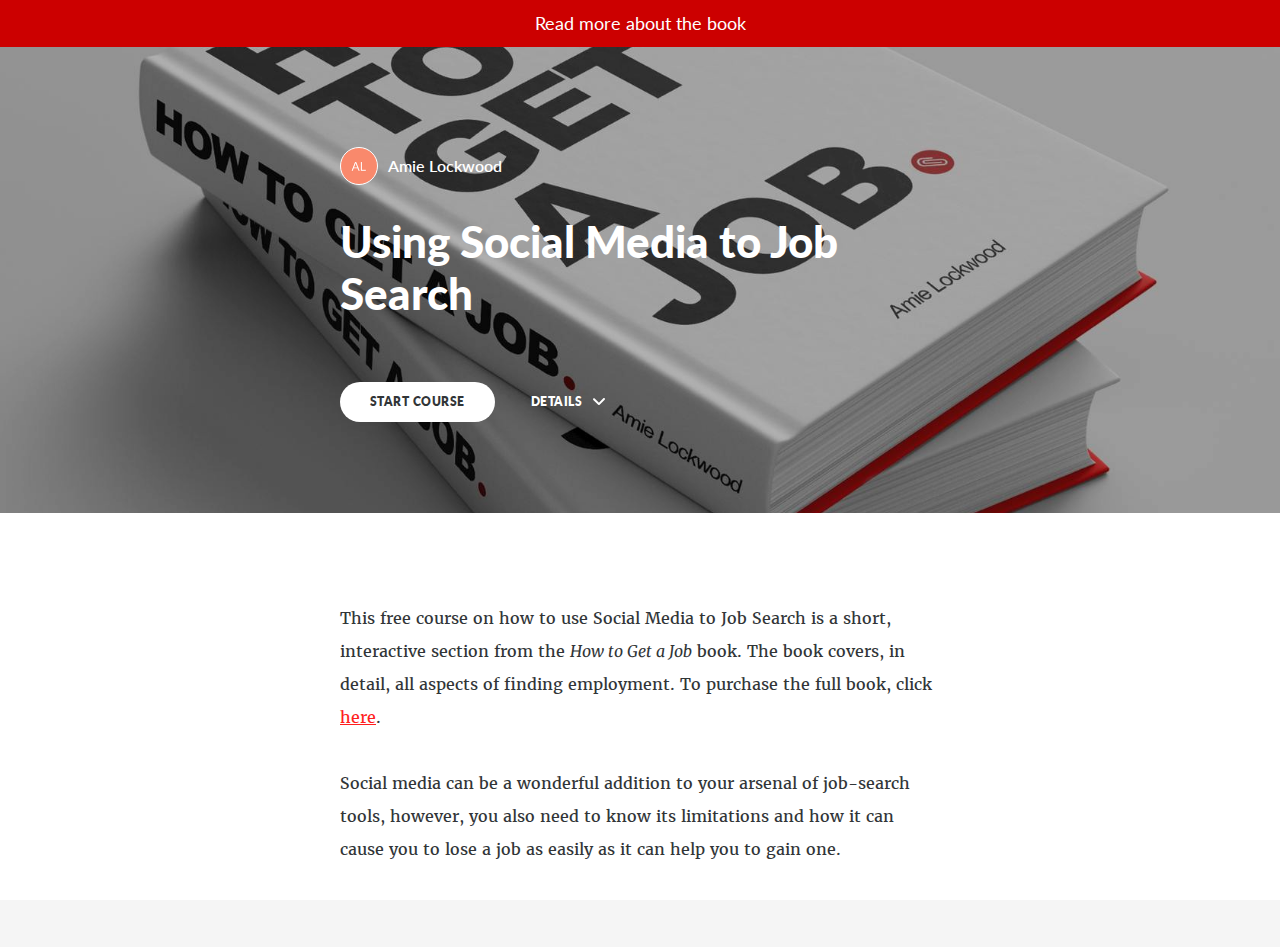
==== commit 5783d026: "add link to course" ====
--- a/socialmedia/index.html
+++ b/socialmedia/index.html
@@ -5,7 +5,7 @@
     <meta name="viewport" content="width=device-width, initial-scale=1, maximum-scale=1">
     <meta charset="utf-8">
 
-    <title>​Using Social Media to Job Search</title>
+    <title>​Using Social Media to Job Search - from the How To Get A Job book</title>
 
     <link type="text/css" rel="stylesheet" href="lib/icomoon.css">
     <link type="text/css" rel="stylesheet" href="lib/main.bundle.css">
@@ -17,7 +17,37 @@
     <![endif]-->
   </head>
   <body>
+
+  
     <style>
+
+
+    .booknav {
+      padding: 10px;
+      text-align: center;
+      background-color: #cc0000;
+      color: white;
+      font-size: 18px;
+    }
+
+
+.booknav a { color: white;    text-decoration: none;
+  outline: none;}
+
+.booknav a:hover { color: #006600; text-decoration: underline;  
+  }
+.booknav a:active { color: #006600; text-decoration: underline;  
+   }
+
+
+
+
+
+
+
+
+
+
       .brand--head, .brand--head *   { font-family: Lato !important; }
       .brand--body, .brand--body *   { font-family: Merriweather !important; }
       .brand--lhead, .brand--lhead * { font-family: Lato !important; }
@@ -73,6 +103,12 @@
         .brand--max768--color      { color: #ff1e1e !important; }
       }
     </style>
+
+
+<div class="booknav">
+<a href="http://www.howtogetajob.me">Read more about the book</a>
+</div>
+
     <div id="app"></div>
     <script type="text/javascript">
   (function(root) {
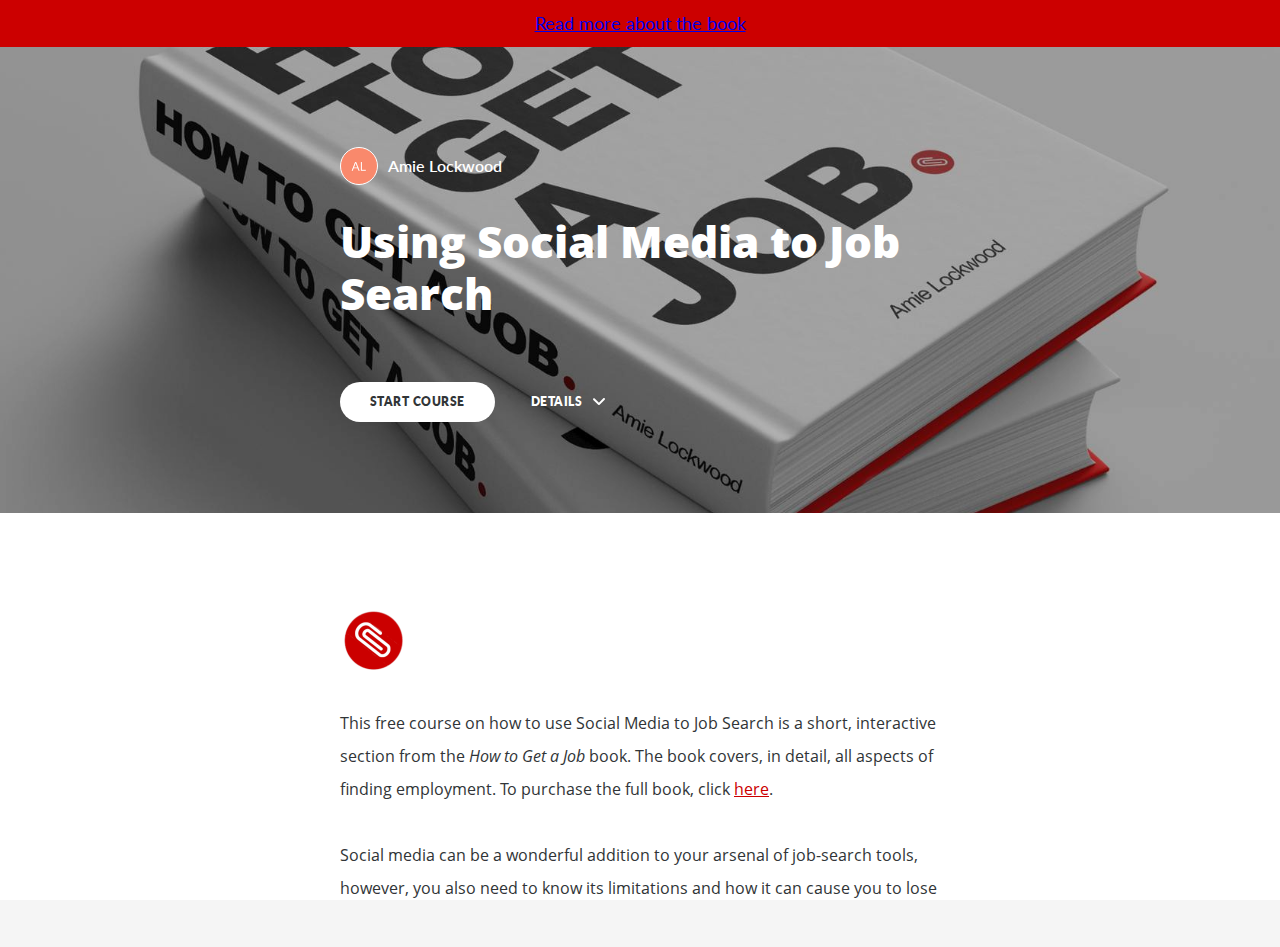
==== commit c64ce6da: "new fonts for course" ====
--- a/socialmedia/index.html
+++ b/socialmedia/index.html
@@ -17,12 +17,10 @@
     <![endif]-->
   </head>
   <body>
-
-  
     <style>
 
 
-    .booknav {
+ .booknav {
       padding: 10px;
       text-align: center;
       background-color: #cc0000;
@@ -30,77 +28,59 @@
       font-size: 18px;
     }
 
-
-.booknav a { color: white;    text-decoration: none;
-  outline: none;}
-
-.booknav a:hover { color: #006600; text-decoration: underline;  
-  }
-.booknav a:active { color: #006600; text-decoration: underline;  
-   }
-
-
-
-
-
-
-
-
-
-
-      .brand--head, .brand--head *   { font-family: Lato !important; }
-      .brand--body, .brand--body *   { font-family: Merriweather !important; }
-      .brand--lhead, .brand--lhead * { font-family: Lato !important; }
-      .brand--lbody, .brand--lbody * { font-family: Merriweather !important; }
+      .brand--head, .brand--head *   { font-family: Open Sans !important; }
+      .brand--body, .brand--body *   { font-family: Open Sans !important; }
+      .brand--lhead, .brand--lhead * { font-family: Open Sans !important; }
+      .brand--lbody, .brand--lbody * { font-family: Open Sans !important; }
       .brand--ui, .brand--ui *       { font-family: Lato !important; }
 
-      .brand--beforeHead:before { font-family: Lato !important; }
-      .brand--afterHead:after { font-family: Lato !important; }
+      .brand--beforeHead:before { font-family: Open Sans !important; }
+      .brand--afterHead:after { font-family: Open Sans !important; }
 
-      .brand--background        { background-color: #ff1e1e !important; }
-      .brand--background-all *  { background-color: #ff1e1e !important; }
-      .brand--border            { border-color: #ff1e1e !important; }
-      .brand--color             { color: #ff1e1e !important; }
-      .brand--color-all *       { color: #ff1e1e !important; }
-      .brand--shadow            { box-shadow: 0 0 0 0.2rem #ff1e1e !important; }
-      .brand--shadow-all *      { box-shadow: 0 0 0 0.2rem #ff1e1e !important; }
-      .brand--fill              { fill: #ff1e1e !important; }
-      .brand--stroke            { stroke: #ff1e1e !important; }
+      .brand--background        { background-color: #cc0000 !important; }
+      .brand--background-all *  { background-color: #cc0000 !important; }
+      .brand--border            { border-color: #cc0000 !important; }
+      .brand--color             { color: #cc0000 !important; }
+      .brand--color-all *       { color: #cc0000 !important; }
+      .brand--shadow            { box-shadow: 0 0 0 0.2rem #cc0000 !important; }
+      .brand--shadow-all *      { box-shadow: 0 0 0 0.2rem #cc0000 !important; }
+      .brand--fill              { fill: #cc0000 !important; }
+      .brand--stroke            { stroke: #cc0000 !important; }
 
-      .brand--beforeBackground:before { background-color: #ff1e1e !important; }
-      .brand--beforeBorder:before     { border-color: #ff1e1e !important; }
-      .brand--beforeColor:before      { color: #ff1e1e !important; }
+      .brand--beforeBackground:before { background-color: #cc0000 !important; }
+      .brand--beforeBorder:before     { border-color: #cc0000 !important; }
+      .brand--beforeColor:before      { color: #cc0000 !important; }
 
-      .brand--afterBackground:after { background-color: #ff1e1e !important; }
-      .brand--afterBorder:after     { border-color: #ff1e1e !important; }
-      .brand--afterColor:after      { color: #ff1e1e !important; }
+      .brand--afterBackground:after { background-color: #cc0000 !important; }
+      .brand--afterBorder:after     { border-color: #cc0000 !important; }
+      .brand--afterColor:after      { color: #cc0000 !important; }
 
       /* should be applied to containers where links
          need to appear in brand color */
-      .brand--linkColor a { color: #ff1e1e !important; }
+      .brand--linkColor a { color: #cc0000 !important; }
 
       /* should be applied to containers where links
          need to change to brand color on hover */
-      .brand--linkColorHover a:hover { color: #ff1e1e !important; }
+      .brand--linkColorHover a:hover { color: #cc0000 !important; }
 
       /* should be applied to any single element that
          needs to change color on hover */
-      .brand--hoverColor:hover { color: #ff1e1e !important; }
+      .brand--hoverColor:hover { color: #cc0000 !important; }
 
       /* TODO: probably need a way to create a 5-10% darker/lighter color */
       .brand--linkColor a:hover,
       .button.brand--background:hover { opacity: .65 !important; }
 
       @media (min-width: 47.9375em) { /* 768px */
-        .brand--min768--background { background-color: #ff1e1e !important; }
-        .brand--min768--border     { border-color: #ff1e1e !important; }
-        .brand--min768--color      { color: #ff1e1e !important; }
+        .brand--min768--background { background-color: #cc0000 !important; }
+        .brand--min768--border     { border-color: #cc0000 !important; }
+        .brand--min768--color      { color: #cc0000 !important; }
       }
 
       @media (max-width: 47.9375em) { /* 768px */
-        .brand--max768--background { background-color: #ff1e1e !important; }
-        .brand--max768--border     { border-color: #ff1e1e !important; }
-        .brand--max768--color      { color: #ff1e1e !important; }
+        .brand--max768--background { background-color: #cc0000 !important; }
+        .brand--max768--border     { border-color: #cc0000 !important; }
+        .brand--max768--color      { color: #cc0000 !important; }
       }
     </style>
 
@@ -108,11 +88,11 @@
 <div class="booknav">
 <a href="http://www.howtogetajob.me">Read more about the book</a>
 </div>
-
+    
     <div id="app"></div>
     <script type="text/javascript">
   (function(root) {
-    var data = "[base64]/[base64]/[base64]/[base64]/[base64]/[base64]/[base64]";
+    var data = "[base64]/[base64]/[base64]/[base64]/[base64]/[base64]/[base64]";
     var labelSet = {"id":"BtBxaHd5Enp1K1Aw1eTwOs4C","author":"auth0|597eec6dd1cd5257747b658f","name":"English","defaultId":1,"defaultSet":true,"labels":{"quizNext":"NEXT","quizScore":"Your score","quizStart":"START QUIZ","courseExit":"EXIT COURSE","lessonName":"Lesson","lessonNext":"NEXT LESSON","quizSubmit":"SUBMIT","courseStart":"START COURSE","embedViewOn":"VIEW ON","quizCorrect":"Correct","quizPassing":"PASSING","quizResults":"Quiz Results","courseResume":"RESUME COURSE","quizQuestion":"Question","courseDetails":"DETAILS","embedReadMore":"Read more","quizIncorrect":"Incorrect","quizTakeAgain":"TAKE AGAIN","sortingReplay":"Replay","lessonComplete":"COMPLETE","lessonPrevious":"PREVIOUS LESSON","processComplete":"Complete","processNextStep":"NEXT STEP","processStepName":"Step","lessonRestricted":"Lessons must be completed in order","blocksClickToFlip":"Click to flip","blocksPreposition":"of","lessonPreposition":"of","processLessonName":"Lesson","processStartAgain":"START AGAIN","sortingCardsCorrect":"Cards Correct","processStepPreposition":"of"},"deleted":false,"createdAt":"2017-07-31T08:47:31.982Z","updatedAt":"2017-07-31T13:06:39.049Z"};
 
     function fetch(decode, defaultData) {
--- a/socialmedia/lib/main.bundle.css
+++ b/socialmedia/lib/main.bundle.css
@@ -1 +1 @@
-a,abbr,acronym,address,applet,article,aside,audio,big,blockquote,body,canvas,caption,center,cite,code,dd,del,details,dfn,div,dl,dt,em,embed,fieldset,figcaption,figure,footer,form,h1,h2,h3,h4,h5,h6,header,hgroup,html,iframe,img,ins,kbd,label,legend,li,mark,menu,nav,object,ol,output,p,pre,q,ruby,s,samp,section,small,span,strike,strong,sub,summary,sup,table,tbody,td,tfoot,th,thead,time,tr,tt,u,ul,var,video{margin:0;padding:0;border:0;font-size:100%;font:inherit;vertical-align:baseline}article,aside,details,figcaption,figure,footer,header,hgroup,menu,nav,section{display:block}body{line-height:1}ol,ul{list-style:none}blockquote,q{quotes:none}blockquote:after,blockquote:before,q:after,q:before{content:""}table{border-collapse:collapse;border-spacing:0}@-ms-viewport{width:device-width}@viewport{width:device-width}*{-webkit-box-sizing:border-box;box-sizing:border-box}body,html{background:#f5f5f5}html{max-width:100vw;overflow-x:hidden;overflow-y:auto;font-size:62.5%;-webkit-font-smoothing:antialiased;-moz-osx-font-smoothing:grayscale}body{margin:0;line-height:1.5;font-family:lato,sans-serif;font-size:1.6em;color:#313537}@-webkit-keyframes slide-in{to{-webkit-transform:translateX(0);transform:translateX(0)}}@keyframes slide-in{to{-webkit-transform:translateX(0);transform:translateX(0)}}@-webkit-keyframes fade-out{0%{opacity:1}to{opacity:0;visibility:hidden}}@keyframes fade-out{0%{opacity:1}to{opacity:0;visibility:hidden}}html.mode--preview,html.mode--preview #app,html.mode--preview #innerApp,html.mode--preview .transition-group,html.mode--preview body{height:100%;overflow:hidden}:-webkit-full-screen-ancestor:not(iframe){-webkit-animation-name:none!important;animation-name:none!important}@-webkit-keyframes shake{0%{-webkit-transform:translateZ(0);transform:translateZ(0)}12.5%{-webkit-transform:translate3d(-16px,0,0);transform:translate3d(-16px,0,0)}37.5%{-webkit-transform:translate3d(12px,0,0);transform:translate3d(12px,0,0)}62.5%{-webkit-transform:translate3d(-8px,0,0);transform:translate3d(-8px,0,0)}87.5%{-webkit-transform:translate3d(4px,0,0);transform:translate3d(4px,0,0)}to{-webkit-transform:translateZ(0);transform:translateZ(0)}}@keyframes shake{0%{-webkit-transform:translateZ(0);transform:translateZ(0)}12.5%{-webkit-transform:translate3d(-16px,0,0);transform:translate3d(-16px,0,0)}37.5%{-webkit-transform:translate3d(12px,0,0);transform:translate3d(12px,0,0)}62.5%{-webkit-transform:translate3d(-8px,0,0);transform:translate3d(-8px,0,0)}87.5%{-webkit-transform:translate3d(4px,0,0);transform:translate3d(4px,0,0)}to{-webkit-transform:translateZ(0);transform:translateZ(0)}}.fail-password{-webkit-animation:shake .4s 0ms ease-in-out;animation:shake .4s 0ms ease-in-out}.share-password-dialog{max-width:48rem;margin:10rem auto;border-top:.4rem solid #50abf1;-webkit-box-shadow:0 0 1rem 0 rgba(0,0,0,.5);box-shadow:0 0 1rem 0 rgba(0,0,0,.5);background:#fff;-webkit-border-radius:.3rem;border-radius:.3rem;padding:4rem;font-size:1.7rem;-webkit-transition:-webkit-transform .18s ease-in-out;transition:-webkit-transform .18s ease-in-out;transition:transform .18s ease-in-out;transition:transform .18s ease-in-out,-webkit-transform .18s ease-in-out}.share-password-dialog .heading{font-weight:600;font-size:1.6rem;margin-bottom:1.6rem}.share-password-dialog .instructions{color:#959fa5;font-size:1.4rem;margin-bottom:1.6rem}.share-password-dialog .label{font-size:1rem;color:#959fa5;text-transform:uppercase;font-weight:700}.share-password-dialog .input{border:0;border-bottom:1px solid #eee;-webkit-border-radius:0;border-radius:0;display:block;width:100%;background-color:#fff;background-image:none;outline:none;text-align:left;font-size:1.7rem;padding:1rem 1rem 1rem 0}.share-password-dialog .dialog__toolbar{margin-top:3rem;display:-webkit-box;display:-webkit-flex;display:-ms-flexbox;display:flex;-webkit-box-orient:horizontal;-webkit-box-direction:normal;-webkit-flex-direction:row;-ms-flex-direction:row;flex-direction:row;-webkit-box-pack:center;-webkit-justify-content:center;-ms-flex-pack:center;justify-content:center}.share-password-dialog .button{display:inline-block;margin:0 10px;min-width:180px;padding:0 3.5rem;height:4.5rem;line-height:4.5rem;font-size:1.4rem;font-weight:700;color:#fff;border-width:0;-webkit-border-radius:2.25rem;border-radius:2.25rem;background:#4fbdf4;cursor:pointer;outline:none;text-decoration:none;-webkit-transition:-webkit-box-shadow 90ms ease-in-out,-webkit-transform 90ms ease-in-out;transition:-webkit-box-shadow 90ms ease-in-out,-webkit-transform 90ms ease-in-out;transition:box-shadow 90ms ease-in-out,transform 90ms ease-in-out;transition:box-shadow 90ms ease-in-out,transform 90ms ease-in-out,-webkit-box-shadow 90ms ease-in-out,-webkit-transform 90ms ease-in-out}.browser-support{position:fixed;bottom:0;left:0;right:0;z-index:999}.browser-support__inner{position:relative;padding:2.5rem;background-color:#282828;text-align:left;font-weight:700;font-size:1.4rem;letter-spacing:.02rem}@media (min-width:48em){.browser-support__inner{text-align:center}}.browser-support__text{color:#a2acb0}.browser-support__text--full{display:none}@media (min-width:48em){.browser-support__text--full{display:inline}}@media (min-width:48em){.browser-support__text--mobile{display:none}}.browser-support__link{color:#fff;text-decoration:none}.browser-support__link>.icon{font-size:.75rem;margin-left:.3rem}.browser-support__dismiss{position:absolute;top:50%;right:3rem;width:3.4rem;height:3.4rem;line-height:3.4rem;margin-top:-1.7rem;-webkit-border-radius:50%;border-radius:50%;background-color:#fafafa;border:none;padding:0;cursor:pointer;text-align:center}.browser-support__dismiss-icon{display:inline-block;font-size:3rem;line-height:normal!important;margin-top:-.25rem}.overview{position:relative;background:#fff;-webkit-transition:background .5s,opacity .5s;transition:background .5s,opacity .5s;word-wrap:break-word;word-break:break-word;height:100%;overflow:auto;-webkit-overflow-scrolling:touch}@media (max-width:59.9375em){.overview{display:-webkit-box;display:-webkit-flex;display:-ms-flexbox;display:flex;-webkit-flex-flow:column;-ms-flex-flow:column;flex-flow:column}}.overview--will-enter,.overview--will-leave{position:fixed;z-index:1000;top:0;left:0;right:0;bottom:0}@media (max-width:59.9375em){.overview--will-leave{opacity:1}}@media (min-width:60em){.overview--will-leave{background:#fff;-webkit-transition-delay:.5s;transition-delay:.5s}}@media (max-width:59.9375em){.overview--will-leave-active{opacity:0}}@media (min-width:60em){.overview--will-leave-active{background:hsla(0,0%,100%,0)}}.overview--will-enter{background:hsla(0,0%,100%,0);-webkit-transition:none;transition:none}.overview--will-enter-active{background:#fff;-webkit-transition:background .5s;transition:background .5s}.overview__main{-webkit-box-flex:0;-webkit-flex:0 1 auto;-ms-flex:0 1 auto;flex:0 1 auto;margin-top:-1rem}.overview__side{-webkit-box-flex:0;-webkit-flex:0 0 auto;-ms-flex:0 0 auto;flex:0 0 auto;position:relative;z-index:1;color:#fff}.overview__side-panel,.overview__side-panel-overlay{position:absolute;top:0;left:0;bottom:0;right:0}.overview__side-panel{background:#fff;background-size:cover;background-repeat:no-repeat;background-position:50% 50%}.overview__side-panel--no-transition{-webkit-transition:none;transition:none}.overview__side-panel-content{max-width:28rem;-webkit-transition:all .5s 375ms;transition:all .5s 375ms;pointer-events:none}.overview--will-leave .overview__side-panel-content,.overview__side-panel-content{opacity:0;-webkit-transform:translateY(-5rem);-ms-transform:translateY(-5rem);transform:translateY(-5rem)}.overview--will-leave .overview__side-panel-content{-webkit-transition:none;transition:none}@media (min-width:60em){.overview--will-leave-active .overview__side-panel{-webkit-transition:all .5s .3s;transition:all .5s .3s}.overview--will-leave-active .overview__side-panel-content{opacity:1;-webkit-transform:translateY(0);-ms-transform:translateY(0);transform:translateY(0);-webkit-transition:all .5s .6s;transition:all .5s .6s}}.overview--will-enter .overview__side-panel-content{opacity:1;-webkit-transform:translateY(0);-ms-transform:translateY(0);transform:translateY(0);-webkit-transition:none;transition:none}.overview--will-enter-active .overview__side-panel{-webkit-transition:all .5s;transition:all .5s}.overview--will-enter-active .overview__side-panel-content{opacity:0;-webkit-transition:all .5s;transition:all .5s}.overview__side-target{position:absolute;top:0;left:0;width:28rem}.overview__container{margin:0 auto;padding:1rem 3rem 0;max-width:66rem}.overview__author{margin:0 0 3rem;font-size:1.6rem;font-weight:600;line-height:3.8rem;overflow:hidden;color:#fff}.overview__author-image{display:block;float:left;margin:0 1rem 0 0;width:3.8rem;height:3.8rem;border:1px solid #fff;-webkit-border-radius:50%;border-radius:50%;background:60% rgba(0,0,0,.25);background-size:cover}.overview__title{margin:0 0 6rem;line-height:1.2;font-weight:900;font-size:3.5rem;color:#fff;text-decoration:none}@media (min-width:48em){.overview__title{font-size:4.4rem}}.overview__button{display:inline-block;margin-right:3rem;padding:0 3rem;background:#fff;-webkit-transition:opacity .3s;transition:opacity .3s;color:#313537;-webkit-border-radius:2rem;border-radius:2rem}@media (max-width:29.9375em){.overview__button{padding:0 1.5rem;margin-right:1.5rem}}.overview__button,.overview__details-trigger{display:inline-block;font-size:1.2rem;font-weight:800;line-height:4rem;letter-spacing:.04em;text-decoration:none;text-transform:uppercase}.overview__button:hover,.overview__details-trigger:hover{opacity:.75}.overview__details-trigger{vertical-align:middle;cursor:pointer;background:none;border:none;outline:none;color:#fff}.overview__details-trigger-text,.overview__details-trigger .svgIcon{display:inline-block;vertical-align:middle}.overview__details-trigger .svgIcon{fill:#fff;width:1.4rem;height:1.4rem}.overview__details-trigger-text{margin-right:1rem}.overview__description{font-family:merriweather,serif;font-size:1.6rem;font-weight:400;line-height:2.0625;padding-bottom:5vw}.overview__description p a,.overview__description p a:hover{color:inherit}.overview__content{position:relative;z-index:2;margin:0 auto;padding:10vw 0;overflow:auto}@media (min-width:60em){.overview__content{padding:7vw 0}}.overview__logo{padding-bottom:3rem}.overview__logo>img{display:block}.overview--will-leave .overview__content{opacity:1;-webkit-transform:translateY(0);-ms-transform:translateY(0);transform:translateY(0)}.overview--will-leave-active .overview__content{-webkit-transition:all .5s ease-in;transition:all .5s ease-in}.overview--will-enter .overview__content,.overview--will-leave-active .overview__content{opacity:0;-webkit-transform:translateY(-5rem);-ms-transform:translateY(-5rem);transform:translateY(-5rem)}.overview--will-enter-active .overview__content{opacity:1;-webkit-transform:translateY(0);-ms-transform:translateY(0);transform:translateY(0);-webkit-transition:all .5s ease-out .3s;transition:all .5s ease-out .3s}.overview__header{position:absolute;z-index:1001;top:0;left:0;right:0}@-webkit-keyframes headShow{0%{-webkit-transform:translate3d(0,-100%,0);transform:translate3d(0,-100%,0)}to{-webkit-transform:translateZ(0);transform:translateZ(0)}}@keyframes headShow{0%{-webkit-transform:translate3d(0,-100%,0);transform:translate3d(0,-100%,0)}to{-webkit-transform:translateZ(0);transform:translateZ(0)}}.overview-sidebar{overflow:auto;height:100%;color:#313537}.lesson--open-mobile .overview-sidebar{-ms-overflow-style:-ms-autohiding-scrollbar;-webkit-overflow-scrolling:touch}@media (min-width:48em){.overview-sidebar{overflow-y:auto}}@media (min-width:60em){.lesson--open .overview-sidebar{-ms-overflow-style:-ms-autohiding-scrollbar;-webkit-overflow-scrolling:touch}}.overview-sidebar__header-wrap{z-index:1}.overview-sidebar__info{position:relative}.overview-sidebar__header{position:relative;overflow:hidden;padding:1.5rem 1.5rem 0;color:#fff;z-index:1;-webkit-transition-duration:.6s;transition-duration:.6s;-webkit-transition-property:background,padding;transition-property:background,padding;background-size:cover;background-position:50% 50%;background-repeat:no-repeat}@media (min-width:48em){.overview-sidebar__header{padding:5rem 3rem 0 2rem}}.overview-sidebar__header--clone,.overview-sidebar__header--small{padding-top:1.5rem;padding-bottom:.1rem}.overview-sidebar__header--clone{position:fixed;opacity:0;top:0;left:0;width:26rem;-webkit-transform:translate3d(0,-100%,0);transform:translate3d(0,-100%,0);-webkit-transition:opacity .3s,-webkit-transform .3s;transition:opacity .3s,-webkit-transform .3s;transition:opacity .3s,transform .3s;transition:opacity .3s,transform .3s,-webkit-transform .3s;z-index:0}@media (min-width:60em){.overview-sidebar__header--clone{width:28rem}}.overview-sidebar__header--visible{opacity:1;-webkit-transform:translateZ(0);transform:translateZ(0);-webkit-transition:-webkit-transform .3s;transition:-webkit-transform .3s;transition:transform .3s;transition:transform .3s,-webkit-transform .3s}.overview-sidebar__progress{margin:5.25rem 0 1rem}@media (min-width:48em){.overview-sidebar__progress{margin:5.1rem 0 1rem}}.overview-sidebar__header--clone .overview-sidebar__progress,.overview-sidebar__header--small .overview-sidebar__progress{margin:1.6rem 0 1.75rem}.overview-sidebar__title{display:block;margin:0;line-height:1.2;font-weight:900;font-size:2.4rem;color:#fff;text-decoration:none}@media (min-width:48em){.overview-sidebar__title{font-size:2.8rem}}.overview-sidebar__linegroup{white-space:nowrap}.overview-sidebar__header--clone .overview-sidebar__title,.overview-sidebar__header--small .overview-sidebar__title{font-size:1.6rem}.overview-sidebar__content{padding:3.999rem 1.5rem;color:#313537;max-width:100%;overflow:hidden}.overview-sidebar__content--will-enter{-webkit-transform:translateY(5rem);-ms-transform:translateY(5rem);transform:translateY(5rem);opacity:0}.overview-sidebar__content--will-enter-active{opacity:1;-webkit-transform:translateY(0);-ms-transform:translateY(0);transform:translateY(0);-webkit-transition:all .5s .75s;transition:all .5s .75s}@media (min-width:48em){.overview-sidebar__content{padding:2rem 3rem 2rem 2rem}}.overview-sidebar__container{-webkit-flex-shrink:100;-ms-flex-negative:100;flex-shrink:100;z-index:0;padding:0}.overview-sidebar__percent{opacity:.5;letter-spacing:.03rem;font-size:1.2rem;font-weight:700;text-align:left;text-transform:uppercase}.overview-sidebar__percent:after{content:" Complete"}.overview-sidebar__progress-bar{height:.2rem;-webkit-transition:width .6s;transition:width .6s;display:inline-block;width:100%;background:hsla(0,0%,100%,.2)}.overview-sidebar__progress-bar-progress{height:.2rem;-webkit-transition:width .6s;transition:width .6s;width:0;background:#fff}.progress-bar{font-weight:700;text-transform:uppercase;letter-spacing:.12rem;font-size:1.1rem;color:#fff}.progress-bar__line{margin-bottom:.6rem;width:100%;height:.2rem;background:hsla(0,0%,100%,.5)}.progress-bar__fill{height:.2rem;background:#fff}.lesson-lists{color:#313537;font-family:merriweather,serif}.lesson-lists__list{list-style:none;padding-bottom:.1rem;margin-bottom:3rem}.lesson-lists__item{position:relative;margin:0 -3rem 1rem -2rem;font-family:lato,sans-serif;font-size:1.3rem;line-height:1.6rem;font-weight:700;-webkit-transition:color .3s;transition:color .3s}.svgIcon{fill:#313537}.svgIcon--alert{fill:#de1d1d}.svgIcon--chevronLeft{fill:#444b4e}.svgIcon--chevronDown{width:.9rem;height:.9rem}.svgIcon--close{fill:#444b4e}.svgIcon--globe{fill:#4a4a4a}.svgIcon--file,.svgIcon--fileNone{fill:#7e868b}.svgIcon--fileDoc{fill:#0f3bb8}.svgIcon--filePdf{fill:#d7453c}.svgIcon--filePpt{fill:#ee6d32}.svgIcon--fileRtf,.svgIcon--fileZip{fill:#40ade4}.svgIcon--fileXls{fill:#499647}.svgIcon--download,.svgIcon--downloadCircle{fill:#87898b}.svgIcon--labelSet,.svgIcon--uploadXml{fill:#4a4a4a}.courseExit{position:absolute;background:none;border:none;padding:0;font-family:lato,sans-serif;font-size:1.2rem;font-weight:700;letter-spacing:.03rem;text-transform:uppercase;color:#959fa5;cursor:pointer;z-index:1000}.courseExit--standard{top:1.5rem;right:2rem}@media (max-width:47.9375em){.courseExit--standard{display:none}}.courseExit--mobile{display:none}@media (max-width:47.9375em){.courseExit--mobile{display:block;top:0;right:1.5rem;bottom:0;padding-left:1.8rem;border-left:1px solid #e7e8e8;font-size:1.1rem;letter-spacing:.02rem}}.courseExit--overview{top:2rem;right:3rem;color:#fff;opacity:1;-webkit-transition:opacity .3s;transition:opacity .3s}@media (max-width:47.9375em){.courseExit--overview{right:2rem;font-size:1.1rem;letter-spacing:.02rem}}.overview--will-enter .courseExit--overview,.overview--will-leave .courseExit--overview{opacity:0}.pie-progress{position:relative;line-height:0}.pie-progress__pie{-webkit-transform:rotate(-89.8deg);-ms-transform:rotate(-89.8deg);transform:rotate(-89.8deg)}.pie-progress__check{position:absolute;top:0;left:0;width:2.1rem;opacity:0;font-size:1.3rem;line-height:2.1rem;text-align:center;color:#fff;-webkit-transition:opacity .3s .3s;transition:opacity .3s .3s;-webkit-transform:translateZ(0);transform:translateZ(0)}.pie-progress__check--disabled{cursor:not-allowed}.pie-progress__check--completed{opacity:1}.pie-progress__check--clear{-webkit-transition:none;transition:none}.pie-progress__border{stroke:rgba(49,53,55,.1);stroke-width:2;fill:transparent;-webkit-transition:opacity .3 .3s;transition:opacity .3 .3s}.pie-progress__border--completed{opacity:0}.pie-progress__progress{stroke:#50abf1;stroke-width:2;fill:transparent;-webkit-transition:stroke-dashoffset .4s ease-out,fill .3s .3s;transition:stroke-dashoffset .4s ease-out,fill .3s .3s}.pie-progress__progress--clear{-webkit-transition:none;transition:none}.overview-list__list{margin:0;padding:0;list-style:none}.overview-list__item,.overview-list__title{display:block;margin:0;padding:0}.overview-list__item-container,.overview-list__title{position:relative;margin:0 auto}.overview-list__title-content{margin-top:1.5rem;margin-bottom:1.5rem;padding:.5rem 0;color:#313537;font-family:lato,sans-serif;text-transform:uppercase;font-size:1rem;font-weight:700;letter-spacing:.06rem;border-bottom:.1rem solid rgba(49,53,55,.1)}.overview-list__item{-webkit-transition:background .3s;transition:background .3s}.overview-list__item:hover{background:#f3f3f3;-webkit-transition-duration:.1s;transition-duration:.1s}.overview-list__link{display:block;padding:2rem 6rem 2rem 4rem;font-family:lato,sans-serif;font-size:1.3rem;line-height:1.6rem;font-weight:700;text-decoration:none;color:#313537}.overview-list__link--restricted{color:rgba(49,53,55,.5);cursor:not-allowed}.overview-list__icon{display:-webkit-box;display:-webkit-flex;display:-ms-flexbox;display:flex;-webkit-box-align:center;-webkit-align-items:center;-ms-flex-align:center;align-items:center;-webkit-box-pack:center;-webkit-justify-content:center;-ms-flex-pack:center;justify-content:center;width:3rem;opacity:.4}.overview-list__icon,.overview-list__pie{position:absolute;top:50%;-webkit-transform:translateY(-50%);-ms-transform:translateY(-50%);transform:translateY(-50%)}.overview-list__pie{right:3rem}.authoring-tooltip{position:relative}.authoring-tooltip__content{position:absolute;padding:.8rem 1.6rem;font-size:1.2rem;line-height:1;white-space:nowrap;background:#000;color:#fff;font-weight:600;-webkit-box-shadow:0 .1rem .4rem .1rem rgba(0,0,0,.14);box-shadow:0 .1rem .4rem .1rem rgba(0,0,0,.14);pointer-events:none;opacity:0;z-index:10;-webkit-transition:opacity .3s ease-in-out,-webkit-transform .3s ease-in-out;transition:opacity .3s ease-in-out,-webkit-transform .3s ease-in-out;transition:opacity .3s ease-in-out,transform .3s ease-in-out;transition:opacity .3s ease-in-out,transform .3s ease-in-out,-webkit-transform .3s ease-in-out}.runtime-tooltip .authoring-tooltip__content{white-space:normal;text-align:center;width:25rem}.authoring-tooltip__content:before{content:"";position:absolute;height:0;width:0;border:.5rem solid transparent;border-right-color:#000;border-bottom-color:#000;-webkit-box-shadow:1px 1px 1px 0 rgba(0,0,0,.1);box-shadow:1px 1px 1px 0 rgba(0,0,0,.1)}.authoring-tooltip__content--top{top:-3rem;left:50%;-webkit-transform:translate(-50%,15%);-ms-transform:translate(-50%,15%);transform:translate(-50%,15%)}.authoring-tooltip__content--top:before{bottom:-.4rem;left:50%;-webkit-transform:translate(-50%) rotate(45deg);-ms-transform:translate(-50%) rotate(45deg);transform:translate(-50%) rotate(45deg)}.authoring-tooltip__content--bottom{bottom:-3rem;left:50%;-webkit-transform:translate(-50%,-15%);-ms-transform:translate(-50%,-15%);transform:translate(-50%,-15%)}.authoring-tooltip__content--bottom:before{top:-.4rem;left:50%;-webkit-transform:translate(-50%) rotate(225deg);-ms-transform:translate(-50%) rotate(225deg);transform:translate(-50%) rotate(225deg)}.authoring-tooltip__content--left{top:50%;left:0;-webkit-transform:translate(-96%,-50%);-ms-transform:translate(-96%,-50%);transform:translate(-96%,-50%)}.authoring-tooltip__content--left:before{right:-.4rem;top:50%;-webkit-transform:translateY(-50%) rotate(-45deg);-ms-transform:translateY(-50%) rotate(-45deg);transform:translateY(-50%) rotate(-45deg)}.authoring-tooltip__content--right{top:50%;right:0;-webkit-transform:translate(96%,-50%);-ms-transform:translate(96%,-50%);transform:translate(96%,-50%)}.authoring-tooltip__content--right:before{left:-.4rem;top:50%;-webkit-transform:translateY(-50%) rotate(-225deg);-ms-transform:translateY(-50%) rotate(-225deg);transform:translateY(-50%) rotate(-225deg)}.authoring-tooltip:hover .authoring-tooltip__content,.overview-list__link--restricted:hover .authoring-tooltip .authoring-tooltip__content{opacity:1}.authoring-tooltip:hover .authoring-tooltip__content--top,.overview-list__link--restricted:hover .authoring-tooltip .authoring-tooltip__content--top{-webkit-transform:translate(-50%,-30%);-ms-transform:translate(-50%,-30%);transform:translate(-50%,-30%)}.authoring-tooltip:hover .authoring-tooltip__content--bottom,.overview-list__link--restricted:hover .authoring-tooltip .authoring-tooltip__content--bottom{-webkit-transform:translate(-50%);-ms-transform:translate(-50%);transform:translate(-50%)}.authoring-tooltip:hover .authoring-tooltip__content--left,.overview-list__link--restricted:hover .authoring-tooltip .authoring-tooltip__content--left{-webkit-transform:translate(-101%,-50%);-ms-transform:translate(-101%,-50%);transform:translate(-101%,-50%)}.authoring-tooltip:hover .authoring-tooltip__content--right,.overview-list__link--restricted:hover .authoring-tooltip .authoring-tooltip__content--right{-webkit-transform:translate(101%,-50%);-ms-transform:translate(101%,-50%);transform:translate(101%,-50%)}.page__wrapper .authoring-tooltip{position:absolute;bottom:0;width:100%;height:6rem}.iphone-safari .page__wrapper .authoring-tooltip{height:7rem}@media (min-width:48em){.page__wrapper .authoring-tooltip{height:7rem}}.lesson{position:relative;overflow:hidden;margin:0 auto;-webkit-transition:padding .3s;transition:padding .3s;max-width:100%;word-wrap:break-word;word-break:break-word}@media (min-width:60em){.lesson--open{padding-left:28rem}}.lesson__sidebar{position:fixed;top:0;left:0;opacity:0;overflow:hidden;width:26rem;height:100vh;background:#fafafa;-webkit-transition:opacity 0ms .3s;transition:opacity 0ms .3s;-webkit-backface-visibility:hidden;backface-visibility:hidden;-webkit-transform:translateZ(0);transform:translateZ(0)}.mode--preview .lesson__sidebar:after,html.ie11 .lesson__sidebar:after{content:"";position:absolute;top:0;right:0;bottom:0;width:2rem;-webkit-box-shadow:inset -2rem 0 2rem -2rem rgba(0,0,0,.24);box-shadow:inset -2rem 0 2rem -2rem rgba(0,0,0,.24);pointer-events:none}.mode--preview .lesson__sidebar:after{z-index:1}.lesson--open .lesson__sidebar{opacity:0;-webkit-transition:opacity 0ms .3s;transition:opacity 0ms .3s}.lesson--open-mobile .lesson__sidebar{opacity:1;-webkit-transition:opacity 0ms;transition:opacity 0ms}@media (min-width:60em){.lesson__sidebar{width:28rem}.lesson--open .lesson__sidebar{opacity:1;-webkit-transition:opacity 0ms;transition:opacity 0ms}}.lesson__content{position:relative;max-height:100vh;margin:0 auto;background:#f5f5f5;-webkit-transition:-webkit-transform .3s;transition:-webkit-transform .3s;transition:transform .3s;transition:transform .3s,-webkit-transform .3s}html:not(.ie11) .lesson__content:before{content:"";position:absolute;top:0;left:-2rem;bottom:0;width:2rem;-webkit-box-shadow:inset -2rem 0 2rem -2rem rgba(0,0,0,.24);box-shadow:inset -2rem 0 2rem -2rem rgba(0,0,0,.24);pointer-events:none}@media (max-width:59.9375em){.lesson--open-mobile .lesson__content{-webkit-transform:translateX(26rem);-ms-transform:translateX(26rem);transform:translateX(26rem)}}.mode--preview .lesson{height:100%;overflow:hidden}.mode--preview .lesson__sidebar{position:absolute}.mode--preview .lesson__content{height:100%;overflow:hidden}.lesson__header{position:absolute;height:5rem;top:0;width:0;padding:1.7rem;left:0;right:0;z-index:99;opacity:0;-webkit-transition-duration:.3s;transition-duration:.3s;-webkit-transition-property:left,right,-webkit-transform;transition-property:left,right,-webkit-transform;transition-property:left,right,transform;transition-property:left,right,transform,-webkit-transform}.lesson__header--visible{width:100%;padding:0}@media (max-width:47.9375em){.lesson__header{position:absolute;top:0!important;height:5rem;border-bottom:.1rem solid #e7e8e8;background:#fff;-webkit-transform:translateY(-5rem);-ms-transform:translateY(-5rem);transform:translateY(-5rem);opacity:1}.lesson__header--visible{-webkit-transform:translate(0);-ms-transform:translate(0);transform:translate(0)}}@media (max-width:59.9375em){.lesson--open-mobile .lesson__header{-webkit-transform:translate(26rem);-ms-transform:translate(26rem);transform:translate(26rem)}.lesson--open-mobile .lesson__header .button--menuMobile{width:100%}}@media (min-width:33.75em){.lesson__header{padding:1.7rem}}@media (min-width:60em){.lesson__header{padding:1.7rem}}@media (min-width:60em){.lesson--open .lesson__header{left:28rem}}.button{display:inline-block;-webkit-appearance:none;font-size:inherit;font-family:lato,sans-serif;color:#313537;border:0;padding:0;background:transparent;cursor:pointer}.button:focus{outline:none}.button--menu{position:relative;display:none;color:#313537;height:4rem;width:4rem;top:-1rem;left:-1rem;padding:1rem;font-weight:900;font-size:3rem;line-height:1.6rem;text-transform:uppercase;-webkit-transition:color .3s;transition:color .3s}.button--menu i{margin-top:-.4rem}.button--menu i,.button--menu i:after,.button--menu i:before{position:absolute;top:50%;left:1rem;display:block;height:.2rem;width:1.5rem;background:#313537}.button--menu i:after,.button--menu i:before{content:"";position:absolute;top:-.4rem;left:0;right:0}.button--menu i:after{top:auto;bottom:-.4rem}.button--menu:hover{color:#61696d}.button--menu:hover:after,.button--menu:hover:before{background:#61696d}@media (min-width:60em){.button--menu{display:inline-block}}.button--menuMobile{display:inline-block}@media (min-width:60em){.button--menuMobile{display:none}}.button--add{position:relative;padding:1.5rem 0;height:5.2rem;width:100%;color:#fff;text-align:center;font-weight:600;font-size:1.3rem;line-height:1.6rem;-webkit-border-radius:5.2rem;border-radius:5.2rem;-webkit-transition-duration:.3s;transition-duration:.3s;-webkit-transition-property:color,background;transition-property:color,background;background:#313537}.button--add [class*=icon-]{display:inline-block;width:2.2rem;height:2.2rem;margin-right:.8rem;vertical-align:5%;line-height:2.2rem;font-size:1rem;color:#313537;-webkit-border-radius:50%;border-radius:50%;background:#fff}.button--add:hover{background:#3b3f41}.button--add:active{background:#1d2123}.button--sidebar{position:fixed;padding:1.5rem 0;height:5.2rem;width:36rem;left:0;bottom:0;text-transform:uppercase;font-weight:900;font-size:1.2rem;letter-spacing:.08rem;color:#fff;background:#313537}.button--sidebar [class*=icon-]{display:inline-block;width:2.2rem;height:2.2rem;margin-right:.8rem;vertical-align:5%;line-height:2.2rem;font-size:1rem;color:#313537;-webkit-border-radius:50%;border-radius:50%;background:#fff}.button--sidebar:hover{background:#3b3f41}.button--sidebar:active{background:#1d2123}.button--done{min-width:12.5rem;height:3.3rem;padding:0 3rem;line-height:3.3rem;text-transform:uppercase;text-align:center;font-weight:900;font-size:1.2rem;letter-spacing:.16rem;color:#313537;-webkit-border-radius:3.3rem;border-radius:3.3rem;background:#fff;-webkit-font-smoothing:antialiased}.button--header{padding:0 1.5rem;font-weight:900;color:#313537;background:#fff}.button--header,.button--header-done{height:2.5rem;line-height:2.5rem;text-transform:uppercase;text-align:center;font-size:1.2rem;letter-spacing:.12rem;-webkit-border-radius:2.5rem;border-radius:2.5rem}.button--header-done{padding:0 2rem;font-weight:700;color:#fff;background:#313537}.button+.button--header-done{margin-left:2rem}.button--header-done.button--disabled{opacity:.2;margin-left:2rem}.button--next,.button--submit{padding:1.5rem 3rem;min-width:13rem;text-transform:uppercase;font-size:1.2rem;font-weight:900;color:#fff;background:#d6d7d7;-webkit-transition:background .3s;transition:background .3s}.button--next:hover,.button--submit:hover{-webkit-transition:background 0;transition:background 0}.button--submit{pointer-events:none}.button--submit-active{pointer-events:inherit;background:#50abf1}.button--outline{height:2.5rem;padding:0 2rem;line-height:2.3rem;text-transform:uppercase;text-align:center;font-weight:700;font-size:1.2rem;letter-spacing:.12rem;background:#fff;-webkit-border-radius:2.3rem;border-radius:2.3rem;border:.1rem solid rgba(49,53,55,.4)}.button+.button--outline{margin-left:1.5rem}.button--inverted{height:2.5rem;padding:0 2rem;line-height:2.3rem;text-transform:uppercase;text-align:center;font-weight:700;font-size:1.2rem;letter-spacing:.12rem;color:#fff;-webkit-border-radius:2.5rem;border-radius:2.5rem;border:.1rem solid rgba(49,53,55,.4);background:#313537}.button+.button--inverted{margin-left:1.5rem}.button--signin{display:inline-block;cursor:pointer;outline:none;-webkit-user-select:none;-moz-user-select:none;-ms-user-select:none;user-select:none;text-decoration:none;-webkit-transition:-webkit-box-shadow 90ms ease-in-out,-webkit-transform 90ms ease-in-out;transition:-webkit-box-shadow 90ms ease-in-out,-webkit-transform 90ms ease-in-out;transition:box-shadow 90ms ease-in-out,transform 90ms ease-in-out;transition:box-shadow 90ms ease-in-out,transform 90ms ease-in-out,-webkit-box-shadow 90ms ease-in-out,-webkit-transform 90ms ease-in-out;font-family:lato,sans-serif;padding:0 3.5rem;height:4.5rem;line-height:4.5rem;font-size:1.4rem;font-weight:700;color:#fff;border-width:0;-webkit-border-radius:2.25rem;border-radius:2.25rem;background:#4fbdf4}.button--signin:focus,.button--signin:hover{-webkit-box-shadow:inset 0 -1px rgba(0,0,0,.2);box-shadow:inset 0 -1px rgba(0,0,0,.2)}.button--signin:active{-webkit-box-shadow:inset 0 1px rgba(0,0,0,.2),inset 0 100px rgba(0,0,0,.1);box-shadow:inset 0 1px rgba(0,0,0,.2),inset 0 100px rgba(0,0,0,.1);-webkit-transform:translateY(1px);-ms-transform:translateY(1px);transform:translateY(1px)}.button--disabled{opacity:.5;cursor:not-allowed}.button--controls{height:3rem;padding:0 2rem;line-height:2.3rem;text-transform:none;text-align:center;font-weight:400;font-size:1.2rem;letter-spacing:0;background:#fff;-webkit-border-radius:2.3rem;border-radius:2.3rem;border:.1rem solid rgba(49,53,55,.2)}.button+.button--controls{margin-left:1.5rem}.button--controls:hover{border-color:rgba(49,53,55,.8)}.lesson-link{text-decoration:none;color:inherit;display:block;padding:1.8rem 4.3rem;color:rgba(49,53,55,.25)}.lesson-link--section{color:#313537;font-family:lato,sans-serif;text-transform:uppercase;margin:0 3rem 0 2rem;padding:.5rem 0;font-size:1rem;font-weight:700;letter-spacing:.06rem;border-bottom:.1rem solid rgba(49,53,55,.1)}.lesson-link:before{content:"";position:absolute;top:0;left:0;bottom:0;width:.5rem;background:rgba(49,53,55,.6);-webkit-transform:translate(-.5rem);-ms-transform:translate(-.5rem);transform:translate(-.5rem);-webkit-transition-duration:.3s;transition-duration:.3s;-webkit-transition-property:background,-webkit-transform;transition-property:background,-webkit-transform;transition-property:transform,background;transition-property:transform,background,-webkit-transform}.lesson-link--active,.lesson-link:hover{color:#313537;background:#f3f3f3}.lesson-link--active .lesson-link__icon,.lesson-link:hover .lesson-link__icon{opacity:1}.lesson-link__restricted{cursor:not-allowed}.lesson-link__restricted--active,.lesson-link__restricted:hover{color:rgba(49,53,55,.25)!important}.lesson-link__restricted--active .lesson-link__icon,.lesson-link__restricted:hover .lesson-link__icon{opacity:.25!important}.lesson-link--active:before{background:#50abf1;-webkit-transform:translate(0);-ms-transform:translate(0);transform:translate(0)}.lesson-link__icon{position:absolute;top:1.8rem;left:2rem;bottom:0;height:1.6rem;opacity:.25}.lesson-link__progress{position:absolute;top:0;right:2rem;bottom:0;margin:auto;height:1.9rem;width:1.9rem;color:#50abf1;-webkit-border-radius:50%;border-radius:50%}@media (min-width:60em){.lesson-link__progress{right:2rem}}.embed-lesson{overflow:hidden;padding-top:5rem;padding-bottom:5rem}@media (min-width:45em){.embed-lesson{padding-top:8rem;padding-bottom:15rem}}.embed-lesson__item{-webkit-box-sizing:content-box;box-sizing:content-box;margin-left:auto;margin-right:auto;padding-left:2rem;padding-right:2rem;max-width:92rem;position:relative}@media (min-width:33.75em){.embed-lesson__item{padding-left:3rem;padding-right:3rem}}@media (min-width:60em){.embed-lesson__item{padding-left:6rem;padding-right:6rem}}.embed-lesson .embed__description,.embed-lesson .embed__title{color:#313537}@media (min-width:52.5em){.embed-lesson__row{*zoom:1;margin-left:-1.5rem;margin-right:-1.5rem}.embed-lesson__row:after,.embed-lesson__row:before{content:" ";display:table}.embed-lesson__row:after{clear:both}}.embed-lesson__main{position:relative}@media (min-width:52.5em){.embed-lesson__main{display:block;-webkit-box-sizing:border-box;box-sizing:border-box;float:left;width:83.33333%;padding-left:1.5rem;padding-right:1.5rem;min-height:1px}.embed-lesson__main:first-child{margin-left:8.33333%}}@media (min-width:52.5em){.lesson--open .embed-lesson__main{display:block;-webkit-box-sizing:border-box;box-sizing:border-box;float:left;width:83.33333%;padding-left:1.5rem;padding-right:1.5rem;min-height:1px}.lesson--open .embed-lesson__main:first-child{margin-left:8.33333%}}@media (min-width:60em){.lesson--open .embed-lesson__main{width:100%}.lesson--open .embed-lesson__main:first-child{margin-left:0}}@media (min-width:67.5em){.lesson--open .embed-lesson__main{width:83.33333%}.lesson--open .embed-lesson__main:first-child{margin-left:8.33333%}}.embed-lesson__embed{position:relative;width:100%;height:0;padding-bottom:56%}.embed-lesson iframe{position:absolute;top:0;left:0;width:100%!important;height:100%!important}.embed--rich .embed__readMore,.embed__provider{font-size:1.2rem;line-height:1.4rem;font-weight:800;letter-spacing:.06rem;text-transform:uppercase;margin-bottom:.6rem}.embed--rich .embed__readMore,.embed--rich .embed__title a,.embed__provider a{text-decoration:none;color:#313537;-webkit-transition:color .15s;transition:color .15s}.embed__providerIcon{display:inline-block;max-height:1.4rem;margin-right:.5rem}.embed__providerIcon,.embed__providerName{vertical-align:middle}.embed__img{max-width:100%;max-height:38rem}.embed__title{font-size:1.6rem;line-height:2.4rem;font-weight:700;color:gray}.embed--rich .embed__title{font-size:2.8rem;line-height:3.4rem;margin:1rem 0}.embed__description,.embed__readMore{color:gray;font-size:1.4rem;line-height:2.4rem}.embed--rich .embed__description{font-weight:300}.embed--rich .embed__readMore{display:inline-block;margin-top:1rem}.embed--rich .embed__readMore .icon{margin-left:.6rem;font-size:1rem;font-weight:700}.embed__media-wrap{position:relative;height:0;width:100%;padding-bottom:56.25%}.embed__title+.embed__media-wrap{margin-top:1rem}.embed__media{position:absolute;top:0;left:0;width:100%!important;height:100%!important}.embed--iframe{position:relative;padding-bottom:56.25%;height:0;overflow:hidden;max-width:100%;margin-bottom:2rem}.embed-authoring__embed .embed--iframe{margin-top:3rem}.embed--iframe iframe{position:absolute;top:0;left:0;width:100%;height:100%}.embed--link{position:relative;padding-left:1.5rem}.embed--link:before{content:"";position:absolute;left:0;top:.5rem;bottom:.5rem;width:3px;background-color:#ededed}.embed--rich.embed--link{padding-left:0}.embed--rich.embed--link:before{display:none}.figure-image{max-width:100%}.figure-image__image--zoom{cursor:pointer}.figure-image__image{max-width:100%;max-height:38rem}.bubble__figure .figure-image__image{max-height:100rem}.block-gallery .figure-image__image,.block-image .figure-image__image{max-height:90rem}.block-image--full .figure-image__image{max-height:38rem}@-webkit-keyframes slideIn{0%{-webkit-transform:translateY(100%);transform:translateY(100%);height:100vh}to{-webkit-transform:translate(0);transform:translate(0);height:100vh}}@keyframes slideIn{0%{-webkit-transform:translateY(100%);transform:translateY(100%);height:100vh}to{-webkit-transform:translate(0);transform:translate(0);height:100vh}}@-webkit-keyframes slideInMobile{0%{-webkit-transform:translate3d(0,100%,0);transform:translate3d(0,100%,0);height:100vh}to{-webkit-transform:translateZ(0);transform:translateZ(0);height:100vh}}@keyframes slideInMobile{0%{-webkit-transform:translate3d(0,100%,0);transform:translate3d(0,100%,0);height:100vh}to{-webkit-transform:translateZ(0);transform:translateZ(0);height:100vh}}@-webkit-keyframes slideOut{0%{-webkit-transform:translate(0);transform:translate(0);opacity:1;height:100vh;overflow:hidden}to{-webkit-transform:translateY(-100%);transform:translateY(-100%);opacity:.5;height:100vh;overflow:hidden}}@keyframes slideOut{0%{-webkit-transform:translate(0);transform:translate(0);opacity:1;height:100vh;overflow:hidden}to{-webkit-transform:translateY(-100%);transform:translateY(-100%);opacity:.5;height:100vh;overflow:hidden}}@-webkit-keyframes slideInExit{0%{-webkit-transform:translate3d(0,-100%,0);transform:translate3d(0,-100%,0);height:100vh}to{-webkit-transform:translateZ(0);transform:translateZ(0);height:100vh}}@keyframes slideInExit{0%{-webkit-transform:translate3d(0,-100%,0);transform:translate3d(0,-100%,0);height:100vh}to{-webkit-transform:translateZ(0);transform:translateZ(0);height:100vh}}@-webkit-keyframes slideInExitMobile{0%{-webkit-transform:translate3d(0,-100%,0);transform:translate3d(0,-100%,0);height:100vh}to{-webkit-transform:translateZ(0);transform:translateZ(0);height:100vh}}@keyframes slideInExitMobile{0%{-webkit-transform:translate3d(0,-100%,0);transform:translate3d(0,-100%,0);height:100vh}to{-webkit-transform:translateZ(0);transform:translateZ(0);height:100vh}}@-webkit-keyframes slideOutExit{0%{-webkit-transform:translateZ(0);transform:translateZ(0);opacity:1;height:100vh;overflow:hidden}to{-webkit-transform:translate3d(0,100%,0);transform:translate3d(0,100%,0);opacity:.5;height:100vh;overflow:hidden}}@keyframes slideOutExit{0%{-webkit-transform:translateZ(0);transform:translateZ(0);opacity:1;height:100vh;overflow:hidden}to{-webkit-transform:translate3d(0,100%,0);transform:translate3d(0,100%,0);opacity:.5;height:100vh;overflow:hidden}}.page-wrap{overflow:hidden}.page,.page-wrap{position:relative}.page{min-height:100vh}.page__content{opacity:0;-webkit-transform:none;-ms-transform:none;transform:none;-webkit-transition-duration:.6s;transition-duration:.6s;-webkit-transition-property:opacity,-webkit-transform;transition-property:opacity,-webkit-transform;transition-property:transform,opacity;transition-property:transform,opacity,-webkit-transform}.page__content--appear{opacity:1}.page-transition-back-enter .page__content,.page-transition-enter .page__content{opacity:0;-webkit-transform:translate3d(0,-3rem,0);transform:translate3d(0,-3rem,0)}.page-transition-back-complete .page__content,.page-transition-complete .page__content{opacity:1;-webkit-transform:none;-ms-transform:none;transform:none}.page__wrapper{position:relative;background-color:#f5f5f5;-webkit-transition-duration:.75s;transition-duration:.75s;-webkit-transition-property:-webkit-transform;transition-property:-webkit-transform;transition-property:transform;transition-property:transform,-webkit-transform;min-height:100vh}.page__wrapper--white{background-color:#fff}.page__container{min-height:100vh}.page-transition{position:relative}.page-transition-enter{position:relative;z-index:1}.page-transition-enter .page__wrapper{-webkit-animation:slideInMobile .75s;animation:slideInMobile .75s}@media (min-width:48em){.page-transition-enter .page__wrapper{-webkit-animation:slideIn .75s;animation:slideIn .75s}}@media (max-width:59.9375em){.page-transition-enter .page__wrapper{-webkit-animation:slideIn .75s .3s;animation:slideIn .75s .3s}}@media (max-width:47.9375em){.page-transition-enter .page__wrapper{-webkit-animation:slideInMobile .75s .3s;animation:slideInMobile .75s .3s}}.page-transition-leave{position:absolute!important;z-index:2;overflow:hidden;top:0;left:0;right:0;opacity:1;-webkit-transition:opacity .75s;transition:opacity .75s;height:100vh;-webkit-animation:slideOut .75s forwards;animation:slideOut .75s forwards}@media (max-width:59.9375em){.page-transition-leave{-webkit-animation:slideOut .75s .3s forwards;animation:slideOut .75s .3s forwards}}.page-transition-back{position:relative}.page-transition-back-enter{position:relative;z-index:1;opacity:.99;-webkit-transition:opacity .75s;transition:opacity .75s}.page-transition-back-enter .page__wrapper{-webkit-animation:slideInExitMobile .75s;animation:slideInExitMobile .75s}@media (min-width:48em){.page-transition-back-enter .page__wrapper{-webkit-animation:slideInExit .75s;animation:slideInExit .75s}}@media (max-width:59.9375em){.page-transition-back-enter .page__wrapper{-webkit-animation:slideInExit .75s .3s;animation:slideInExit .75s .3s}}@media (max-width:47.9375em){.page-transition-back-enter .page__wrapper{-webkit-animation:slideInExitMobile .75s .3s;animation:slideInExitMobile .75s .3s}}.page-transition-back-leave{position:absolute!important;z-index:2;overflow:hidden;top:0;left:0;right:0;opacity:1;-webkit-transition:opacity .75s;transition:opacity .75s;height:100vh;-webkit-animation:slideOutExit .75s forwards;animation:slideOutExit .75s forwards}@media (max-width:59.9375em){.page-transition-back-leave{-webkit-animation:slideOutExit .75s .3s forwards;animation:slideOutExit .75s .3s forwards}}.page__menu-button{position:absolute;padding:1.7rem;top:0;z-index:10}@media (max-width:47.9375em){.page__menu-button{opacity:0}}.lesson--preview .page__menu-button{display:none}.mode--preview .page{min-height:100%}.mode--preview .page-wrap{height:100%;overflow-y:auto;overflow-x:hidden;-webkit-overflow-scrolling:touch}.mode--preview .page-view{height:100%;overflow:hidden}@-webkit-keyframes pop{0%{-webkit-transform:scale(0);transform:scale(0);-webkit-box-shadow:0 0 0 transparent,0 0 0 0 #50abf1;box-shadow:0 0 0 transparent,0 0 0 0 #50abf1}20%{-webkit-transform:scale(1.15);transform:scale(1.15)}40%{-webkit-transform:scale(.8);transform:scale(.8);-webkit-box-shadow:0 .2rem .6rem rgba(0,0,0,.75),0 0 0 4rem rgba(80,171,241,0);box-shadow:0 .2rem .6rem rgba(0,0,0,.75),0 0 0 4rem rgba(80,171,241,0)}60%{-webkit-transform:scale(1.075);transform:scale(1.075)}to{-webkit-transform:scale(1);transform:scale(1)}}@keyframes pop{0%{-webkit-transform:scale(0);transform:scale(0);-webkit-box-shadow:0 0 0 transparent,0 0 0 0 #50abf1;box-shadow:0 0 0 transparent,0 0 0 0 #50abf1}20%{-webkit-transform:scale(1.15);transform:scale(1.15)}40%{-webkit-transform:scale(.8);transform:scale(.8);-webkit-box-shadow:0 .2rem .6rem rgba(0,0,0,.75),0 0 0 4rem rgba(80,171,241,0);box-shadow:0 .2rem .6rem rgba(0,0,0,.75),0 0 0 4rem rgba(80,171,241,0)}60%{-webkit-transform:scale(1.075);transform:scale(1.075)}to{-webkit-transform:scale(1);transform:scale(1)}}@-webkit-keyframes collapse{0%{-webkit-transform:scale(1);transform:scale(1)}to{-webkit-transform:scale(0);transform:scale(0)}}@keyframes collapse{0%{-webkit-transform:scale(1);transform:scale(1)}to{-webkit-transform:scale(0);transform:scale(0)}}.map{-webkit-box-sizing:border-box;box-sizing:border-box;opacity:0;text-align:center;padding-bottom:100vh;-webkit-transition:opacity .6s;transition:opacity .6s}@media (min-width:37.5em){.map{margin-bottom:0}}.map--visible{opacity:1;padding-bottom:0;-webkit-transform:none;-ms-transform:none;transform:none}@media (min-width:37.5em){.map--visible{padding-bottom:5rem}}@media (min-width:45em){.map--visible{padding-bottom:26rem}}.map__figure{position:relative;display:inline-block;max-width:100%}@media (max-width:37.4375em){.map__figure{margin-bottom:3rem}}.map__image{display:block;max-width:100%;max-height:100rem;margin:0 auto}.map__image.reset{transition:-webkit-transform .3s ease-in-out;-webkit-transition:-webkit-transform .3s ease-in-out;transition:transform .3s ease-in-out;transition:transform .3s ease-in-out,-webkit-transform .3s ease-in-out}.map-item:nth-child(1)+.map-item .map-marker--visible{-webkit-transition-delay:.1s;transition-delay:.1s}.map-item:nth-child(2)+.map-item .map-marker--visible{-webkit-transition-delay:.2s;transition-delay:.2s}.map-item:nth-child(3)+.map-item .map-marker--visible{-webkit-transition-delay:.3s;transition-delay:.3s}.map-item:nth-child(4)+.map-item .map-marker--visible{-webkit-transition-delay:.4s;transition-delay:.4s}.map-item:nth-child(5)+.map-item .map-marker--visible{-webkit-transition-delay:.5s;transition-delay:.5s}.map-item:nth-child(6)+.map-item .map-marker--visible{-webkit-transition-delay:.6s;transition-delay:.6s}.map-item:nth-child(7)+.map-item .map-marker--visible{-webkit-transition-delay:.7s;transition-delay:.7s}.map-item:nth-child(8)+.map-item .map-marker--visible{-webkit-transition-delay:.8s;transition-delay:.8s}.map-item:nth-child(9)+.map-item .map-marker--visible{-webkit-transition-delay:.9s;transition-delay:.9s}.map-item:nth-child(10)+.map-item .map-marker--visible{-webkit-transition-delay:1s;transition-delay:1s}.map-item:nth-child(11)+.map-item .map-marker--visible{-webkit-transition-delay:1.1s;transition-delay:1.1s}.map-item:nth-child(12)+.map-item .map-marker--visible{-webkit-transition-delay:1.2s;transition-delay:1.2s}.map-item:nth-child(13)+.map-item .map-marker--visible{-webkit-transition-delay:1.3s;transition-delay:1.3s}.map-item:nth-child(14)+.map-item .map-marker--visible{-webkit-transition-delay:1.4s;transition-delay:1.4s}.map-item:nth-child(15)+.map-item .map-marker--visible{-webkit-transition-delay:1.5s;transition-delay:1.5s}.map-item:nth-child(16)+.map-item .map-marker--visible{-webkit-transition-delay:1.6s;transition-delay:1.6s}.map-item:nth-child(17)+.map-item .map-marker--visible{-webkit-transition-delay:1.7s;transition-delay:1.7s}.map-item:nth-child(18)+.map-item .map-marker--visible{-webkit-transition-delay:1.8s;transition-delay:1.8s}.map-item:nth-child(19)+.map-item .map-marker--visible{-webkit-transition-delay:1.9s;transition-delay:1.9s}@-webkit-keyframes markerPulse{0%{-webkit-transform:scale(.85);transform:scale(.85)}to{-webkit-transform:scale(1);transform:scale(1)}}@keyframes markerPulse{0%{-webkit-transform:scale(.85);transform:scale(.85)}to{-webkit-transform:scale(1);transform:scale(1)}}.map-marker{position:absolute;margin-top:-2rem;margin-left:-2rem;width:4rem;height:4rem;-webkit-transform:scale(0);-ms-transform:scale(0);transform:scale(0);-webkit-box-shadow:0 0 0 0 rgba(80,171,241,.9);box-shadow:0 0 0 0 rgba(80,171,241,.9);-webkit-border-radius:50%;border-radius:50%;-webkit-transition:-webkit-transform .2s,-webkit-box-shadow .3s;transition:-webkit-transform .2s,-webkit-box-shadow .3s;transition:transform .2s,box-shadow .3s;transition:transform .2s,box-shadow .3s,-webkit-transform .2s,-webkit-box-shadow .3s}.map-marker--flip{margin-left:auto;margin-right:-2rem}.map-marker--visible{-webkit-transform:scale(1);-ms-transform:scale(1);transform:scale(1);-webkit-box-shadow:0 0 0 4rem rgba(80,171,241,0);box-shadow:0 0 0 4rem rgba(80,171,241,0)}.map-marker__pin{-webkit-box-sizing:content-box;box-sizing:content-box;position:absolute;top:0;left:0;right:0;bottom:0;margin:auto;width:2rem;height:2rem;font-size:1.3rem;text-align:center;line-height:2.2rem;color:#50abf1;border:0 solid #50abf1;-webkit-border-radius:50%;border-radius:50%;-webkit-box-shadow:0 .2rem .6rem rgba(0,0,0,.75);box-shadow:0 .2rem .6rem rgba(0,0,0,.75);background-color:#fff;cursor:pointer;-webkit-transition:width .2s,height .2s,border .1s,margin .2s;transition:width .2s,height .2s,border .1s,margin .2s}@media (min-width:48em){.map-marker__pin{width:3rem;height:3rem;font-size:1.8rem;text-align:center;line-height:3.2rem}}.map-marker__pin:after{content:"";position:absolute;top:-11px;left:-11px;right:-11px;bottom:-11px;border:3px solid hsla(0,0%,100%,.5);-webkit-border-radius:50%;border-radius:50%;-webkit-animation:markerPulse 1s infinite linear alternate;animation:markerPulse 1s infinite linear alternate;pointer-events:none}.map-marker:hover .map-marker__pin{border-width:.2rem}.map-marker--done .map-marker__pin:after,.map-marker:hover .map-marker__pin:after{display:none}.map-marker--active .map-marker__pin,.map-marker--active:hover .map-marker__pin{color:#fff;border-width:.2rem;border-color:#fff;background-color:#50abf1}.map-marker--active .map-marker__pin:after,.map-marker--active:hover .map-marker__pin:after{display:none}@media (min-width:37.5em){.map-marker:hover+.bubble .bubble__body{opacity:1;z-index:12}}.bubble{position:absolute;right:0;height:4rem;margin-top:-2rem;margin-left:-2rem;text-align:left;pointer-events:none}@media (min-width:37.5em){.bubble--flip{left:0;margin-left:auto;margin-right:-2rem}}@media (max-width:47.9375em){.bubble{position:absolute;top:100%!important;left:1rem!important;right:1rem!important;margin:0}}.bubble__body{-webkit-box-sizing:border-box;box-sizing:border-box;opacity:0;visibility:hidden;padding:1rem 2.5rem .7rem;top:-.6rem;left:4.2rem;max-width:22rem;-webkit-border-radius:.4rem;border-radius:.4rem;border-bottom:0 solid #50abf1;background:#fff;-webkit-box-shadow:0 0 1rem rgba(0,0,0,.5);box-shadow:0 0 1rem rgba(0,0,0,.5);-webkit-transition-property:opacity,padding,top,max-width;transition-property:opacity,padding,top,max-width;pointer-events:none}.bubble__body,.bubble__body:before{position:absolute;-webkit-transition-duration:.2s;transition-duration:.2s}.bubble__body:before{content:"";height:0;width:0;top:2rem;left:-1.2rem;border:.6rem solid transparent;border-right-color:#fff;-webkit-transition-property:top;transition-property:top}.bubble__body--has-overflow:after{content:"";position:absolute;bottom:3rem;left:0;right:0;height:8rem;background:-webkit-gradient(linear,left top,left bottom,from(hsla(0,0%,100%,0)),to(#fff)) 0 repeat;background:-webkit-linear-gradient(hsla(0,0%,100%,0),#fff) 0 repeat;background:linear-gradient(hsla(0,0%,100%,0),#fff) 0 repeat;pointer-events:none}@media (min-width:48em){.bubble__body{left:5.2rem}}@media (max-width:47.9375em){.bubble__body{position:fixed;top:0;left:0;width:100vw;height:100vh;max-width:none;-webkit-transform:scale(.9);-ms-transform:scale(.9);transform:scale(.9);pointer-events:none;-webkit-transition-duration:.15s;transition-duration:.15s;-webkit-transition-property:opacity,-webkit-transform;transition-property:opacity,-webkit-transform;transition-property:opacity,transform;transition-property:opacity,transform,-webkit-transform}}.bubble--active .bubble__body{top:-1.6rem;width:-webkit-calc(100% - 6.2rem);width:calc(100% - 6.2rem);max-width:40rem;opacity:1;visibility:visible;padding:2rem 2rem 1.8rem;pointer-events:auto;border-bottom-width:.4rem;z-index:11}.bubble--active .bubble__body:before{top:3rem}@media (min-width:48em){.bubble--active .bubble__body{padding:3rem}}@media (max-width:47.9375em){.bubble--active .bubble__body{position:fixed;overflow:auto;top:0;left:0;right:0;bottom:0;width:100%;max-height:100%;max-width:100%;margin:auto;z-index:100;-webkit-transform:scale(1);-ms-transform:scale(1);transform:scale(1);pointer-events:auto;-webkit-overflow-scrolling:touch}}@media (min-width:48em){.bubble--flip .bubble__body{right:4.2rem;left:auto}.bubble--flip .bubble__body:before{right:-1.2rem;left:auto;border:.6rem solid transparent;border-left-color:#fff}}@media (min-width:48em) and (min-width:48em){.bubble--flip .bubble__body{right:5.2rem}}@media (min-width:48em){.bubble--middle .bubble__body{top:2rem;-webkit-transform:translate3d(0,-50%,0);transform:translate3d(0,-50%,0)}.bubble--middle .bubble__body:before{top:50%;margin-top:-.3rem}.bubble--active .bubble--middle .bubble__body{top:2rem}.bubble--active .bubble--middle .bubble__body:before{top:50%;margin-top:-.3rem}.bubble--bottom .bubble__body{top:auto;bottom:-.6rem}.bubble--bottom .bubble__body:before{top:auto;bottom:2rem;-webkit-transition-duration:0ms;transition-duration:0ms}.bubble--active .bubble--bottom .bubble__body{top:auto;bottom:-6rem}.bubble--active .bubble--bottom .bubble__body:before{top:auto;bottom:7rem}}.bubble__title{margin-top:.8rem;margin-bottom:1.2rem;line-height:1;font-size:1.4rem;font-weight:900}@media (min-width:48em){.bubble__title{-webkit-transition-duration:.3s;transition-duration:.3s;-webkit-transition-property:font-size,font-weight,margin;transition-property:font-size,font-weight,margin}}.bubble--active .bubble__title{margin-top:1rem;margin-bottom:3rem;margin-right:4.5rem;font-weight:700;font-size:2rem}.bubble__content{opacity:0;height:0;width:33rem;overflow:hidden;font-family:merriweather,serif;font-size:1.5rem}@media (min-width:48em){.bubble__content{max-height:400px;overflow-y:auto;-webkit-transition-duration:0ms,.3s;transition-duration:0ms,.3s;-webkit-transition-property:opacity,width;transition-property:opacity,width}}.bubble--active .bubble__content{opacity:1;height:auto;width:100%}@media (min-width:48em){.bubble--active .bubble__content{-webkit-transition-delay:.3s,.3s;transition-delay:.3s,.3s;-webkit-transition-duration:.3s,0ms;transition-duration:.3s,0ms;-webkit-transition-property:opacity,width;transition-property:opacity,width}}.bubble__description{font-weight:300;line-height:1.74;letter-spacing:.01rem}.bubble--active .bubble__description{margin-bottom:1rem}.bubble__figure{margin-bottom:3rem}.bubble__figure .audio-player__housing{margin-bottom:0}.bubble__figure img{display:block;margin:0 auto}.bubble__controls{position:absolute;opacity:0;top:1.2rem;right:1rem;margin-top:1rem;height:4rem;line-height:4rem;font-size:1.2rem;font-weight:900;font-family:lato,sans-serif;text-transform:uppercase;cursor:pointer;-webkit-transform:translate3d(0,-1rem,0);transform:translate3d(0,-1rem,0);-webkit-transition-duration:.75s;transition-duration:.75s;-webkit-transition-delay:0ms;transition-delay:0ms;-webkit-transition-property:opacity;transition-property:opacity}@media (max-width:47.9375em){.bubble__controls{display:none}}.bubble--active .bubble__controls{opacity:1;-webkit-transform:translateZ(0);transform:translateZ(0);-webkit-transition-delay:.6s;transition-delay:.6s}.bubble__next,.bubble__prev{color:rgba(49,53,55,.2);display:inline-block;-webkit-transition:color .3s;transition:color .3s}.bubble__next .icon,.bubble__prev .icon{font-size:1.2rem;vertical-align:-10%;-webkit-transition:color .3s;transition:color .3s}.bubble__next .icon{padding:0 1.5rem 0 .5rem}.bubble__prev .icon{padding:0 .5rem 0 1.5rem}.bubble__close{display:none;background:#fff}@media (max-width:47.9375em){.bubble__close{display:block;position:absolute;height:4rem;width:4rem;text-align:center;line-height:4.7rem;top:1.7rem;right:1rem;cursor:pointer}}.media-group .embed,.media-group .figure-image,.media-group .figure-video{margin-bottom:4rem}.audio-player,.audio-player__housing{display:-webkit-box;display:-webkit-flex;display:-ms-flexbox;display:flex;-webkit-box-flex:1;-webkit-flex:1;-ms-flex:1;flex:1}.audio-player__housing{-webkit-box-align:center;-webkit-align-items:center;-ms-flex-align:center;align-items:center;-webkit-box-orient:horizontal;-webkit-box-direction:normal;-webkit-flex-direction:row;-ms-flex-direction:row;flex-direction:row;-webkit-flex-wrap:nowrap;-ms-flex-wrap:nowrap;flex-wrap:nowrap;-webkit-user-select:none;-moz-user-select:none;-ms-user-select:none;user-select:none;height:4.4rem;margin-bottom:2rem}.audio-player__play{position:relative;width:1.5rem;height:100%;padding-right:2.5rem;cursor:pointer;margin-left:.2rem}.audio-player__play:before{content:"";position:absolute;display:block;height:0;width:0;top:50%;-webkit-transform:translateY(-50%);-ms-transform:translateY(-50%);transform:translateY(-50%);border:.5rem solid transparent;border-right:0 solid #313537;border-left:.8rem solid #313537;background:transparent}.audio-player__play--pause{margin-left:.5rem}.audio-player__play--pause:before{-webkit-transform:translate3d(.3rem,-50%,0);transform:translate3d(.3rem,-50%,0)}.audio-player__play--pause:after,.audio-player__play--pause:before{content:"";position:absolute;display:block;top:50%;width:.2rem;height:1rem;border:0 solid transparent;border-right:0 solid #313537;border-left:0 solid #313537;background:#313537}.audio-player__play--pause:after{-webkit-transform:translate3d(-.3rem,-50%,0);transform:translate3d(-.3rem,-50%,0)}.audio-player__tracker{position:relative;width:100%;height:100%;-webkit-flex-shrink:100;-ms-flex-negative:100;flex-shrink:100;cursor:pointer;margin:auto 0}.audio-player__tracker:after{right:0;background:#eaeaeb}.audio-player__tracker-bar,.audio-player__tracker:after{content:"";position:absolute;top:0;bottom:0;left:0;margin:auto 0;height:.1rem}.audio-player__tracker-bar{display:block;width:0;background:#50abf1;z-index:1}.audio-player__tracker-handle{content:"";display:block;position:absolute;top:0;left:0;bottom:0;margin:auto 0;height:1.3rem;width:1.3rem;-webkit-border-radius:50%;border-radius:50%;-webkit-box-shadow:0 .1rem .4rem 0 rgba(0,0,0,.2);box-shadow:0 .1rem .4rem 0 rgba(0,0,0,.2);z-index:1;background:#50abf1;-webkit-transform:translateX(-.6rem);-ms-transform:translateX(-.6rem);transform:translateX(-.6rem)}.audio-player__timer{position:relative;height:100%;padding:0 0 0 1.5rem;line-height:4.4rem;font-size:1rem;font-family:lato,sans-serif;font-weight:700;white-space:nowrap;cursor:default}.audio-player__volume{display:none;height:100%;width:2.3rem;text-align:right;line-height:3.3rem;font-size:1.6rem;cursor:pointer}.audio-player__volume .icon-volume{display:inline-block}.audio-player__volume--muted .icon-volume,.audio-player__volume .icon-mute{display:none}.audio-player__volume--muted .icon-mute{display:inline-block}.video-js .vjs-big-play-button:before,.video-js .vjs-control:before,.video-js .vjs-modal-dialog,.vjs-modal-dialog .vjs-modal-dialog-content{position:absolute;top:0;left:0;width:100%;height:100%}.video-js .vjs-big-play-button:before,.video-js .vjs-control:before{text-align:center}@font-face{font-family:VideoJS;src:url([data-uri]?#iefix) format("eot")}@font-face{font-family:VideoJS;src:url([data-uri]) format("woff"),url([data-uri]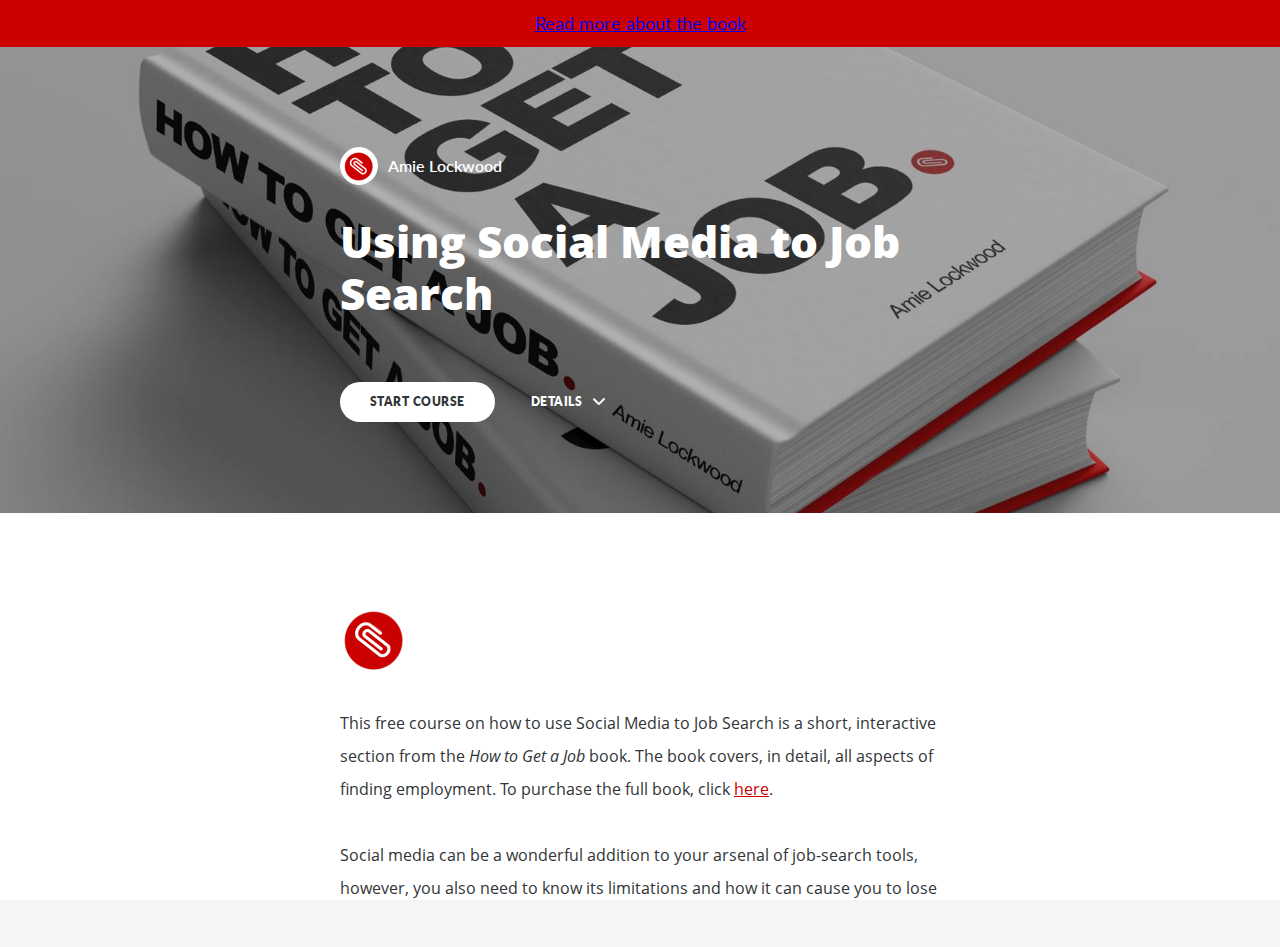
==== commit 223d1b7a: "change link colour" ====
--- a/socialmedia/index.html
+++ b/socialmedia/index.html
@@ -27,6 +27,10 @@
       color: white;
       font-size: 18px;
     }
+
+    a:visited { 
+    color: white;
+}
 
       .brand--head, .brand--head *   { font-family: Open Sans !important; }
       .brand--body, .brand--body *   { font-family: Open Sans !important; }
